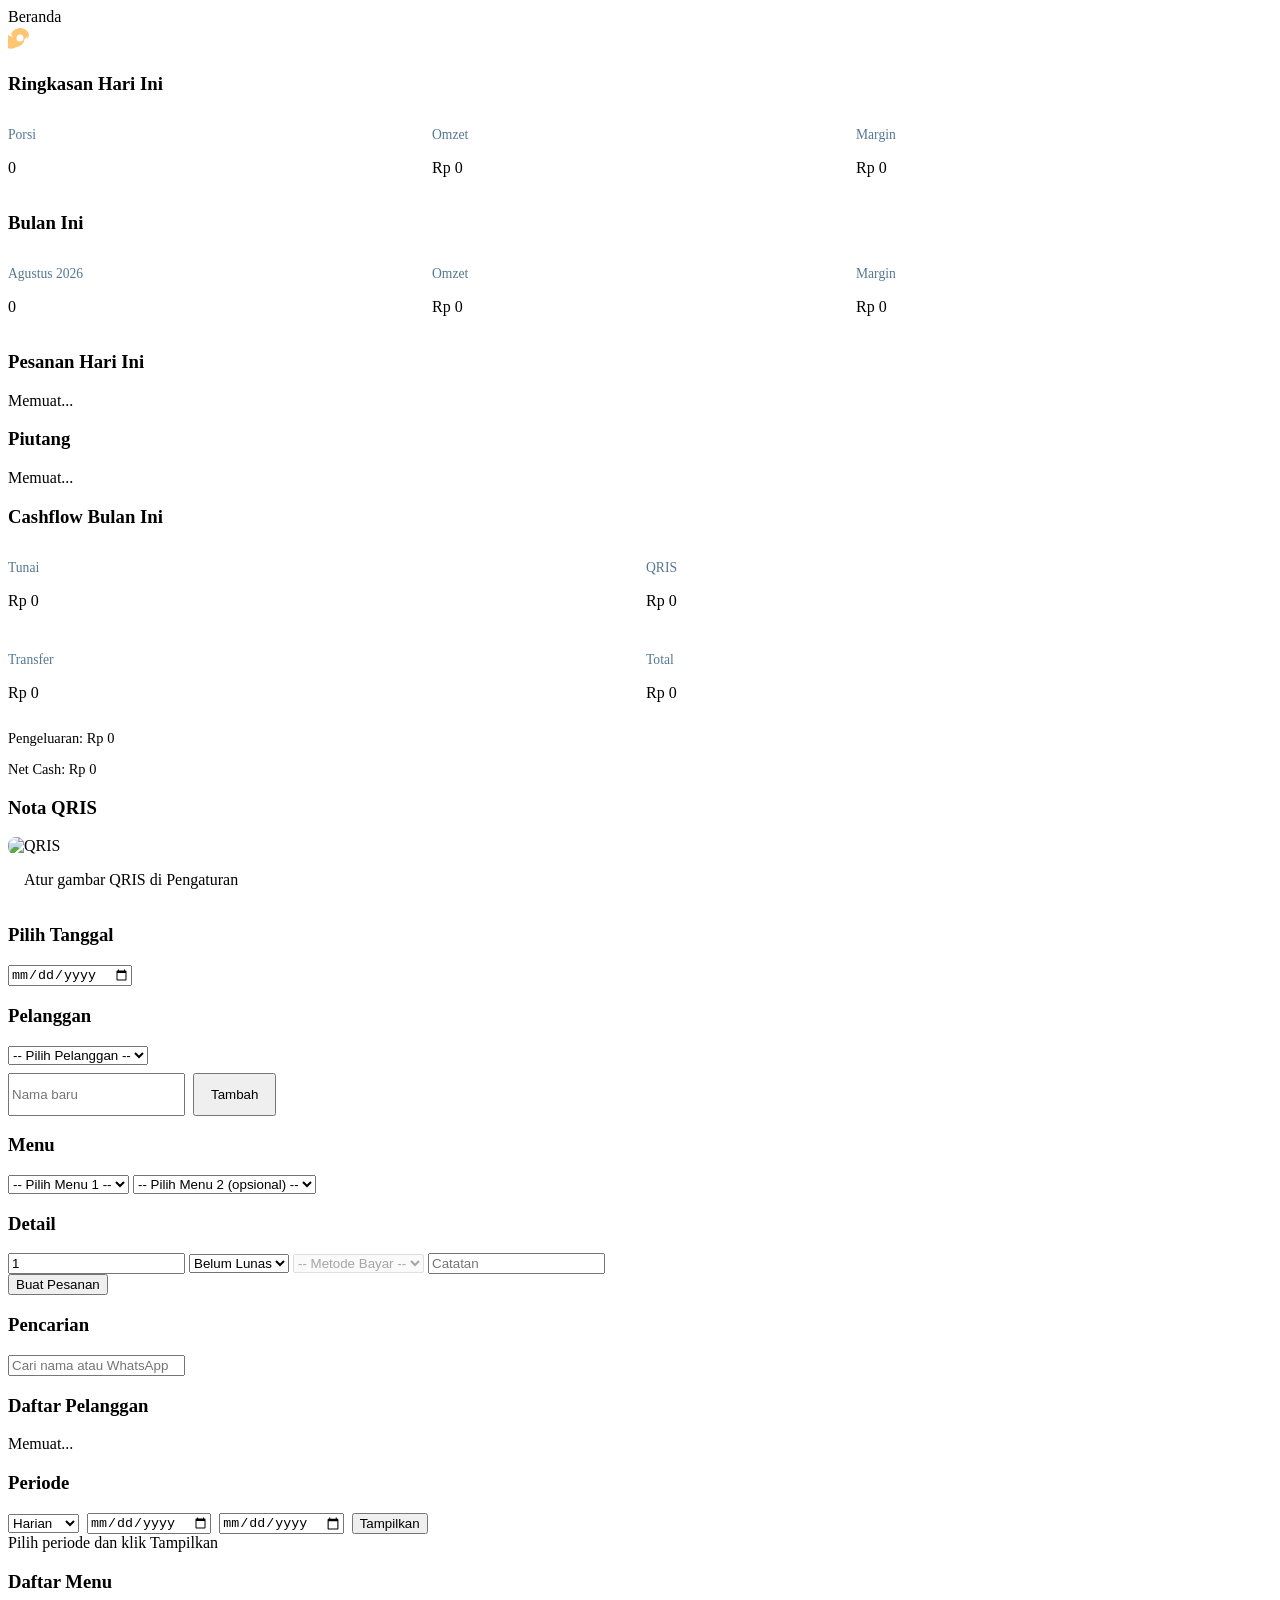
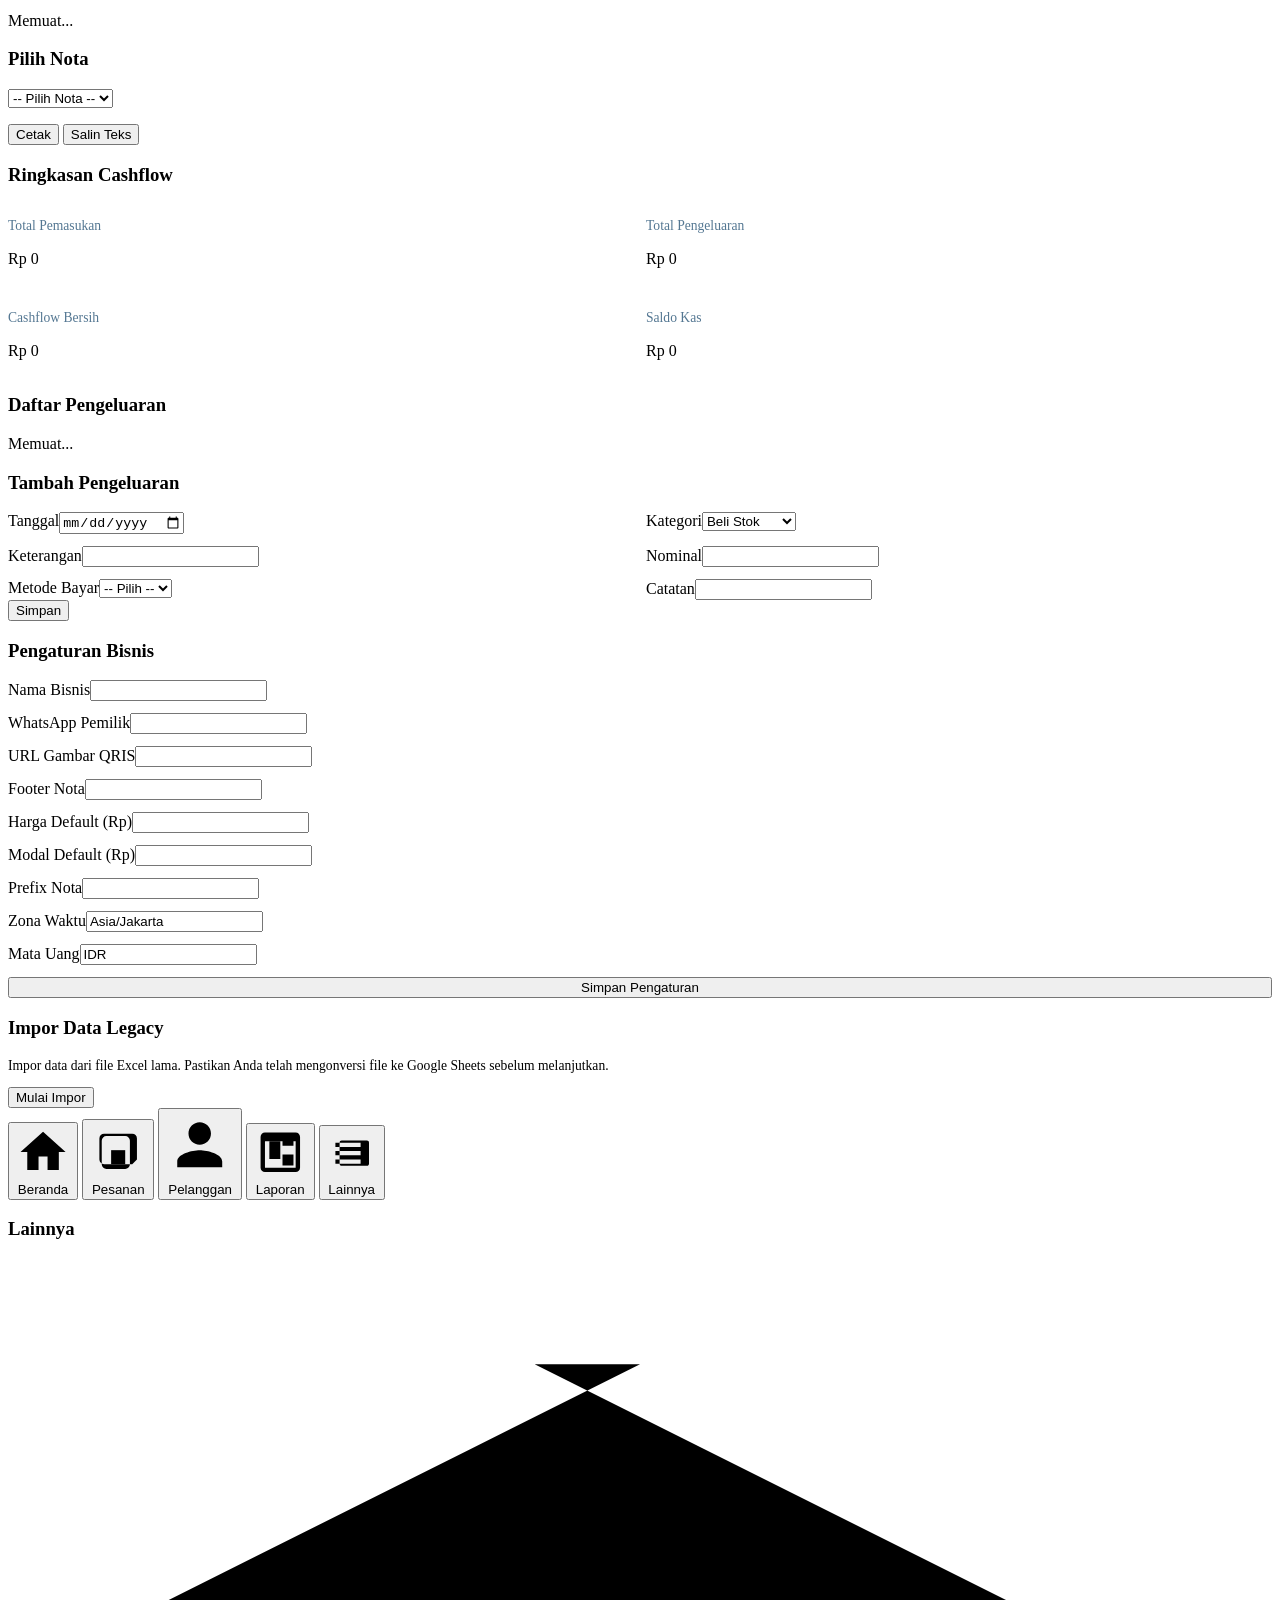
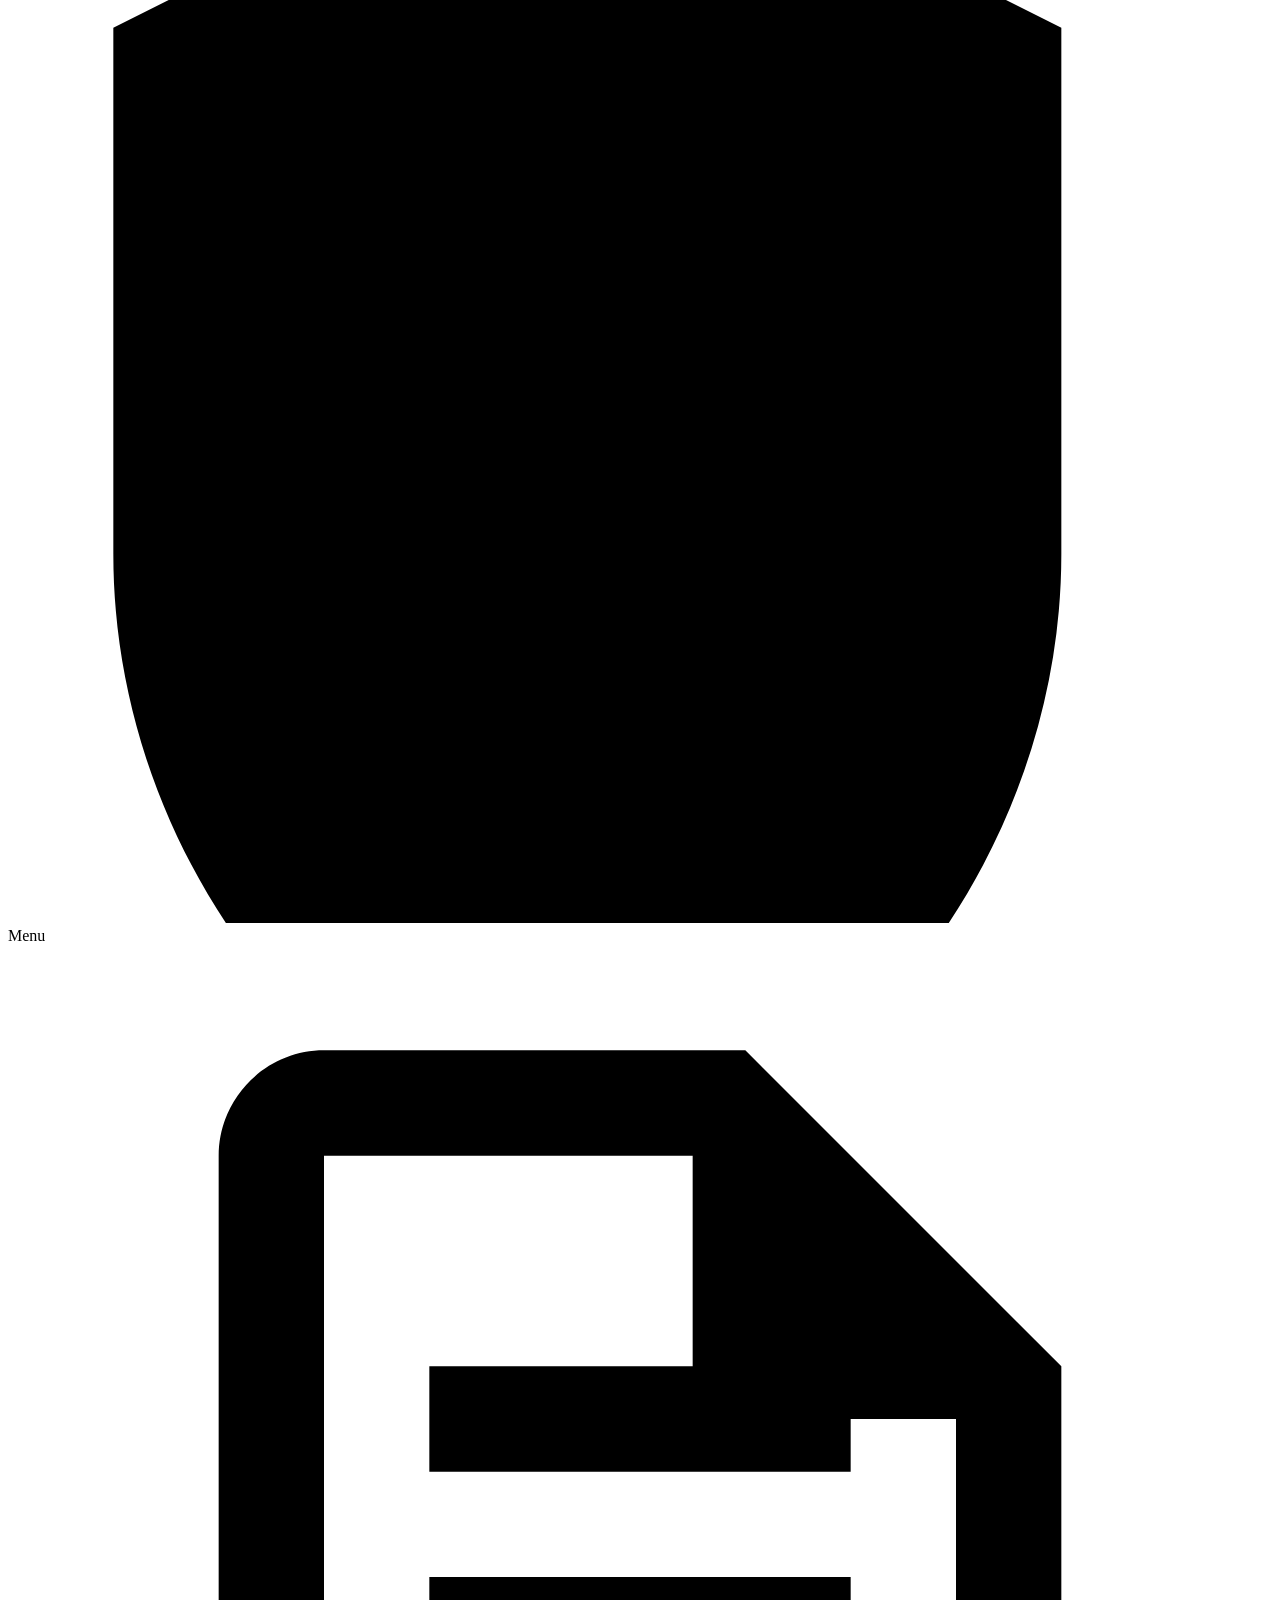
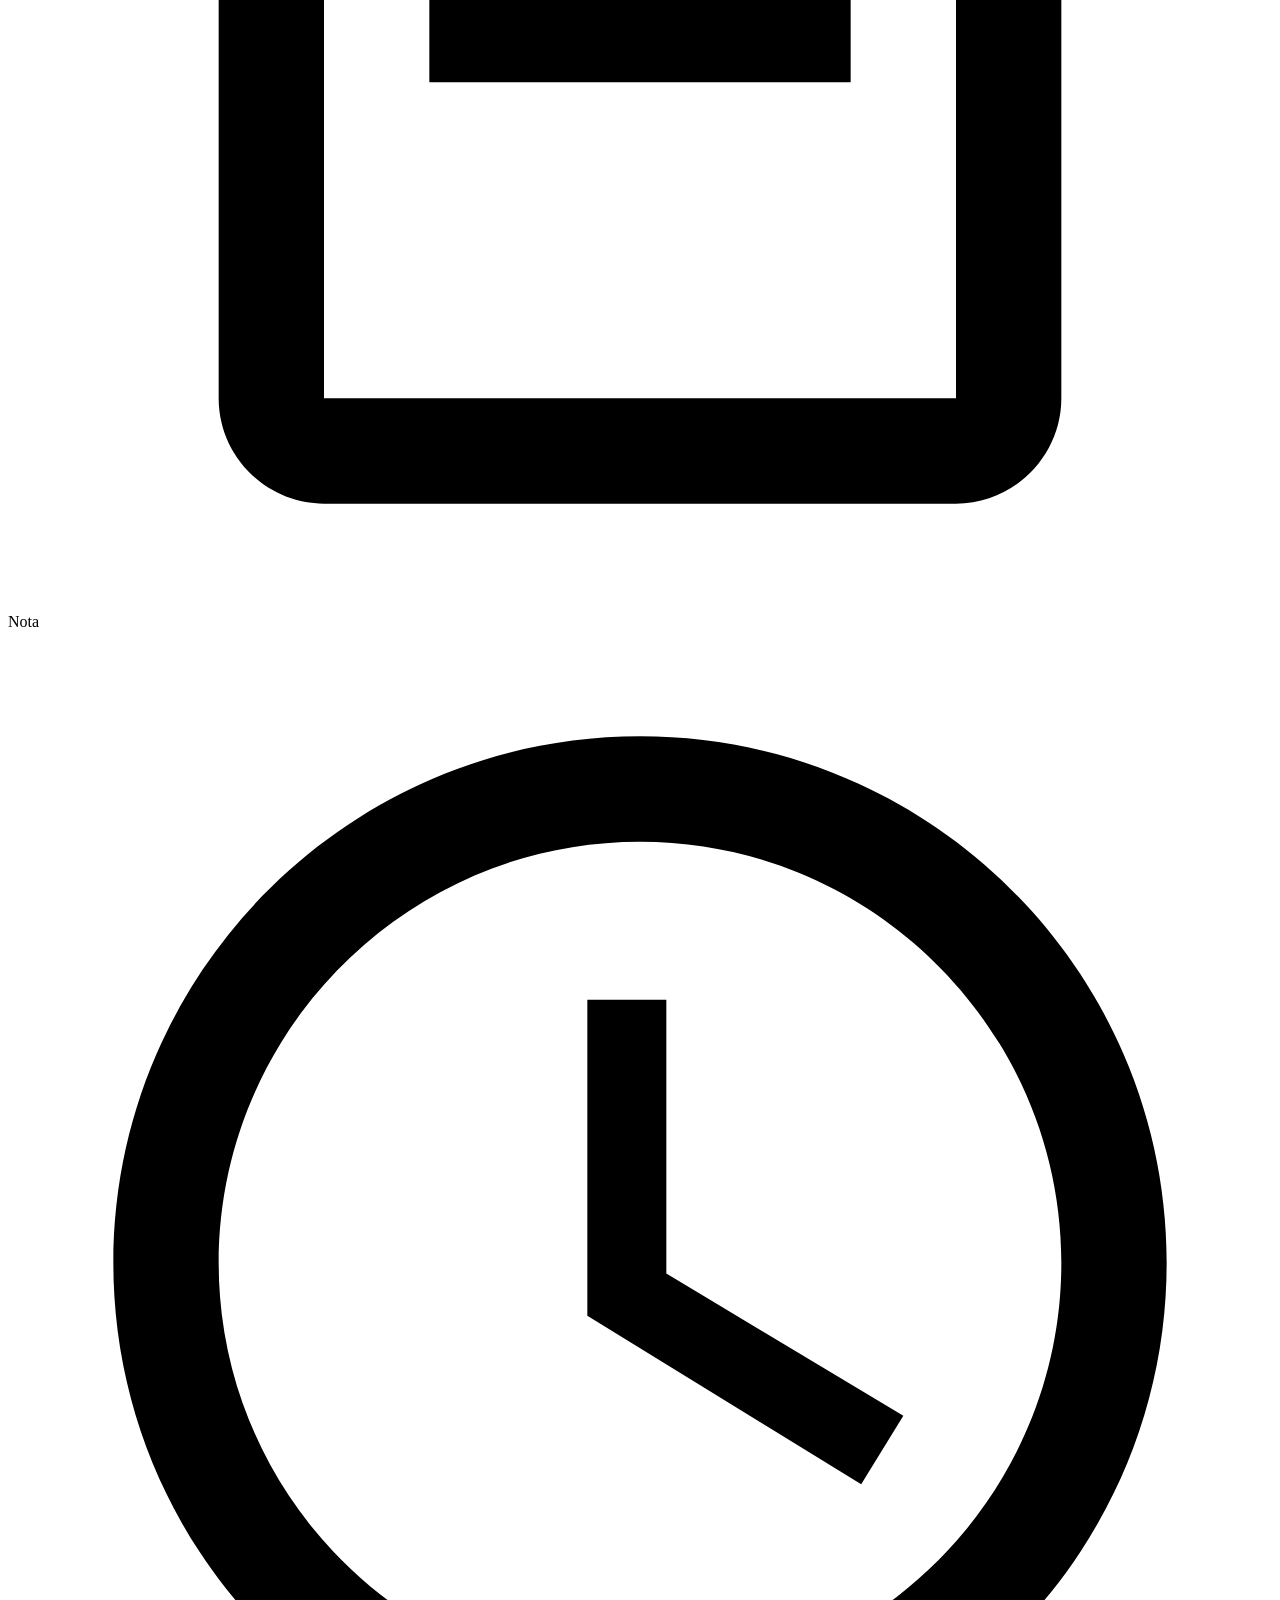
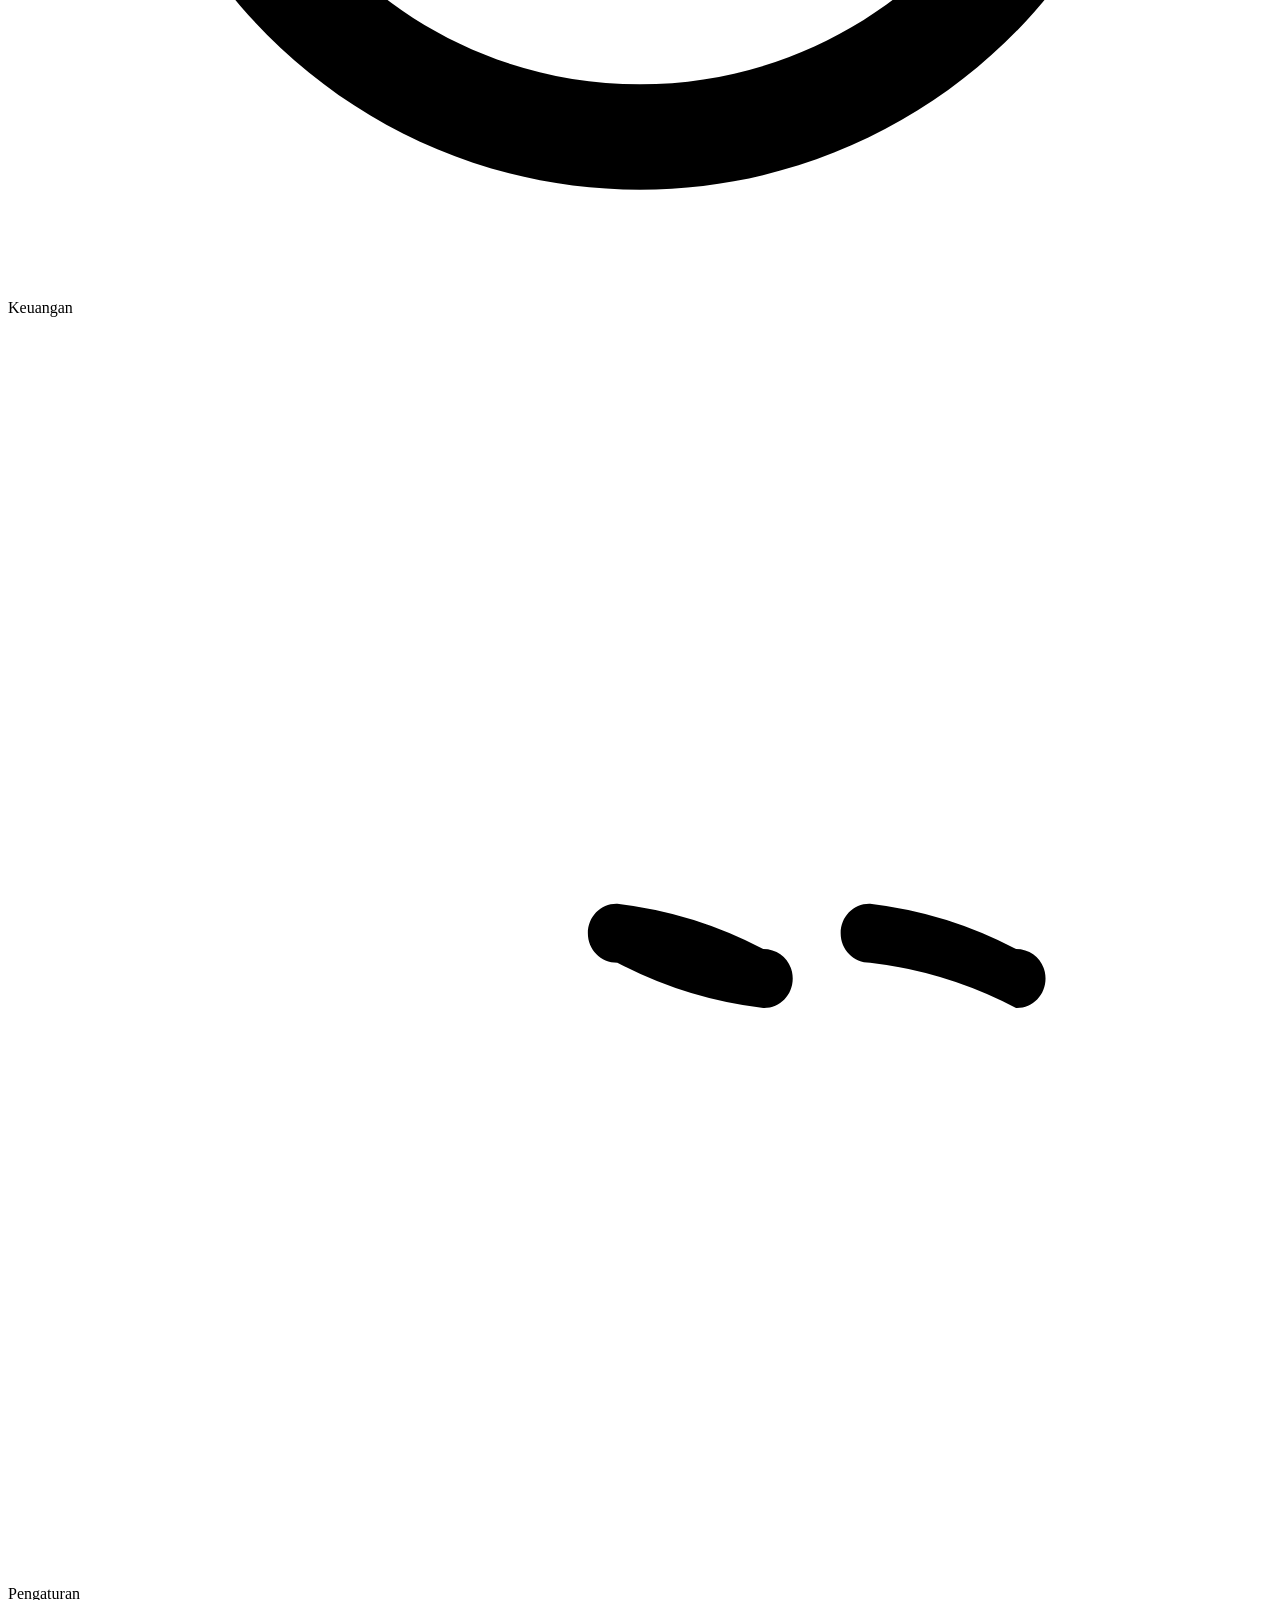
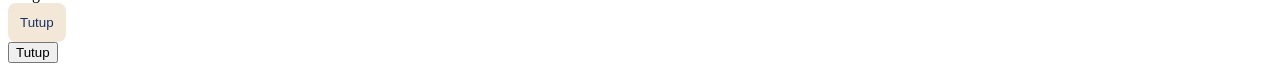
==== index.html @ a987863e "initiation of project, and revise the project into several pages" ====
<!DOCTYPE html>
<html lang="id">
<head>
  <meta charset="UTF-8">
  <meta name="viewport" content="width=device-width, initial-scale=1, viewport-fit=cover">
  <title>Nasi Cokot Daisafa</title>
  <?!= include('CSS.html'); ?>
</head>
<body>
<div id="wrapper">
  <header>
    <div class="title" id="page-title">Beranda</div>
    <div class="right">
      <button class="icon-btn" id="btn-settings" style="background:none;border:none;color:#FFC570;padding:0;cursor:pointer;">
        <svg viewBox="0 0 24 24" width="24" height="24" fill="currentColor"><path d="M12 15.5A3.5 3.5 0 0 1 8.5 12 3.5 3.5 0 0 1 12 8.5a3.5 3.5 0 0 1 3.5 3.5 3.5 3.5 0 0 1-3.5 3.5m7.43-2A8.96 8.96 0 0 0 21 8.43 8.96 8.96 0 0 0 8.43 3 8.96 8.96 0 0 0 3 8.43 8.96 8.96 0 0 1 5.24 10.77 8.96 8.96 0 0 1-2.57 5.43A8.96 8.96 0 0 0 8.43 21a8.96 8.96 0 0 0 5.57-2.57 8.96 8.96 0 0 0 2.57-5.43A8.96 8.96 0 0 0 19.43 10.5z"/></svg>
      </button>
    </div>
  </header>

  <main class="content" id="content">
    <!-- Beranda -->
    <section class="page active" id="page-beranda">
      <div class="card">
        <h3>Ringkasan Hari Ini</h3>
        <div style="display:grid;grid-template-columns:repeat(3,1fr);gap:.5rem;">
          <div><p style="color:#547792;font-size:.85rem;">Porsi</p><p class="money" id="today-portions">0</p></div>
          <div><p style="color:#547792;font-size:.85rem;">Omzet</p><p class="money" id="today-omzet">Rp 0</p></div>
          <div><p style="color:#547792;font-size:.85rem;">Margin</p><p class="money" id="today-margin">Rp 0</p></div>
        </div>
      </div>
      <div class="card">
        <h3>Bulan Ini</h3>
        <div style="display:grid;grid-template-columns:repeat(3,1fr);gap:.5rem;">
          <div><p style="color:#547792;font-size:.85rem;" id="month-label">Agustus 2026</p><p class="money" id="month-portions">0</p></div>
          <div><p style="color:#547792;font-size:.85rem;">Omzet</p><p class="money" id="month-omzet">Rp 0</p></div>
          <div><p style="color:#547792;font-size:.85rem;">Margin</p><p class="money" id="month-margin">Rp 0</p></div>
        </div>
      </div>
      <div class="card">
        <h3>Pesanan Hari Ini</h3>
        <div id="today-orders-summary">Memuat...</div>
      </div>
      <div class="card">
        <h3>Piutang</h3>
        <div class="receivables-list" id="receivables-list">
          <p class="text-muted text-center">Memuat...</p>
        </div>
      </div>
      <div class="card">
        <h3>Cashflow Bulan Ini</h3>
        <div style="display:grid;grid-template-columns:repeat(2,1fr);gap:.75rem;">
          <div><p style="color:#547792;font-size:.85rem;">Tunai</p><p class="money" id="cash-tunai">Rp 0</p></div>
          <div><p style="color:#547792;font-size:.85rem;">QRIS</p><p class="money" id="cash-qris">Rp 0</p></div>
          <div><p style="color:#547792;font-size:.85rem;">Transfer</p><p class="money" id="cash-transfer">Rp 0</p></div>
          <div><p style="color:#547792;font-size:.85rem;">Total</p><p class="money" id="cash-total">Rp 0</p></div>
        </div>
        <p style="margin-top:.75rem;font-size:.9rem;">Pengeluaran: <span class="money neg" id="expenses-month">Rp 0</span></p>
        <p style="font-size:.9rem;">Net Cash: <span class="money" id="net-cash-month">Rp 0</span></p>
      </div>
      <div class="card">
        <h3>Nota QRIS</h3>
        <div id="qris-container" class="text-center">
          <img id="qris-image" src="" alt="QRIS" class="hidden" style="max-width:160px;border-radius:8px;">
          <div id="qris-placeholder" class="text-muted" style="padding:1rem;">
            Atur gambar QRIS di Pengaturan
          </div>
        </div>
      </div>
    </section>

    <!-- Pesanan -->
    <section class="page hidden" id="page-pesanan">
      <div class="card">
        <h3>Pilih Tanggal</h3>
        <input type="date" id="order-date" class="date-input">
      </div>
      <div class="card">
        <h3>Pelanggan</h3>
        <select id="customer-select">
          <option value="">-- Pilih Pelanggan --</option>
        </select>
        <div style="display:flex;gap:.5rem;margin-top:.5rem;">
          <input type="text" id="new-customer-name" placeholder="Nama baru">
          <button class="primary" id="btn-add-customer" style="width:auto;padding:.75rem 1rem;">Tambah</button>
        </div>
      </div>
      <div class="card">
        <h3>Menu</h3>
        <select id="menu1-select">
          <option value="">-- Pilih Menu 1 --</option>
        </select>
        <select id="menu2-select">
          <option value="">-- Pilih Menu 2 (opsional) --</option>
        </select>
      </div>
      <div class="card">
        <h3>Detail</h3>
        <input type="number" id="order-qty" value="1" min="1" placeholder="Qty">
        <select id="order-status">
          <option value="Belum Lunas">Belum Lunas</option>
          <option value="Lunas">Lunas</option>
        </select>
        <select id="order-method" disabled>
          <option value="">-- Metode Bayar --</option>
          <option value="Tunai">Tunai</option>
          <option value="QRIS">QRIS</option>
          <option value="Transfer">Transfer</option>
        </select>
        <input type="text" id="order-notes" placeholder="Catatan">
      </div>
      <button class="primary" id="btn-save-order">Buat Pesanan</button>
    </section>

    <!-- Pelanggan -->
    <section class="page hidden" id="page-pelanggan">
      <div class="card">
        <h3>Pencarian</h3>
        <input type="text" id="customer-search" placeholder="Cari nama atau WhatsApp">
      </div>
      <div class="card">
        <h3>Daftar Pelanggan</h3>
        <div id="customer-list">Memuat...</div>
      </div>
    </section>

    <!-- Laporan -->
    <section class="page hidden" id="page-laporan">
      <div class="card">
        <h3>Periode</h3>
        <div style="display:flex;gap:.5rem;align-items:center;flex-wrap:wrap;">
          <select id="report-period">
            <option value="daily">Harian</option>
            <option value="monthly">Bulanan</option>
          </select>
          <input type="month" id="report-month" style="display:none;">
          <input type="date" id="report-from" placeholder="Dari">
          <input type="date" id="report-to" placeholder="Sampai">
          <button class="primary" id="btn-load-report">Tampilkan</button>
        </div>
      </div>
      <div class="report" id="report-table">Pilih periode dan klik Tampilkan</div>
    </section>

    <!-- Menu -->
    <section class="page hidden" id="page-menu">
      <div class="card">
        <h3>Daftar Menu</h3>
        <div id="menu-list">Memuat...</div>
      </div>
    </section>

    <!-- Nota -->
    <section class="page hidden" id="page-nota">
      <div class="card">
        <h3>Pilih Nota</h3>
        <select id="nota-select">
          <option value="">-- Pilih Nota --</option>
        </select>
      </div>
      <div id="nota-receipt" class="receipt hidden"></div>
      <div style="margin-top:1rem;">
        <button class="primary" id="btn-print-receipt">Cetak</button>
        <button class="primary mt1" id="btn-copy-receipt">Salin Teks</button>
      </div>
    </section>

    <!-- Keuangan -->
    <section class="page hidden" id="page-keuangan">
      <div class="card">
        <h3>Ringkasan Cashflow</h3>
        <div style="display:grid;grid-template-columns:repeat(2,1fr);gap:.75rem;">
          <div><p style="color:#547792;font-size:.85rem;">Total Pemasukan</p><p class="money" id="total-income">Rp 0</p></div>
          <div><p style="color:#547792;font-size:.85rem;">Total Pengeluaran</p><p class="money neg" id="total-expenses">Rp 0</p></div>
          <div><p style="color:#547792;font-size:.85rem;">Cashflow Bersih</p><p class="money" id="net-cash">Rp 0</p></div>
          <div><p style="color:#547792;font-size:.85rem;">Saldo Kas</p><p class="money" id="cash-balance">Rp 0</p></div>
        </div>
      </div>
      <div class="card">
        <h3>Daftar Pengeluaran</h3>
        <div id="expenses-list">Memuat...</div>
      </div>
      <div class="card">
        <h3>Tambah Pengeluaran</h3>
        <div style="display:grid;grid-template-columns:repeat(2,1fr);gap:.75rem;">
          <div><label>Tanggal</label><input type="date" id="exp-date"></div>
          <div><label>Kategori</label><select id="exp-category">
            <option value="Beli Stok">Beli Stok</option>
            <option value="Operasional">Operasional</option>
            <option value="Lainnya">Lainnya</option>
          </select></div>
          <div><label>Keterangan</label><input type="text" id="exp-desc"></div>
          <div><label>Nominal</label><input type="number" id="exp-amount" min="0"></div>
          <div><label>Metode Bayar</label><select id="exp-method">
            <option value="">-- Pilih --</option>
            <option value="Tunai">Tunai</option>
            <option value="QRIS">QRIS</option>
            <option value="Transfer">Transfer</option>
          </select></div>
          <div><label>Catatan</label><input type="text" id="exp-notes"></div>
        </div>
        <button class="primary mt1" id="btn-save-expense">Simpan</button>
      </div>
    </section>

    <!-- Pengaturan -->
    <section class="page hidden" id="page-pengaturan">
      <div class="card">
        <h3>Pengaturan Bisnis</h3>
        <div style="display:grid;gap:.75rem;">
          <div><label>Nama Bisnis</label><input type="text" id="setting-business_name"></div>
          <div><label>WhatsApp Pemilik</label><input type="tel" id="setting-owner_whatsapp"></div>
          <div><label>URL Gambar QRIS</label><input type="url" id="setting-qris_url"></div>
          <div><label>Footer Nota</label><input type="text" id="setting-invoice_footer"></div>
          <div><label>Harga Default (Rp)</label><input type="number" id="setting-default_price" min="1"></div>
          <div><label>Modal Default (Rp)</label><input type="number" id="setting-default_cost" min="0"></div>
          <div><label>Prefix Nota</label><input type="text" id="setting-invoice_prefix"></div>
          <div><label>Zona Waktu</label><input type="text" id="setting-timezone" value="Asia/Jakarta"></div>
          <div><label>Mata Uang</label><input type="text" id="setting-currency" value="IDR"></div>
          <button class="primary mt1" id="btn-save-settings">Simpan Pengaturan</button>
        </div>
      </div>
      <div class="card">
        <h3>Impor Data Legacy</h3>
        <p class="text-muted" style="font-size:.85rem;">Impor data dari file Excel lama. Pastikan Anda telah mengonversi file ke Google Sheets sebelum melanjutkan.</p>
        <button class="primary mt1" id="btn-import-legacy">Mulai Impor</button>
        <div id="import-status" class="mt1 text-center hidden"></div>
      </div>
    </section>
  </main>

  <nav id="bottom-nav">
    <button data-page="beranda" class="nav-btn active">
      <svg class="icon" viewBox="0 0 24 24" fill="currentColor"><path d="M10 20v-6h4v6h5v-8h3L12 3 2 12h3v8z"/></svg>
      <span>Beranda</span>
    </button>
    <button data-page="pesanan" class="nav-btn">
      <svg class="icon" viewBox="0 0 24 24" fill="currentColor"><path d="M17 18a2 2 0 0 1-2 2H7a2 2 0 0 1-2-2V8a2 2 0 0 1 2-2h8a2 2 0 0 1 2 2v10zm3-2V7a2 2 0 0 0-2-2H6a2 2 0 0 0-2 2v9a2 2 0 0 0 2 2h12z"/><path d="M9 12h6v6H9z"/></svg>
      <span>Pesanan</span>
    </button>
    <button data-page="pelanggan" class="nav-btn">
      <svg class="icon" viewBox="0 0 24 24" fill="currentColor"><path d="M12 12c2.21 0 4-1.79 4-4s-1.79-4-4-4-4 1.79-4 4 1.79 4 4 4zm0 2c-2.67 0-8 1.34-8 4v2h16v-2c0-2.66-5.33-4-8-4z"/></svg>
      <span>Pelanggan</span>
    </button>
    <button data-page="laporan" class="nav-btn">
      <svg class="icon" viewBox="0 0 24 24" fill="currentColor"><path d="M19 3H5c-1.1 0-2 .9-2 2v14c0 1.1.9 2 2 2h14c1.1 0 2-.9 2-2V5c0-1.1-.9-2-2-2zm0 16H5V7h14v12z"/><path d="M7 10h5v5H7zm6-6h5v5h-5zM7 7h5v5H7zm6 6h5v5h-5z"/></svg>
      <span>Laporan</span>
    </button>
    <button data-page="lainnya" class="nav-btn">
      <svg class="icon" viewBox="0 0 24 24" fill="currentColor"><path d="M4 11h12v2H4zm0 4h12v2H4zm0-8h12v2H4zM19 6H7c-.6 0-1 .4-1 1v10c0 .6.4 1 1 1h12c.6 0 1-.4 1-1V7c0-.6-.4-1-1-1z"/></svg>
      <span>Lainnya</span>
    </button>
  </nav>

  <div id="sheet-lainnya" class="sheet">
    <h3>Lainnya</h3>
    <div class="grid">
      <div class="tile" data-page="menu">
        <svg class="icon" viewBox="0 0 24 24"><path d="M12 2L2 7v10c0 5.55 3.84 10.74 9 12 5.16-1.26 9-6.45 9-12V7l-10-5z"/></svg>
        <span>Menu</span>
      </div>
      <div class="tile" data-page="nota">
        <svg class="icon" viewBox="0 0 24 24"><path d="M14 2H6c-1.1 0-2 .9-2 2v16c0 1.1.9 2 2 2h12c1.1 0 2-.9 2-2V8l-6-6zm4 18H6V4h7v5h5v11z"/><path d="M8 12h8v2H8zm0-4h8v2H8z"/></svg>
        <span>Nota</span>
      </div>
      <div class="tile" data-page="keuangan">
        <svg class="icon" viewBox="0 0 24 24"><path d="M12 2C6.48 2 2 6.48 2 12s4.48 10 10 10 10-4.48 10-10S17.52 2 12 2zm0 18c-4.41 0-8-3.59-8-8s3.59-8 8-8 8 3.59 8 8-3.59 8-8 8zm.5-13H11v6l5.2 3.2.8-1.3-4.5-2.7z"/></svg>
        <span>Keuangan</span>
      </div>
      <div class="tile" data-page="pengaturan">
        <svg class="icon" viewBox="0 0 24 24"><path d="M19.14 12a7.94 7.94 0 0 0-2.77-.86c-.31-.01-.56.24-.56.56 0 .31.24.56.56.56a7.94 7.94 0 0 1 2.77.86c.31.01.56-.24.56-.56 0-.31-.24-.56-.56-.56zm-4.8 0a7.94 7.94 0 0 0-2.77-.86c-.31-.01-.56.24-.56.56 0 .31.24.56.56.56a7.94 7.94 0 0 0 2.77.86c.31.01.56-.24.56-.56 0-.31-.24-.56-.56-.56z"/></svg>
        <span>Pengaturan</span>
      </div>
    </div>
    <button class="primary mt1" id="btn-close-sheet" style="background:#F3E8D8;color:#1A3263;border:none;padding:.75rem;border-radius:8px;cursor:pointer;">Tutup</button>
  </div>

  <div id="toast"></div>

  <div id="modal-backdrop" class="hidden"></div>
  <div id="modal" class="hidden">
    <div class="card">
      <div id="modal-content"></div>
      <button class="primary mt1" id="btn-modal-close">Tutup</button>
    </div>
  </div>
</div>

<?!= include('JS_Core.html'); ?>
<?!= include('JS_Pages.html'); ?>
<script>
/* ---------- App Initialization ---------- */
function appInit() {
  // Load data on init
  app.loadComponent();

  // Setup global event listeners
  setupGlobalListeners();

  // Initial render
  app.renderAll();
}

function setupGlobalListeners() {
  // Bottom navigation
  document.querySelectorAll('.nav-btn').forEach(btn => {
    btn.addEventListener('click', (e) => {
      const target = e.currentTarget.dataset.page;
      app.navigate(target);
    });
  });

  // Lainnya sheet
  document.querySelectorAll('.tile').forEach(tile => {
    tile.addEventListener('click', (e) => {
      const target = e.currentTarget.dataset.page;
      app.navigate(target);
    });
  });

  const closeSheet = document.getElementById('btn-close-sheet');
  if (closeSheet) {
    closeSheet.addEventListener('click', () => {
      app.showSheet(false);
    });
  }

  // Settings button
  const settingsBtn = document.getElementById('btn-settings');
  if (settingsBtn) {
    settingsBtn.addEventListener('click', () => {
      app.navigate('pengaturan');
    });
  }

  // Modal close
  const modalClose = document.getElementById('btn-modal-close');
  if (modalClose) {
    modalClose.addEventListener('click', () => {
      document.getElementById('modal-backdrop').classList.add('hidden');
      document.getElementById('modal').classList.add('hidden');
    });
  }
  const backdrop = document.getElementById('modal-backdrop');
  if (backdrop) {
    backdrop.addEventListener('click', () => {
      backdrop.classList.add('hidden');
      document.getElementById('modal').classList.add('hidden');
    });
  }

  // Print receipt
  const printBtn = document.getElementById('btn-print-receipt');
  if (printBtn) {
    printBtn.addEventListener('click', () => {
      window.print();
    });
  }

  // Copy receipt text
  const copyBtn = document.getElementById('btn-copy-receipt');
  if (copyBtn) {
    copyBtn.addEventListener('click', () => {
      const receipt = document.getElementById('nota-receipt');
      if (!receipt || receipt.classList.contains('hidden')) {
        app.showToast('Pilih nota terlebih dahulu');
        return;
      }
      const text = receipt.textContent;
      if (navigator.clipboard && navigator.clipboard.writeText) {
        navigator.clipboard.writeText(text).then(() => {
          app.showToast('Teks nota disalin');
        });
      } else {
        const textarea = document.createElement('textarea');
        textarea.value = text;
        textarea.style.position = 'absolute';
        textarea.style.left = '-9999px';
        document.body.appendChild(textarea);
        textarea.select();
        try {
          document.execCommand('copy');
          app.showToast('Teks nota disalin');
        } catch (err) {
          app.showToast('Gagal menyalin teks');
        }
        document.body.removeChild(textarea);
      }
    });
  }
}

// Initialize on DOMContentLoaded
document.addEventListener('DOMContentLoaded', () => {
  appInit();
});

// Handle hash-based navigation
window.addEventListener('hashchange', () => {
  const hash = window.location.hash.replace('#', '');
  if (hash) {
    app.navigate(hash);
  }
});
</script>
</body>
</html>
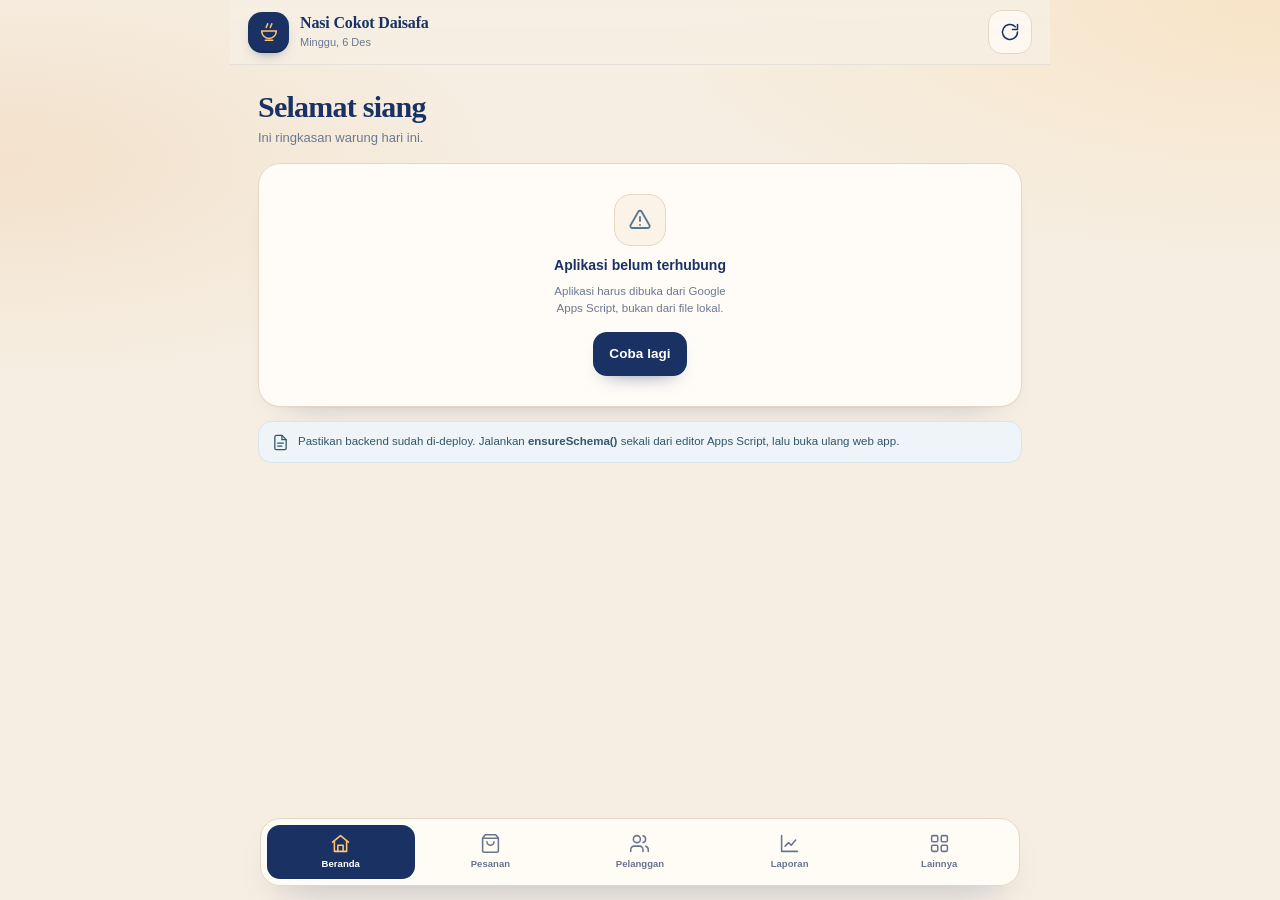
==== commit 0ddd166a: "handled the html form not appearing" ====
--- a/index.html
+++ b/index.html
@@ -1,406 +1,6867 @@
 <!DOCTYPE html>
 <html lang="id">
+
 <head>
   <meta charset="UTF-8">
   <meta name="viewport" content="width=device-width, initial-scale=1, viewport-fit=cover">
+  <meta name="theme-color" content="#1A3263">
+  <meta name="color-scheme" content="light">
   <title>Nasi Cokot Daisafa</title>
-  <?!= include('CSS.html'); ?>
+  <style>
+    /* Nasi Cokot Daisafa — frontend satu file */
+    :root {
+      --navy: #1A3263;
+      --navy-deep: #13264a;
+      --blue: #547792;
+      --sand: #EFD2B0;
+      --amber: #FFC570;
+      --cream: #F6EEE2;
+      --paper: #FFFCF7;
+      --paper-2: #FBF3E7;
+      --paper-3: #F4E8D7;
+      --ink: #182742;
+      --muted: #6C7890;
+      --line: #E6D7C3;
+      --line-strong: #D8C4AA;
+      --danger: #A33F33;
+      --danger-soft: #FBE9E5;
+      --success: #2D6A4F;
+      --success-soft: #E8F2EC;
+      --radius-xl: 26px;
+      --radius-lg: 22px;
+      --radius-md: 16px;
+      --radius-sm: 12px;
+      --font-body: -apple-system, BlinkMacSystemFont, "Segoe UI", Roboto, "Helvetica Neue", Arial, sans-serif;
+      --font-display: Georgia, "Times New Roman", serif;
+      --font-mono: ui-monospace, SFMono-Regular, Menlo, Consolas, "Liberation Mono", monospace;
+      --shadow-card: 0 1px 0 rgba(26, 50, 99, .03), 0 18px 34px -30px rgba(26, 50, 99, .45);
+    }
+
+    *,
+    *::before,
+    *::after {
+      box-sizing: border-box
+    }
+
+    html {
+      height: 100%;
+      background: var(--cream);
+      -webkit-text-size-adjust: 100%
+    }
+
+    body {
+      height: 100%;
+      margin: 0;
+      color: var(--ink);
+      font-family: var(--font-body);
+      font-size: 15px;
+      line-height: 1.45;
+      background:
+        radial-gradient(72% 42% at 100% 0%, rgba(255, 197, 112, .24), transparent 68%),
+        radial-gradient(58% 36% at 0% 18%, rgba(239, 210, 176, .45), transparent 66%),
+        var(--cream);
+      -webkit-font-smoothing: antialiased;
+      text-rendering: optimizeLegibility;
+      overflow-x: hidden;
+    }
+
+    body::before {
+      content: "";
+      position: fixed;
+      inset: 0;
+      z-index: -1;
+      pointer-events: none;
+      background-image: radial-gradient(rgba(84, 119, 146, .16) .65px, transparent .65px);
+      background-size: 13px 13px;
+      opacity: .32;
+    }
+
+    h1,
+    h2,
+    h3,
+    h4,
+    p {
+      margin: 0
+    }
+
+    button {
+      font: inherit;
+      color: inherit;
+      background: none;
+      border: 0;
+      padding: 0;
+      cursor: pointer;
+      touch-action: manipulation
+    }
+
+    a {
+      color: inherit;
+      touch-action: manipulation
+    }
+
+    input,
+    select,
+    textarea {
+      font: inherit;
+      font-size: 16px;
+      color: var(--ink)
+    }
+
+    svg {
+      display: block
+    }
+
+    img {
+      max-width: 100%
+    }
+
+    ::selection {
+      background: var(--amber);
+      color: var(--navy)
+    }
+
+    :focus-visible {
+      outline: 3px solid var(--amber);
+      outline-offset: 2px
+    }
+
+    [hidden] {
+      display: none !important
+    }
+
+    .svg-sprite {
+      position: absolute;
+      width: 0;
+      height: 0;
+      overflow: hidden
+    }
+
+    .ic {
+      width: 22px;
+      height: 22px;
+      flex: none;
+      stroke: currentColor;
+      fill: none;
+      stroke-width: 1.8;
+      stroke-linecap: round;
+      stroke-linejoin: round
+    }
+
+    .sr-only {
+      position: absolute;
+      width: 1px;
+      height: 1px;
+      padding: 0;
+      margin: -1px;
+      overflow: hidden;
+      clip: rect(0, 0, 0, 0);
+      white-space: nowrap;
+      border: 0
+    }
+
+    .app {
+      width: 100%;
+      max-width: 820px;
+      margin: 0 auto;
+      padding: 0 0 calc(104px + env(safe-area-inset-bottom));
+      min-height: 100%
+    }
+
+    .main {
+      padding: 0 18px
+    }
+
+    .page {
+      display: none;
+      padding-bottom: 26px
+    }
+
+    .page.active {
+      display: block;
+      animation: pageIn .2s ease both
+    }
+
+    @keyframes pageIn {
+      from {
+        opacity: 0;
+        transform: translateY(6px)
+      }
+
+      to {
+        opacity: 1;
+        transform: none
+      }
+    }
+
+    @keyframes fadeIn {
+      from {
+        opacity: 0
+      }
+
+      to {
+        opacity: 1
+      }
+    }
+
+    @keyframes sheetUp {
+      from {
+        opacity: 0;
+        transform: translateY(28px)
+      }
+
+      to {
+        opacity: 1;
+        transform: none
+      }
+    }
+
+    @keyframes toastIn {
+      from {
+        opacity: 0;
+        transform: translateY(-8px) scale(.98)
+      }
+
+      to {
+        opacity: 1;
+        transform: none
+      }
+    }
+
+    @keyframes spin {
+      to {
+        transform: rotate(360deg)
+      }
+    }
+
+    @keyframes shimmer {
+      0% {
+        background-position: 100% 0
+      }
+
+      100% {
+        background-position: -100% 0
+      }
+    }
+
+    /* Topbar */
+    .topbar {
+      position: sticky;
+      top: 0;
+      z-index: 40;
+      display: flex;
+      align-items: center;
+      gap: 11px;
+      padding: calc(10px + env(safe-area-inset-top)) 18px 10px;
+      background: linear-gradient(to bottom, rgba(246, 238, 226, .98), rgba(246, 238, 226, .9));
+      -webkit-backdrop-filter: blur(18px);
+      backdrop-filter: blur(18px);
+      border-bottom: 1px solid rgba(26, 50, 99, .08);
+    }
+
+    .brand-mark {
+      width: 41px;
+      height: 41px;
+      flex: none;
+      border-radius: 14px;
+      display: grid;
+      place-items: center;
+      background: var(--navy);
+      color: var(--amber);
+      box-shadow: inset 0 -2px 0 rgba(0, 0, 0, .18), 0 6px 14px -8px rgba(26, 50, 99, .7);
+    }
+
+    .brand-mark .ic {
+      width: 22px;
+      height: 22px;
+      stroke-width: 1.7
+    }
+
+    .brand-copy {
+      flex: 1;
+      min-width: 0
+    }
+
+    .brand-name {
+      font-family: var(--font-display);
+      font-size: 16px;
+      font-weight: 600;
+      line-height: 1.2;
+      color: var(--navy);
+      letter-spacing: -.01em;
+      white-space: nowrap;
+      overflow: hidden;
+      text-overflow: ellipsis;
+    }
+
+    .brand-sub {
+      margin-top: 2px;
+      font-size: 11px;
+      color: var(--muted);
+      white-space: nowrap;
+      overflow: hidden;
+      text-overflow: ellipsis
+    }
+
+    .topbar .icon-btn {
+      flex: none
+    }
+
+    .icon-btn {
+      width: 44px;
+      height: 44px;
+      min-height: 44px;
+      border-radius: 14px;
+      display: inline-grid;
+      place-items: center;
+      color: var(--navy);
+      background: rgba(255, 252, 247, .72);
+      border: 1px solid var(--line);
+      transition: background .15s, transform .15s;
+    }
+
+    .icon-btn:active {
+      transform: scale(.96);
+      background: var(--paper-3)
+    }
+
+    .icon-btn .ic {
+      width: 20px;
+      height: 20px
+    }
+
+    /* Page headings */
+    .page-head {
+      display: flex;
+      align-items: flex-end;
+      justify-content: space-between;
+      gap: 12px;
+      padding: 20px 0 16px
+    }
+
+    .page-head .title-group {
+      min-width: 0
+    }
+
+    .page-head h1 {
+      font-family: var(--font-display);
+      font-size: 30px;
+      font-weight: 600;
+      line-height: 1.05;
+      letter-spacing: -.025em;
+      color: var(--navy)
+    }
+
+    .page-head p {
+      margin-top: 6px;
+      font-size: 13px;
+      line-height: 1.45;
+      color: var(--muted);
+      max-width: 36ch
+    }
+
+    .page-head .head-action {
+      flex: none
+    }
+
+    /* Layout helpers */
+    .stack {
+      display: flex;
+      flex-direction: column;
+      gap: 14px
+    }
+
+    .home-top {
+      display: flex;
+      flex-direction: column;
+      gap: 14px
+    }
+
+    .two-col {
+      display: flex;
+      flex-direction: column;
+      gap: 14px
+    }
+
+    .sec-head {
+      display: flex;
+      align-items: flex-end;
+      justify-content: space-between;
+      gap: 12px;
+      margin: 24px 2px 10px
+    }
+
+    .sec-head h2 {
+      font-family: var(--font-display);
+      font-size: 20px;
+      font-weight: 600;
+      line-height: 1.2;
+      letter-spacing: -.015em;
+      color: var(--navy)
+    }
+
+    .sec-head .sec-meta {
+      font-size: 11.5px;
+      color: var(--muted);
+      text-align: right;
+      line-height: 1.3
+    }
+
+    .card {
+      background: var(--paper);
+      border: 1px solid var(--line);
+      border-radius: var(--radius-lg);
+      box-shadow: var(--shadow-card);
+    }
+
+    .card-pad {
+      padding: 16px
+    }
+
+    .card-head {
+      display: flex;
+      align-items: flex-start;
+      justify-content: space-between;
+      gap: 12px;
+      padding: 16px 16px 12px
+    }
+
+    .card-head h2 {
+      font-family: var(--font-display);
+      font-size: 19px;
+      font-weight: 600;
+      letter-spacing: -.015em;
+      color: var(--navy)
+    }
+
+    .card-head .card-sub {
+      margin-top: 3px;
+      font-size: 12px;
+      color: var(--muted)
+    }
+
+    /* Buttons */
+    .btn {
+      display: inline-flex;
+      align-items: center;
+      justify-content: center;
+      gap: 7px;
+      min-height: 44px;
+      padding: 0 15px;
+      border-radius: 14px;
+      border: 1px solid transparent;
+      font-size: 13.5px;
+      font-weight: 650;
+      line-height: 1.1;
+      letter-spacing: .005em;
+      white-space: nowrap;
+      transition: transform .14s, background .15s, box-shadow .15s;
+    }
+
+    .btn:active {
+      transform: translateY(1px) scale(.99)
+    }
+
+    .btn .ic {
+      width: 18px;
+      height: 18px;
+      stroke-width: 2
+    }
+
+    .btn-primary {
+      background: var(--navy);
+      color: #fff;
+      box-shadow: 0 10px 20px -14px rgba(26, 50, 99, .75)
+    }
+
+    .btn-primary:active {
+      background: var(--navy-deep)
+    }
+
+    .btn-amber {
+      background: var(--amber);
+      color: var(--navy);
+      box-shadow: 0 9px 18px -14px rgba(160, 105, 20, .75)
+    }
+
+    .btn-soft {
+      background: var(--paper-3);
+      color: var(--navy);
+      border-color: var(--line)
+    }
+
+    .btn-ghost {
+      background: transparent;
+      color: var(--navy);
+      border-color: var(--line)
+    }
+
+    .btn-danger {
+      background: var(--danger-soft);
+      color: var(--danger);
+      border-color: #F0CEC8
+    }
+
+    .btn-block {
+      width: 100%
+    }
+
+    .btn-sm {
+      padding: 0 12px;
+      font-size: 12.5px
+    }
+
+    .btn[disabled] {
+      opacity: .5;
+      pointer-events: none
+    }
+
+    .btn.is-busy {
+      pointer-events: none;
+      opacity: .8
+    }
+
+    .btn.is-busy::before {
+      content: "";
+      width: 14px;
+      height: 14px;
+      border-radius: 50%;
+      border: 2px solid currentColor;
+      border-right-color: transparent;
+      animation: spin .7s linear infinite;
+    }
+
+    .link-btn {
+      display: inline-flex;
+      align-items: center;
+      gap: 5px;
+      min-height: 44px;
+      color: var(--blue);
+      font-size: 12.5px;
+      font-weight: 650;
+    }
+
+    .link-btn .ic {
+      width: 16px;
+      height: 16px
+    }
+
+    .text-link {
+      color: var(--blue);
+      text-decoration: underline;
+      text-underline-offset: 2px;
+      font-weight: 600;
+      min-height: 32px
+    }
+
+    /* Badges and chips */
+    .badge {
+      display: inline-flex;
+      align-items: center;
+      gap: 4px;
+      min-height: 22px;
+      padding: 3px 8px;
+      border-radius: 999px;
+      font-size: 10.5px;
+      font-weight: 700;
+      letter-spacing: .025em;
+      white-space: nowrap;
+    }
+
+    .badge-paid {
+      background: var(--success-soft);
+      color: var(--success)
+    }
+
+    .badge-unpaid {
+      background: #FFF0D6;
+      color: #82530C
+    }
+
+    .badge-cancel {
+      background: var(--danger-soft);
+      color: var(--danger)
+    }
+
+    .badge-neutral {
+      background: #EFF3F6;
+      color: var(--blue)
+    }
+
+    .badge-mix {
+      background: #FFE7BE;
+      color: #6B460B
+    }
+
+    .badge-single {
+      background: #EEF3F7;
+      color: var(--blue)
+    }
+
+    .chips {
+      display: flex;
+      flex-wrap: wrap;
+      gap: 6px
+    }
+
+    .chip {
+      display: inline-flex;
+      align-items: baseline;
+      gap: 5px;
+      padding: 4px 8px;
+      border-radius: 9px;
+      background: var(--paper-2);
+      border: 1px solid var(--line);
+      color: var(--navy);
+      font-size: 11.5px;
+      font-weight: 600;
+      line-height: 1.2;
+    }
+
+    .chip b {
+      font-size: 12px;
+      font-weight: 800
+    }
+
+    .chip.mix {
+      background: #FFF1D8;
+      border-color: #F0D8AD
+    }
+
+    .chip.more {
+      background: transparent;
+      border-style: dashed;
+      color: var(--muted)
+    }
+
+    /* Hero */
+    .hero {
+      position: relative;
+      overflow: hidden;
+      isolation: isolate;
+      border-radius: var(--radius-xl);
+      padding: 19px;
+      background: linear-gradient(145deg, #1e3a72 0%, var(--navy) 52%, #142746 100%);
+      color: #fff;
+      box-shadow: 0 22px 38px -28px rgba(20, 39, 70, .8);
+    }
+
+    .hero::before {
+      content: "";
+      position: absolute;
+      right: -58px;
+      top: -64px;
+      width: 190px;
+      height: 190px;
+      border-radius: 50%;
+      border: 1px solid rgba(255, 197, 112, .22);
+      box-shadow: 0 0 0 26px rgba(255, 197, 112, .045), 0 0 0 54px rgba(255, 197, 112, .028);
+      z-index: -1;
+    }
+
+    .hero::after {
+      content: "";
+      position: absolute;
+      left: -36px;
+      bottom: -80px;
+      width: 180px;
+      height: 180px;
+      border-radius: 50%;
+      background: radial-gradient(circle, rgba(255, 197, 112, .2), transparent 68%);
+      z-index: -1;
+    }
+
+    .hero-top {
+      display: flex;
+      align-items: flex-start;
+      justify-content: space-between;
+      gap: 12px
+    }
+
+    .hero-date {
+      font-size: 11.5px;
+      color: rgba(255, 255, 255, .62);
+      letter-spacing: .01em
+    }
+
+    .hero-kicker {
+      font-size: 12.5px;
+      color: var(--sand);
+      font-weight: 600
+    }
+
+    .hero-mark {
+      width: 38px;
+      height: 38px;
+      border-radius: 12px;
+      display: grid;
+      place-items: center;
+      background: rgba(255, 255, 255, .09);
+      border: 1px solid rgba(255, 255, 255, .13);
+      color: var(--amber);
+    }
+
+    .hero-mark .ic {
+      width: 21px;
+      height: 21px
+    }
+
+    .hero-number-row {
+      display: flex;
+      align-items: baseline;
+      gap: 8px;
+      margin-top: 13px
+    }
+
+    .hero-number {
+      font-size: 53px;
+      font-weight: 800;
+      letter-spacing: -.055em;
+      line-height: .95;
+      font-variant-numeric: tabular-nums
+    }
+
+    .hero-unit {
+      font-size: 13px;
+      color: rgba(255, 255, 255, .7);
+      font-weight: 600
+    }
+
+    .hero-orders {
+      margin-left: auto;
+      padding: 4px 9px;
+      border-radius: 999px;
+      background: rgba(255, 197, 112, .16);
+      border: 1px solid rgba(255, 197, 112, .28);
+      color: var(--amber);
+      font-size: 11px;
+      font-weight: 700;
+      white-space: nowrap;
+    }
+
+    .hero-stats {
+      display: grid;
+      grid-template-columns: 1fr 1fr;
+      gap: 12px;
+      margin-top: 16px;
+      padding-top: 14px;
+      border-top: 1px solid rgba(255, 255, 255, .14)
+    }
+
+    .hero-stat span {
+      display: block;
+      font-size: 10.5px;
+      color: rgba(255, 255, 255, .6);
+      font-weight: 600
+    }
+
+    .hero-stat strong {
+      display: block;
+      margin-top: 2px;
+      font-size: 17px;
+      font-weight: 750;
+      letter-spacing: -.01em;
+      font-variant-numeric: tabular-nums
+    }
+
+    .hero-stat strong.accent {
+      color: var(--amber)
+    }
+
+    /* Month card */
+    .month-card {
+      position: relative;
+      overflow: hidden;
+      background: linear-gradient(150deg, #F3D9BA 0%, var(--sand) 58%, #E8C6A0 100%);
+      border: 1px solid #E3C49C;
+      border-radius: var(--radius-lg);
+      padding: 17px;
+      box-shadow: 0 16px 30px -28px rgba(120, 82, 35, .55);
+    }
+
+    .month-card::after {
+      content: "";
+      position: absolute;
+      right: -40px;
+      bottom: -70px;
+      width: 150px;
+      height: 150px;
+      border-radius: 50%;
+      border: 1px solid rgba(26, 50, 99, .13);
+      box-shadow: 0 0 0 20px rgba(26, 50, 99, .035);
+      pointer-events: none;
+    }
+
+    .month-label {
+      font-size: 11.5px;
+      font-weight: 650;
+      color: rgba(26, 50, 99, .65)
+    }
+
+    .month-name {
+      font-family: var(--font-display);
+      font-size: 24px;
+      font-weight: 600;
+      letter-spacing: -.02em;
+      color: var(--navy);
+      margin-top: 1px;
+      line-height: 1.15
+    }
+
+    .month-stats {
+      display: grid;
+      grid-template-columns: repeat(3, 1fr);
+      gap: 8px;
+      margin-top: 16px;
+      position: relative;
+      z-index: 1
+    }
+
+    .month-stat {
+      border-left: 1px solid rgba(26, 50, 99, .16);
+      padding-left: 9px;
+      min-width: 0
+    }
+
+    .month-stat:first-child {
+      border-left: 0;
+      padding-left: 0
+    }
+
+    .month-stat span {
+      display: block;
+      font-size: 9.5px;
+      font-weight: 650;
+      color: rgba(26, 50, 99, .6)
+    }
+
+    .month-stat strong {
+      display: block;
+      margin-top: 2px;
+      font-size: 14.5px;
+      font-weight: 750;
+      color: var(--navy);
+      letter-spacing: -.015em;
+      font-variant-numeric: tabular-nums;
+      white-space: nowrap;
+      overflow: hidden;
+      text-overflow: ellipsis
+    }
+
+    /* Summary card */
+    .summary-card {
+      padding: 2px 15px
+    }
+
+    .summary-row {
+      display: flex;
+      align-items: flex-start;
+      gap: 6px;
+      padding: 10px 0
+    }
+
+    .summary-row+.summary-row {
+      border-top: 1px solid var(--line)
+    }
+
+    .summary-main {
+      flex: 1;
+      min-width: 0;
+      text-align: left;
+      min-height: 44px;
+      padding: 2px 0;
+      display: block
+    }
+
+    .summary-top {
+      display: flex;
+      align-items: flex-start;
+      justify-content: space-between;
+      gap: 10px
+    }
+
+    .summary-day {
+      display: flex;
+      align-items: center;
+      gap: 7px;
+      min-width: 0
+    }
+
+    .day-pill {
+      display: inline-flex;
+      align-items: center;
+      padding: 3px 7px;
+      border-radius: 7px;
+      background: var(--paper-3);
+      color: var(--navy);
+      font-size: 10px;
+      font-weight: 750;
+      letter-spacing: .02em;
+      white-space: nowrap;
+    }
+
+    .day-pill.tomorrow {
+      background: #EAF0F4;
+      color: var(--blue)
+    }
+
+    .summary-date {
+      font-size: 11.5px;
+      color: var(--muted);
+      white-space: nowrap;
+      overflow: hidden;
+      text-overflow: ellipsis
+    }
+
+    .summary-total {
+      display: flex;
+      align-items: baseline;
+      gap: 4px;
+      flex: none
+    }
+
+    .summary-total strong {
+      font-size: 22px;
+      font-weight: 800;
+      color: var(--navy);
+      letter-spacing: -.03em;
+      font-variant-numeric: tabular-nums
+    }
+
+    .summary-total span {
+      font-size: 10.5px;
+      color: var(--muted);
+      font-weight: 600
+    }
+
+    .summary-main .chips {
+      margin-top: 7px
+    }
+
+    .summary-copy {
+      flex: none;
+      margin-top: 2px
+    }
+
+    .summary-empty {
+      padding: 10px 0 12px;
+      font-size: 12.5px;
+      color: var(--muted)
+    }
+
+    /* Unpaid */
+    .unpaid-card {
+      overflow: hidden;
+      padding: 0
+    }
+
+    .unpaid-head {
+      display: flex;
+      align-items: flex-start;
+      justify-content: space-between;
+      gap: 12px;
+      padding: 15px 15px 11px
+    }
+
+    .unpaid-head h2 {
+      font-family: var(--font-display);
+      font-size: 19px;
+      font-weight: 600;
+      color: var(--navy);
+      letter-spacing: -.015em
+    }
+
+    .unpaid-head .card-sub {
+      margin-top: 2px;
+      font-size: 11.5px;
+      color: var(--muted)
+    }
+
+    .unpaid-total {
+      font-size: 13.5px;
+      font-weight: 750;
+      color: var(--danger);
+      font-variant-numeric: tabular-nums;
+      white-space: nowrap
+    }
+
+    .unpaid-row {
+      display: flex;
+      align-items: center;
+      gap: 10px;
+      padding: 11px 14px;
+      border-top: 1px solid var(--line)
+    }
+
+    .avatar {
+      width: 38px;
+      height: 38px;
+      flex: none;
+      border-radius: 12px;
+      display: grid;
+      place-items: center;
+      background: var(--sand);
+      color: var(--navy);
+      font-size: 13px;
+      font-weight: 800;
+      letter-spacing: -.02em;
+    }
+
+    .avatar.alt {
+      background: #DCE8ED;
+      color: #32566B
+    }
+
+    .avatar.soft {
+      background: var(--paper-3);
+      color: var(--blue)
+    }
+
+    .unpaid-main {
+      flex: 1;
+      min-width: 0
+    }
+
+    .unpaid-name {
+      font-size: 13px;
+      font-weight: 700;
+      color: var(--navy);
+      white-space: nowrap;
+      overflow: hidden;
+      text-overflow: ellipsis
+    }
+
+    .unpaid-meta {
+      display: flex;
+      align-items: center;
+      gap: 6px;
+      margin-top: 2px;
+      font-size: 10.5px;
+      color: var(--muted);
+      flex-wrap: wrap
+    }
+
+    .unpaid-meta .dot {
+      width: 3px;
+      height: 3px;
+      border-radius: 50%;
+      background: var(--line-strong)
+    }
+
+    .unpaid-side {
+      display: flex;
+      flex-direction: column;
+      align-items: flex-end;
+      gap: 4px;
+      flex: none
+    }
+
+    .unpaid-amount {
+      font-size: 12.5px;
+      font-weight: 750;
+      color: var(--danger);
+      font-variant-numeric: tabular-nums
+    }
+
+    .wa-btn {
+      display: inline-flex;
+      align-items: center;
+      justify-content: center;
+      gap: 4px;
+      min-height: 44px;
+      padding: 0 9px;
+      border-radius: 11px;
+      background: #EFF5EF;
+      border: 1px solid #D6E5D8;
+      color: #2A6244;
+      font-size: 10.5px;
+      font-weight: 750;
+      text-decoration: none;
+    }
+
+    .wa-btn .ic {
+      width: 16px;
+      height: 16px
+    }
+
+    .wa-btn:active {
+      background: #E4EFE5
+    }
+
+    .wa-missing {
+      font-size: 10px;
+      color: var(--muted)
+    }
+
+    /* QRIS */
+    .qris-card {
+      display: flex;
+      gap: 14px;
+      align-items: center;
+      padding: 15px
+    }
+
+    .qris-thumb {
+      width: 104px;
+      height: 104px;
+      flex: none;
+      border-radius: 16px;
+      overflow: hidden;
+      background: #fff;
+      border: 1px solid var(--line);
+      padding: 7px;
+      display: grid;
+      place-items: center;
+    }
+
+    .qris-thumb img {
+      width: 100%;
+      height: 100%;
+      object-fit: contain
+    }
+
+    .qris-placeholder {
+      width: 100%;
+      height: 100%;
+      border-radius: 10px;
+      display: flex;
+      flex-direction: column;
+      align-items: center;
+      justify-content: center;
+      gap: 4px;
+      background: repeating-linear-gradient(45deg, #F7EFE3 0 7px, #F2E5D3 7px 14px);
+      color: var(--blue);
+      text-align: center;
+    }
+
+    .qris-placeholder .ic {
+      width: 30px;
+      height: 30px
+    }
+
+    .qris-placeholder span {
+      font-size: 8.5px;
+      font-weight: 650;
+      line-height: 1.2;
+      max-width: 64px
+    }
+
+    .qris-copy {
+      flex: 1;
+      min-width: 0
+    }
+
+    .qris-copy h2 {
+      font-family: var(--font-display);
+      font-size: 18px;
+      font-weight: 600;
+      color: var(--navy);
+      letter-spacing: -.015em
+    }
+
+    .qris-copy p {
+      margin-top: 3px;
+      font-size: 11.5px;
+      line-height: 1.45;
+      color: var(--muted)
+    }
+
+    .qris-copy .link-btn {
+      margin-top: 1px;
+      min-height: 36px
+    }
+
+    .qris-card.has-error .qris-thumb {
+      display: none
+    }
+
+    /* Money banners */
+    .receivable-card {
+      display: flex;
+      align-items: center;
+      justify-content: space-between;
+      gap: 12px;
+      padding: 16px;
+      background: linear-gradient(135deg, #FFF9EE, #F9EAD4);
+      border-color: #EAD4B3;
+    }
+
+    .receivable-label {
+      font-size: 11.5px;
+      font-weight: 650;
+      color: #7B623E
+    }
+
+    .receivable-amount {
+      margin-top: 2px;
+      font-size: 25px;
+      font-weight: 800;
+      letter-spacing: -.035em;
+      color: var(--navy);
+      font-variant-numeric: tabular-nums
+    }
+
+    .receivable-count {
+      flex: none;
+      padding: 5px 9px;
+      border-radius: 999px;
+      background: rgba(26, 50, 99, .08);
+      color: var(--navy);
+      font-size: 10.5px;
+      font-weight: 700
+    }
+
+    .cash-card {
+      padding: 16px
+    }
+
+    .cash-row {
+      display: flex;
+      align-items: center;
+      justify-content: space-between;
+      gap: 12px;
+      padding: 5px 0;
+      font-size: 12.5px
+    }
+
+    .cash-row span {
+      color: var(--muted)
+    }
+
+    .cash-row strong {
+      font-weight: 700;
+      color: var(--navy);
+      font-variant-numeric: tabular-nums
+    }
+
+    .cash-total {
+      border-top: 1px solid var(--line);
+      margin-top: 6px;
+      padding-top: 9px
+    }
+
+    .cash-total span {
+      color: var(--navy);
+      font-weight: 700
+    }
+
+    .cash-total strong {
+      font-size: 17px;
+      font-weight: 800;
+      letter-spacing: -.02em
+    }
+
+    .cash-net {
+      margin-top: 11px;
+      padding: 11px 12px;
+      border-radius: 13px;
+      background: #FFF1D7;
+      border: 1px solid #F0D8AD
+    }
+
+    .cash-net .cash-row {
+      padding: 2px 0
+    }
+
+    .cash-net .cash-row span {
+      color: #7B5B24
+    }
+
+    .cash-net .cash-row strong {
+      color: var(--navy)
+    }
+
+    @media(min-width:700px) {
+      .main {
+        padding: 0 28px
+      }
+
+      .page-head {
+        padding-top: 26px
+      }
+
+      .home-top {
+        display: grid;
+        grid-template-columns: 1.25fr .75fr;
+        gap: 14px;
+        align-items: stretch
+      }
+
+      .month-card {
+        display: flex;
+        flex-direction: column;
+        justify-content: space-between
+      }
+
+      .two-col {
+        display: grid;
+        grid-template-columns: 1fr 1fr;
+        gap: 14px
+      }
+    }
+
+    /* Date controls */
+    .date-card {
+      display: flex;
+      align-items: center;
+      gap: 7px;
+      padding: 9px
+    }
+
+    .date-field {
+      flex: 1;
+      min-width: 0;
+      position: relative
+    }
+
+    .date-field input {
+      width: 100%;
+      height: 48px;
+      min-height: 48px;
+      padding: 0 12px;
+      border-radius: 12px;
+      border: 1px solid var(--line);
+      background: var(--paper-2);
+      color: var(--navy);
+      font-weight: 650;
+      appearance: none;
+      -webkit-appearance: none;
+    }
+
+    .date-quick {
+      display: flex;
+      gap: 7px;
+      margin-top: 9px
+    }
+
+    .date-quick button {
+      min-height: 44px;
+      padding: 0 14px;
+      border-radius: 12px;
+      border: 1px solid var(--line);
+      background: rgba(255, 252, 247, .7);
+      color: var(--blue);
+      font-size: 12px;
+      font-weight: 650;
+    }
+
+    .date-quick button:active {
+      background: var(--paper-3)
+    }
+
+    /* Order board */
+    .board-card {
+      padding: 15px;
+      margin-top: 14px
+    }
+
+    .board-top {
+      display: flex;
+      align-items: flex-start;
+      justify-content: space-between;
+      gap: 12px
+    }
+
+    .board-date {
+      font-size: 11.5px;
+      color: var(--muted)
+    }
+
+    .board-title {
+      font-family: var(--font-display);
+      font-size: 21px;
+      font-weight: 600;
+      letter-spacing: -.02em;
+      color: var(--navy);
+      margin-top: 1px
+    }
+
+    .board-total {
+      display: flex;
+      align-items: baseline;
+      gap: 4px;
+      flex: none
+    }
+
+    .board-total strong {
+      font-size: 28px;
+      font-weight: 800;
+      letter-spacing: -.04em;
+      color: var(--navy);
+      font-variant-numeric: tabular-nums
+    }
+
+    .board-total span {
+      font-size: 10.5px;
+      color: var(--muted);
+      font-weight: 600
+    }
+
+    .board-actions {
+      display: flex;
+      gap: 7px;
+      margin-top: 12px;
+      padding-top: 11px;
+      border-top: 1px solid var(--line)
+    }
+
+    .order-list {
+      display: flex;
+      flex-direction: column;
+      gap: 10px
+    }
+
+    .order-row {
+      padding: 14px;
+      background: var(--paper);
+      border: 1px solid var(--line);
+      border-radius: 18px;
+      box-shadow: var(--shadow-card)
+    }
+
+    .order-row.is-cancelled {
+      opacity: .72;
+      background: var(--paper-2)
+    }
+
+    .order-row-top {
+      display: flex;
+      align-items: flex-start;
+      justify-content: space-between;
+      gap: 12px
+    }
+
+    .order-invoice {
+      font-family: var(--font-mono);
+      font-size: 10px;
+      font-weight: 600;
+      color: var(--blue);
+      letter-spacing: .015em
+    }
+
+    .order-customer {
+      font-size: 15px;
+      font-weight: 750;
+      color: var(--navy);
+      letter-spacing: -.01em;
+      margin-top: 2px;
+      line-height: 1.25
+    }
+
+    .order-amount {
+      font-size: 15px;
+      font-weight: 800;
+      color: var(--navy);
+      font-variant-numeric: tabular-nums;
+      flex: none;
+      letter-spacing: -.015em
+    }
+
+    .order-row.is-cancelled .order-amount {
+      text-decoration: line-through;
+      color: var(--muted)
+    }
+
+    .order-meta {
+      display: flex;
+      align-items: center;
+      gap: 7px;
+      flex-wrap: wrap;
+      margin-top: 5px;
+      font-size: 11.5px;
+      color: var(--muted)
+    }
+
+    .order-meta strong {
+      color: var(--navy);
+      font-weight: 700
+    }
+
+    .order-badges {
+      display: flex;
+      gap: 5px;
+      flex-wrap: wrap;
+      margin-top: 9px
+    }
+
+    .order-note {
+      margin-top: 8px;
+      padding: 7px 9px;
+      border-radius: 9px;
+      background: var(--paper-2);
+      font-size: 11.5px;
+      color: var(--muted);
+      line-height: 1.4;
+      word-break: break-word
+    }
+
+    .order-actions {
+      display: flex;
+      align-items: center;
+      gap: 4px;
+      margin-top: 10px;
+      padding-top: 7px;
+      border-top: 1px dashed var(--line);
+      flex-wrap: wrap
+    }
+
+    .row-action {
+      display: inline-flex;
+      align-items: center;
+      justify-content: center;
+      gap: 5px;
+      min-height: 44px;
+      padding: 0 10px;
+      border-radius: 10px;
+      color: var(--blue);
+      font-size: 12px;
+      font-weight: 650;
+    }
+
+    .row-action .ic {
+      width: 16px;
+      height: 16px
+    }
+
+    .row-action:active {
+      background: var(--paper-2)
+    }
+
+    .row-action.danger {
+      color: var(--danger);
+      margin-left: auto
+    }
+
+    /* Forms */
+    .form {
+      display: flex;
+      flex-direction: column;
+      gap: 15px
+    }
+
+    .field {
+      display: flex;
+      flex-direction: column;
+      gap: 6px;
+      min-width: 0
+    }
+
+    .field>label,
+    .field-label {
+      font-size: 11.5px;
+      font-weight: 700;
+      color: var(--blue);
+      letter-spacing: .015em
+    }
+
+    .field-hint {
+      font-size: 11px;
+      color: var(--muted);
+      line-height: 1.4
+    }
+
+    .input,
+    .select,
+    .textarea {
+      width: 100%;
+      min-height: 50px;
+      padding: 12px 13px;
+      border-radius: 13px;
+      border: 1px solid var(--line);
+      background: var(--paper);
+      color: var(--navy);
+      outline: none;
+      box-shadow: inset 0 1px 2px rgba(26, 50, 99, .04);
+      transition: border-color .15s, box-shadow .15s;
+      appearance: none;
+      -webkit-appearance: none;
+    }
+
+    .textarea {
+      min-height: 88px;
+      resize: vertical;
+      line-height: 1.45
+    }
+
+    .select {
+      background-image: linear-gradient(45deg, transparent 50%, var(--blue) 50%), linear-gradient(135deg, var(--blue) 50%, transparent 50%);
+      background-position: calc(100% - 17px) 22px, calc(100% - 12px) 22px;
+      background-size: 5px 5px, 5px 5px;
+      background-repeat: no-repeat;
+      padding-right: 34px;
+    }
+
+    .input:focus,
+    .select:focus,
+    .textarea:focus {
+      border-color: var(--blue);
+      box-shadow: 0 0 0 3px rgba(255, 197, 112, .32)
+    }
+
+    .input::placeholder,
+    .textarea::placeholder {
+      color: #98A2B3
+    }
+
+    .form-grid {
+      display: grid;
+      grid-template-columns: 1fr 1fr;
+      gap: 11px
+    }
+
+    .stepper {
+      display: flex;
+      align-items: center;
+      gap: 8px;
+      max-width: 170px
+    }
+
+    .stepper button {
+      width: 44px;
+      height: 44px;
+      min-height: 44px;
+      border-radius: 12px;
+      border: 1px solid var(--line);
+      background: var(--paper-2);
+      color: var(--navy);
+      display: grid;
+      place-items: center;
+    }
+
+    .stepper button:active {
+      background: var(--paper-3)
+    }
+
+    .stepper input {
+      width: 64px;
+      height: 44px;
+      min-height: 44px;
+      text-align: center;
+      font-size: 18px;
+      font-weight: 750;
+      border: 1px solid var(--line);
+      border-radius: 12px;
+      background: var(--paper);
+      color: var(--navy);
+      -moz-appearance: textfield;
+      appearance: textfield;
+    }
+
+    .stepper input::-webkit-outer-spin-button,
+    .stepper input::-webkit-inner-spin-button {
+      -webkit-appearance: none;
+      margin: 0
+    }
+
+    .segmented {
+      display: flex;
+      gap: 4px;
+      padding: 4px;
+      border-radius: 14px;
+      background: var(--paper-3);
+      border: 1px solid var(--line)
+    }
+
+    .segmented button {
+      flex: 1;
+      min-height: 44px;
+      padding: 0 8px;
+      border-radius: 10px;
+      color: var(--blue);
+      font-size: 12.5px;
+      font-weight: 650;
+      white-space: nowrap;
+      transition: background .15s, color .15s, box-shadow .15s;
+    }
+
+    .segmented button.active {
+      background: var(--paper);
+      color: var(--navy);
+      box-shadow: 0 2px 7px rgba(26, 50, 99, .1)
+    }
+
+    .switch-row {
+      display: flex;
+      align-items: center;
+      justify-content: space-between;
+      gap: 12px;
+      min-height: 44px;
+      padding: 2px 0
+    }
+
+    .switch-copy strong {
+      display: block;
+      font-size: 13px;
+      color: var(--navy)
+    }
+
+    .switch-copy span {
+      display: block;
+      font-size: 11px;
+      color: var(--muted);
+      margin-top: 1px
+    }
+
+    .switch {
+      position: relative;
+      display: inline-flex;
+      flex: none;
+      width: 52px;
+      height: 32px;
+      cursor: pointer
+    }
+
+    .switch input {
+      position: absolute;
+      opacity: 0;
+      width: 100%;
+      height: 100%;
+      margin: 0;
+      cursor: pointer
+    }
+
+    .switch-track {
+      width: 52px;
+      height: 32px;
+      border-radius: 999px;
+      background: #DED0BD;
+      transition: background .18s;
+      position: relative;
+      pointer-events: none
+    }
+
+    .switch-track::after {
+      content: "";
+      position: absolute;
+      top: 3px;
+      left: 3px;
+      width: 26px;
+      height: 26px;
+      border-radius: 50%;
+      background: #fff;
+      box-shadow: 0 2px 4px rgba(26, 50, 99, .2);
+      transition: transform .18s
+    }
+
+    .switch input:checked+.switch-track {
+      background: var(--navy)
+    }
+
+    .switch input:checked+.switch-track::after {
+      transform: translateX(20px);
+      background: var(--amber)
+    }
+
+    .combo {
+      position: relative
+    }
+
+    .input-icon {
+      position: relative
+    }
+
+    .input-icon .ic {
+      position: absolute;
+      left: 13px;
+      top: 50%;
+      transform: translateY(-50%);
+      width: 18px;
+      height: 18px;
+      color: var(--muted);
+      pointer-events: none
+    }
+
+    .input-icon .input {
+      padding-left: 40px
+    }
+
+    .combo-results {
+      display: flex;
+      flex-direction: column;
+      gap: 2px;
+      margin-top: 6px;
+      max-height: 210px;
+      overflow-y: auto;
+      overscroll-behavior: contain;
+      border: 1px solid var(--line);
+      border-radius: 13px;
+      background: var(--paper);
+      padding: 4px
+    }
+
+    .combo-item {
+      display: flex;
+      align-items: center;
+      gap: 9px;
+      min-height: 48px;
+      padding: 7px 8px;
+      border-radius: 9px;
+      text-align: left;
+      width: 100%;
+    }
+
+    .combo-item:active,
+    .combo-item:hover {
+      background: var(--paper-2)
+    }
+
+    .combo-item .avatar {
+      width: 32px;
+      height: 32px;
+      border-radius: 9px;
+      font-size: 11px
+    }
+
+    .combo-item strong {
+      display: block;
+      font-size: 12.5px;
+      color: var(--navy);
+      font-weight: 700
+    }
+
+    .combo-item span {
+      display: block;
+      font-size: 10.5px;
+      color: var(--muted);
+      margin-top: 1px
+    }
+
+    .combo-empty {
+      padding: 11px 9px;
+      font-size: 12px;
+      color: var(--muted)
+    }
+
+    .selected-person {
+      display: flex;
+      align-items: center;
+      gap: 9px;
+      padding: 9px 10px;
+      border-radius: 13px;
+      background: var(--paper-2);
+      border: 1px solid var(--line)
+    }
+
+    .selected-person .avatar {
+      width: 34px;
+      height: 34px;
+      border-radius: 10px;
+      font-size: 11px
+    }
+
+    .selected-person-info {
+      flex: 1;
+      min-width: 0
+    }
+
+    .selected-person-info strong {
+      display: block;
+      font-size: 13px;
+      color: var(--navy);
+      overflow: hidden;
+      text-overflow: ellipsis;
+      white-space: nowrap
+    }
+
+    .selected-person-info span {
+      display: block;
+      font-size: 10.5px;
+      color: var(--muted);
+      margin-top: 1px
+    }
+
+    .selected-person .icon-btn {
+      width: 36px;
+      height: 36px;
+      min-height: 36px;
+      border: 0;
+      background: transparent;
+      color: var(--muted)
+    }
+
+    .quick-add {
+      margin-top: 8px;
+      padding: 11px;
+      border-radius: 13px;
+      border: 1px dashed var(--line-strong);
+      background: rgba(251, 243, 231, .6);
+      display: flex;
+      flex-direction: column;
+      gap: 9px
+    }
+
+    .quick-add-actions {
+      display: flex;
+      align-items: center;
+      justify-content: space-between;
+      gap: 8px
+    }
+
+    .estimate {
+      display: flex;
+      align-items: center;
+      justify-content: space-between;
+      gap: 12px;
+      padding: 12px 13px;
+      border-radius: 13px;
+      background: var(--navy);
+      color: #fff;
+    }
+
+    .estimate span {
+      font-size: 11.5px;
+      color: rgba(255, 255, 255, .7)
+    }
+
+    .estimate strong {
+      font-size: 19px;
+      font-weight: 800;
+      color: var(--amber);
+      font-variant-numeric: tabular-nums;
+      letter-spacing: -.02em
+    }
+
+    /* Customers */
+    .search-wrap {
+      position: relative;
+      margin-bottom: 14px
+    }
+
+    .search-wrap .ic {
+      position: absolute;
+      left: 14px;
+      top: 50%;
+      transform: translateY(-50%);
+      width: 19px;
+      height: 19px;
+      color: var(--muted);
+      pointer-events: none
+    }
+
+    .search-wrap input {
+      width: 100%;
+      min-height: 50px;
+      padding: 12px 14px 12px 43px;
+      border-radius: 15px;
+      border: 1px solid var(--line);
+      background: var(--paper);
+      color: var(--navy);
+      box-shadow: 0 8px 20px -22px rgba(26, 50, 99, .4);
+    }
+
+    .search-wrap input:focus {
+      border-color: var(--blue);
+      outline: none;
+      box-shadow: 0 0 0 3px rgba(255, 197, 112, .3)
+    }
+
+    .cust-list {
+      padding: 0;
+      overflow: hidden
+    }
+
+    .cust-row {
+      display: flex;
+      align-items: stretch;
+      border-top: 1px solid var(--line)
+    }
+
+    .cust-row:first-child {
+      border-top: 0
+    }
+
+    .cust-main {
+      flex: 1;
+      min-width: 0;
+      display: flex;
+      align-items: center;
+      gap: 10px;
+      padding: 12px 6px 12px 14px;
+      text-align: left;
+      min-height: 64px
+    }
+
+    .cust-main:active {
+      background: var(--paper-2)
+    }
+
+    .cust-info {
+      flex: 1;
+      min-width: 0
+    }
+
+    .cust-name {
+      font-size: 13.5px;
+      font-weight: 750;
+      color: var(--navy);
+      white-space: nowrap;
+      overflow: hidden;
+      text-overflow: ellipsis
+    }
+
+    .cust-sub {
+      display: flex;
+      align-items: center;
+      gap: 5px;
+      margin-top: 2px;
+      font-size: 10.5px;
+      color: var(--muted);
+      flex-wrap: wrap
+    }
+
+    .cust-sub .dot {
+      width: 3px;
+      height: 3px;
+      border-radius: 50%;
+      background: var(--line-strong)
+    }
+
+    .cust-stats {
+      text-align: right;
+      flex: none;
+      padding-left: 4px
+    }
+
+    .cust-spent {
+      font-size: 12px;
+      font-weight: 750;
+      color: var(--navy);
+      font-variant-numeric: tabular-nums
+    }
+
+    .cust-last {
+      font-size: 9.5px;
+      color: var(--muted);
+      margin-top: 2px
+    }
+
+    .cust-merge {
+      width: 44px;
+      flex: none;
+      display: grid;
+      place-items: center;
+      color: var(--blue);
+      border-left: 1px solid var(--line)
+    }
+
+    .cust-merge .ic {
+      width: 17px;
+      height: 17px
+    }
+
+    .cust-merge:active {
+      background: var(--paper-2)
+    }
+
+    .cust-inactive {
+      opacity: .62
+    }
+
+    /* Menu */
+    .menu-list {
+      display: flex;
+      flex-direction: column;
+      gap: 10px
+    }
+
+    .menu-row {
+      padding: 14px;
+      border-radius: 18px;
+      background: var(--paper);
+      border: 1px solid var(--line);
+      box-shadow: var(--shadow-card)
+    }
+
+    .menu-row.inactive {
+      opacity: .66
+    }
+
+    .menu-top {
+      display: flex;
+      align-items: flex-start;
+      justify-content: space-between;
+      gap: 10px
+    }
+
+    .menu-name {
+      font-size: 14.5px;
+      font-weight: 750;
+      color: var(--navy);
+      letter-spacing: -.01em
+    }
+
+    .menu-short {
+      font-size: 10.5px;
+      color: var(--muted);
+      margin-top: 2px
+    }
+
+    .menu-edit {
+      flex: none
+    }
+
+    .menu-metrics {
+      display: grid;
+      grid-template-columns: repeat(3, 1fr);
+      gap: 8px;
+      margin-top: 11px;
+      padding-top: 10px;
+      border-top: 1px dashed var(--line)
+    }
+
+    .menu-metric span {
+      display: block;
+      font-size: 9.5px;
+      color: var(--muted);
+      font-weight: 600
+    }
+
+    .menu-metric strong {
+      display: block;
+      margin-top: 1px;
+      font-size: 12.5px;
+      color: var(--navy);
+      font-weight: 750;
+      font-variant-numeric: tabular-nums;
+      white-space: nowrap
+    }
+
+    .menu-metric strong.gain {
+      color: var(--success)
+    }
+
+    .menu-foot {
+      display: flex;
+      align-items: center;
+      justify-content: space-between;
+      gap: 8px;
+      margin-top: 9px;
+      font-size: 10.5px;
+      color: var(--muted)
+    }
+
+    /* Nota and receipt */
+    .nota-layout {
+      display: flex;
+      flex-direction: column;
+      gap: 18px
+    }
+
+    .nota-tools {
+      padding: 13px;
+      display: flex;
+      flex-direction: column;
+      gap: 10px
+    }
+
+    .nota-search {
+      display: flex;
+      gap: 7px
+    }
+
+    .nota-search .input-icon {
+      flex: 1;
+      min-width: 0
+    }
+
+    .nota-dates {
+      display: grid;
+      grid-template-columns: 1fr 1fr;
+      gap: 8px
+    }
+
+    .nota-list {
+      padding: 0;
+      overflow: hidden;
+      max-height: 430px;
+      overflow-y: auto;
+      overscroll-behavior: contain
+    }
+
+    .nota-row {
+      display: flex;
+      align-items: center;
+      gap: 10px;
+      width: 100%;
+      text-align: left;
+      padding: 11px 13px;
+      border-top: 1px solid var(--line);
+      min-height: 58px
+    }
+
+    .nota-row:first-child {
+      border-top: 0
+    }
+
+    .nota-row:active {
+      background: var(--paper-2)
+    }
+
+    .nota-row.active {
+      background: #FFF1D7;
+      box-shadow: inset 3px 0 0 var(--amber)
+    }
+
+    .nota-row-main {
+      flex: 1;
+      min-width: 0
+    }
+
+    .nota-row-invoice {
+      font-family: var(--font-mono);
+      font-size: 10px;
+      color: var(--blue);
+      font-weight: 600
+    }
+
+    .nota-row-name {
+      font-size: 12.5px;
+      font-weight: 700;
+      color: var(--navy);
+      margin-top: 1px;
+      white-space: nowrap;
+      overflow: hidden;
+      text-overflow: ellipsis
+    }
+
+    .nota-row-side {
+      text-align: right;
+      flex: none
+    }
+
+    .nota-row-amount {
+      font-size: 12px;
+      font-weight: 750;
+      color: var(--navy);
+      font-variant-numeric: tabular-nums
+    }
+
+    .nota-row-date {
+      font-size: 9.5px;
+      color: var(--muted);
+      margin-top: 1px
+    }
+
+    .receipt-shell {
+      display: flex;
+      flex-direction: column;
+      gap: 10px
+    }
+
+    .receipt-toolbar {
+      display: flex;
+      gap: 8px;
+      justify-content: center;
+      flex-wrap: wrap
+    }
+
+    .receipt-wrap {
+      display: flex;
+      justify-content: center;
+      padding: 12px 0 4px
+    }
+
+    .receipt {
+      position: relative;
+      width: min(80mm, 100%);
+      background: #fff;
+      color: #141414;
+      font-family: var(--font-mono);
+      font-size: 11.5px;
+      line-height: 1.55;
+      padding: 6mm 5mm;
+      box-shadow: 0 20px 44px -28px rgba(26, 50, 99, .55);
+      border-top: 1px dashed #9a9a9a;
+      border-bottom: 1px dashed #9a9a9a;
+    }
+
+    .receipt-brand {
+      text-align: center;
+      font-size: 16px;
+      font-weight: 800;
+      letter-spacing: .055em;
+      text-transform: uppercase;
+      line-height: 1.25
+    }
+
+    .receipt-kicker {
+      text-align: center;
+      font-size: 9.5px;
+      letter-spacing: .18em;
+      text-transform: uppercase;
+      color: #555;
+      margin-top: 2px
+    }
+
+    .receipt-sep {
+      border-top: 1px dashed #8c8c8c;
+      margin: 8px 0
+    }
+
+    .receipt-row {
+      display: flex;
+      justify-content: space-between;
+      gap: 10px;
+      font-size: 10.5px;
+      line-height: 1.55
+    }
+
+    .receipt-row span:last-child {
+      text-align: right;
+      word-break: break-word
+    }
+
+    .receipt-label {
+      font-size: 11px;
+      font-weight: 700;
+      word-break: break-word
+    }
+
+    .receipt-line {
+      display: flex;
+      justify-content: space-between;
+      gap: 10px;
+      font-size: 10.5px;
+      margin-top: 1px
+    }
+
+    .receipt-total {
+      display: flex;
+      justify-content: space-between;
+      align-items: baseline;
+      gap: 10px;
+      font-size: 14px;
+      font-weight: 800
+    }
+
+    .receipt-total strong {
+      font-size: 15px
+    }
+
+    .receipt-status {
+      text-align: center;
+      font-size: 10.5px;
+      font-weight: 700;
+      letter-spacing: .08em
+    }
+
+    .receipt-status.unpaid {
+      color: #8a5a00
+    }
+
+    .receipt-status.paid {
+      color: #1f5c3f
+    }
+
+    .receipt-notes {
+      font-size: 10px;
+      color: #333;
+      white-space: pre-wrap;
+      word-break: break-word
+    }
+
+    .receipt-thanks {
+      text-align: center;
+      font-size: 10.5px;
+      margin-top: 9px;
+      white-space: pre-wrap;
+      word-break: break-word
+    }
+
+    .receipt-wa {
+      text-align: center;
+      font-size: 9.5px;
+      color: #555;
+      margin-top: 3px
+    }
+
+    .receipt-stamp {
+      position: absolute;
+      top: 38%;
+      left: 50%;
+      transform: translate(-50%, -50%) rotate(-14deg);
+      border: 2px solid #a33f33;
+      color: #a33f33;
+      font-size: 17px;
+      font-weight: 800;
+      letter-spacing: .2em;
+      padding: 3px 10px;
+      border-radius: 4px;
+      opacity: .8;
+    }
+
+    /* Finance */
+    .fin-hero {
+      padding: 17px;
+      border-radius: var(--radius-lg);
+      color: #fff;
+      background: linear-gradient(145deg, #1e3a72, var(--navy) 65%, #142746);
+      box-shadow: 0 20px 36px -30px rgba(20, 39, 70, .85);
+    }
+
+    .fin-hero .fin-label {
+      font-size: 11.5px;
+      color: rgba(255, 255, 255, .62);
+      font-weight: 600
+    }
+
+    .fin-total {
+      margin-top: 3px;
+      font-size: 31px;
+      font-weight: 800;
+      letter-spacing: -.04em;
+      color: var(--amber);
+      font-variant-numeric: tabular-nums
+    }
+
+    .fin-breakdown {
+      display: grid;
+      grid-template-columns: repeat(3, 1fr);
+      gap: 8px;
+      margin-top: 14px;
+      padding-top: 12px;
+      border-top: 1px solid rgba(255, 255, 255, .14)
+    }
+
+    .fin-breakdown span {
+      display: block;
+      font-size: 9.5px;
+      color: rgba(255, 255, 255, .58)
+    }
+
+    .fin-breakdown strong {
+      display: block;
+      margin-top: 1px;
+      font-size: 12.5px;
+      color: #fff;
+      font-weight: 700;
+      font-variant-numeric: tabular-nums;
+      white-space: nowrap
+    }
+
+    .fin-rows {
+      display: flex;
+      flex-direction: column;
+      gap: 10px
+    }
+
+    .fin-mini {
+      display: flex;
+      align-items: center;
+      justify-content: space-between;
+      gap: 12px;
+      padding: 13px 15px
+    }
+
+    .fin-mini span {
+      font-size: 12px;
+      color: var(--muted)
+    }
+
+    .fin-mini strong {
+      font-size: 15px;
+      font-weight: 800;
+      color: var(--navy);
+      font-variant-numeric: tabular-nums
+    }
+
+    .fin-mini strong.negative {
+      color: var(--danger)
+    }
+
+    .fin-toolbar {
+      display: flex;
+      align-items: flex-end;
+      justify-content: space-between;
+      gap: 10px;
+      margin: 20px 2px 10px;
+      flex-wrap: wrap
+    }
+
+    .fin-toolbar h2 {
+      font-family: var(--font-display);
+      font-size: 20px;
+      font-weight: 600;
+      color: var(--navy)
+    }
+
+    .fin-toolbar .field {
+      width: 150px
+    }
+
+    .fin-toolbar .input {
+      min-height: 44px;
+      padding: 8px 10px;
+      font-size: 14px
+    }
+
+    .expense-list {
+      padding: 0;
+      overflow: hidden
+    }
+
+    .expense-row {
+      display: flex;
+      align-items: center;
+      gap: 10px;
+      width: 100%;
+      padding: 12px 14px;
+      text-align: left;
+      border-top: 1px solid var(--line);
+      min-height: 60px
+    }
+
+    .expense-row:first-child {
+      border-top: 0
+    }
+
+    .expense-row:active {
+      background: var(--paper-2)
+    }
+
+    .expense-icon {
+      width: 36px;
+      height: 36px;
+      flex: none;
+      border-radius: 11px;
+      background: #FFF0D6;
+      color: #86581A;
+      display: grid;
+      place-items: center
+    }
+
+    .expense-icon .ic {
+      width: 17px;
+      height: 17px
+    }
+
+    .expense-main {
+      flex: 1;
+      min-width: 0
+    }
+
+    .expense-desc {
+      font-size: 12.5px;
+      font-weight: 700;
+      color: var(--navy);
+      white-space: nowrap;
+      overflow: hidden;
+      text-overflow: ellipsis
+    }
+
+    .expense-meta {
+      font-size: 10px;
+      color: var(--muted);
+      margin-top: 2px;
+      display: flex;
+      gap: 6px;
+      flex-wrap: wrap
+    }
+
+    .expense-amount {
+      flex: none;
+      font-size: 12.5px;
+      font-weight: 800;
+      color: var(--danger);
+      font-variant-numeric: tabular-nums
+    }
+
+    .expense-total {
+      display: flex;
+      align-items: center;
+      justify-content: space-between;
+      padding: 11px 14px;
+      background: var(--paper-2);
+      border-top: 1px solid var(--line);
+      font-size: 11.5px;
+      color: var(--muted)
+    }
+
+    .expense-total strong {
+      font-size: 13px;
+      color: var(--navy);
+      font-variant-numeric: tabular-nums
+    }
+
+    /* Report */
+    .report-controls {
+      padding: 13px;
+      display: flex;
+      flex-direction: column;
+      gap: 11px
+    }
+
+    .report-controls .segmented {
+      max-width: 280px
+    }
+
+    .report-presets {
+      display: flex;
+      gap: 6px;
+      flex-wrap: wrap
+    }
+
+    .report-presets button {
+      min-height: 44px;
+      padding: 0 12px;
+      border-radius: 11px;
+      border: 1px solid var(--line);
+      background: var(--paper-2);
+      color: var(--blue);
+      font-size: 11.5px;
+      font-weight: 650;
+    }
+
+    .report-presets button:active {
+      background: var(--paper-3)
+    }
+
+    .report-range {
+      display: grid;
+      grid-template-columns: 1fr 1fr;
+      gap: 9px
+    }
+
+    .report-range .field {
+      gap: 4px
+    }
+
+    .report-range .input {
+      min-height: 46px;
+      padding: 9px 10px;
+      font-size: 14.5px
+    }
+
+    .report-totals {
+      display: flex;
+      flex-direction: column;
+      gap: 8px;
+      margin-bottom: 12px
+    }
+
+    .report-hero {
+      display: grid;
+      grid-template-columns: 1.2fr 1fr;
+      gap: 10px
+    }
+
+    .report-big {
+      padding: 14px;
+      border-radius: 18px;
+      background: var(--navy);
+      color: #fff
+    }
+
+    .report-big span {
+      font-size: 10.5px;
+      color: rgba(255, 255, 255, .62)
+    }
+
+    .report-big strong {
+      display: block;
+      margin-top: 2px;
+      font-size: 23px;
+      font-weight: 800;
+      color: var(--amber);
+      letter-spacing: -.03em;
+      font-variant-numeric: tabular-nums
+    }
+
+    .report-side {
+      padding: 12px 14px;
+      border-radius: 18px;
+      background: var(--paper);
+      border: 1px solid var(--line);
+      display: flex;
+      flex-direction: column;
+      justify-content: center;
+      gap: 6px
+    }
+
+    .report-side div {
+      display: flex;
+      justify-content: space-between;
+      gap: 8px;
+      font-size: 10.5px;
+      color: var(--muted)
+    }
+
+    .report-side strong {
+      font-size: 11.5px;
+      color: var(--navy);
+      font-variant-numeric: tabular-nums
+    }
+
+    .table-wrap {
+      overflow-x: auto;
+      border: 1px solid var(--line);
+      border-radius: 18px;
+      background: var(--paper);
+      box-shadow: var(--shadow-card)
+    }
+
+    .report-table {
+      width: 100%;
+      border-collapse: collapse;
+      font-size: 12px
+    }
+
+    .report-table th {
+      padding: 10px 9px;
+      text-align: right;
+      font-size: 9.5px;
+      font-weight: 700;
+      color: var(--blue);
+      letter-spacing: .02em;
+      background: var(--paper-2);
+      border-bottom: 1px solid var(--line);
+      white-space: nowrap;
+    }
+
+    .report-table th:first-child,
+    .report-table td:first-child {
+      text-align: left
+    }
+
+    .report-table td {
+      padding: 10px 9px;
+      text-align: right;
+      border-top: 1px solid var(--line);
+      color: var(--navy);
+      font-variant-numeric: tabular-nums;
+      white-space: nowrap
+    }
+
+    .report-table tbody tr:first-child td {
+      border-top: 0
+    }
+
+    .report-table td:first-child {
+      font-weight: 650
+    }
+
+    .report-table td.neg {
+      color: var(--danger)
+    }
+
+    .report-table tfoot td {
+      background: var(--navy);
+      color: #fff;
+      font-weight: 750;
+      border-top: 0
+    }
+
+    .report-table tfoot td:first-child {
+      color: var(--amber)
+    }
+
+    /* Settings */
+    .settings-form {
+      display: flex;
+      flex-direction: column;
+      gap: 14px
+    }
+
+    .form-card {
+      padding: 16px
+    }
+
+    .form-card-head {
+      margin-bottom: 13px
+    }
+
+    .form-card-head h2 {
+      font-family: var(--font-display);
+      font-size: 19px;
+      font-weight: 600;
+      color: var(--navy);
+      letter-spacing: -.015em
+    }
+
+    .form-card-head p {
+      font-size: 11.5px;
+      color: var(--muted);
+      margin-top: 3px;
+      line-height: 1.4
+    }
+
+    .settings-fields {
+      display: flex;
+      flex-direction: column;
+      gap: 13px
+    }
+
+    .import-card {
+      padding: 16px;
+      border-style: dashed;
+      border-color: var(--line-strong);
+      background: rgba(251, 243, 231, .55)
+    }
+
+    .import-head {
+      display: flex;
+      align-items: flex-start;
+      gap: 10px
+    }
+
+    .import-icon {
+      width: 38px;
+      height: 38px;
+      flex: none;
+      border-radius: 12px;
+      background: var(--paper-3);
+      color: var(--navy);
+      display: grid;
+      place-items: center
+    }
+
+    .import-head h2 {
+      font-family: var(--font-display);
+      font-size: 18px;
+      font-weight: 600;
+      color: var(--navy)
+    }
+
+    .import-head p {
+      font-size: 11.5px;
+      color: var(--muted);
+      margin-top: 3px;
+      line-height: 1.45
+    }
+
+    .import-status {
+      display: inline-flex;
+      align-items: center;
+      gap: 5px;
+      margin-top: 10px;
+      padding: 4px 8px;
+      border-radius: 999px;
+      background: var(--paper-3);
+      color: var(--blue);
+      font-size: 10px;
+      font-weight: 700
+    }
+
+    .import-status.done {
+      background: var(--success-soft);
+      color: var(--success)
+    }
+
+    .app-info {
+      padding: 14px 16px;
+      font-size: 10.5px;
+      color: var(--muted);
+      line-height: 1.6;
+      text-align: center
+    }
+
+    .app-info strong {
+      color: var(--blue)
+    }
+
+    /* More sheet */
+    .more-grid {
+      display: grid;
+      grid-template-columns: 1fr 1fr;
+      gap: 9px
+    }
+
+    .more-item {
+      min-height: 104px;
+      padding: 13px;
+      border-radius: 16px;
+      background: var(--paper-2);
+      border: 1px solid var(--line);
+      text-align: left;
+      display: flex;
+      flex-direction: column;
+      align-items: flex-start;
+      gap: 9px;
+    }
+
+    .more-item:active {
+      background: var(--paper-3)
+    }
+
+    .more-icon {
+      width: 38px;
+      height: 38px;
+      border-radius: 12px;
+      background: var(--sand);
+      color: var(--navy);
+      display: grid;
+      place-items: center
+    }
+
+    .more-icon .ic {
+      width: 19px;
+      height: 19px
+    }
+
+    .more-item strong {
+      display: block;
+      font-size: 13px;
+      color: var(--navy);
+      font-weight: 750
+    }
+
+    .more-item span {
+      display: block;
+      font-size: 10px;
+      color: var(--muted);
+      margin-top: 1px;
+      line-height: 1.3
+    }
+
+    .sheet-foot {
+      margin-top: 14px;
+      text-align: center;
+      font-size: 10px;
+      color: var(--muted)
+    }
+
+    /* Modals, toast, nav, states */
+    #modalRoot {
+      position: relative;
+      z-index: 1000
+    }
+
+    .modal-overlay {
+      position: fixed;
+      inset: 0;
+      z-index: 1000;
+      display: flex;
+      align-items: flex-end;
+      justify-content: center;
+      background: rgba(13, 25, 46, .5);
+      -webkit-backdrop-filter: blur(3px);
+      backdrop-filter: blur(3px);
+      animation: fadeIn .16s ease both;
+      overscroll-behavior: contain;
+    }
+
+    .modal {
+      width: 100%;
+      max-width: 560px;
+      max-height: calc(100% - 10px);
+      display: flex;
+      flex-direction: column;
+      background: var(--paper);
+      border-radius: 24px 24px 0 0;
+      overflow: hidden;
+      box-shadow: 0 -20px 60px rgba(8, 18, 36, .3);
+      animation: sheetUp .22s cubic-bezier(.2, .8, .2, 1) both;
+    }
+
+    .modal-head {
+      display: flex;
+      align-items: flex-start;
+      gap: 10px;
+      padding: 16px 16px 12px;
+      border-bottom: 1px solid var(--line);
+      flex: none
+    }
+
+    .modal-title-wrap {
+      flex: 1;
+      min-width: 0
+    }
+
+    .modal-kicker {
+      font-size: 10.5px;
+      font-weight: 700;
+      color: var(--blue);
+      margin-bottom: 2px
+    }
+
+    .modal-head h2 {
+      font-family: var(--font-display);
+      font-size: 22px;
+      font-weight: 600;
+      line-height: 1.15;
+      letter-spacing: -.02em;
+      color: var(--navy)
+    }
+
+    .modal-sub {
+      margin-top: 4px;
+      font-size: 11.5px;
+      color: var(--muted);
+      line-height: 1.4
+    }
+
+    .modal-close {
+      flex: none;
+      width: 40px;
+      height: 40px;
+      min-height: 40px;
+      border: 0;
+      background: var(--paper-2)
+    }
+
+    .modal-body {
+      padding: 15px 16px;
+      overflow-y: auto;
+      -webkit-overflow-scrolling: touch;
+      overscroll-behavior: contain;
+      flex: 1;
+      min-height: 0
+    }
+
+    .modal-foot {
+      display: flex;
+      align-items: center;
+      gap: 8px;
+      padding: 11px 16px calc(11px + env(safe-area-inset-bottom));
+      border-top: 1px solid var(--line);
+      background: rgba(255, 252, 247, .97);
+      flex: none;
+    }
+
+    .modal-foot .btn {
+      flex: 1
+    }
+
+    .modal.small {
+      max-width: 460px
+    }
+
+    .modal-loading {
+      display: flex;
+      flex-direction: column;
+      align-items: center;
+      gap: 12px;
+      padding: 34px 10px;
+      color: var(--muted);
+      font-size: 12.5px;
+      text-align: center
+    }
+
+    .modal-loading .spinner {
+      width: 24px;
+      height: 24px;
+      border-width: 3px;
+      color: var(--blue)
+    }
+
+    .scroll-locked {
+      overflow: hidden !important
+    }
+
+    body.scroll-locked {
+      position: fixed;
+      width: 100%
+    }
+
+    .toast-root {
+      position: fixed;
+      top: calc(10px + env(safe-area-inset-top));
+      left: 50%;
+      transform: translateX(-50%);
+      z-index: 2000;
+      display: flex;
+      flex-direction: column;
+      gap: 7px;
+      width: min(calc(100% - 24px), 440px);
+      pointer-events: none;
+    }
+
+    .toast {
+      pointer-events: auto;
+      display: flex;
+      align-items: flex-start;
+      gap: 9px;
+      padding: 11px 13px;
+      border-radius: 14px;
+      background: var(--navy);
+      color: #fff;
+      box-shadow: 0 14px 30px -16px rgba(8, 18, 36, .55);
+      animation: toastIn .2s ease both;
+      font-size: 12.5px;
+      line-height: 1.4;
+    }
+
+    .toast .ic {
+      width: 18px;
+      height: 18px;
+      flex: none;
+      margin-top: 1px;
+      color: var(--amber)
+    }
+
+    .toast-success {
+      background: #245844
+    }
+
+    .toast-success .ic {
+      color: #B7E4C7
+    }
+
+    .toast-error {
+      background: #7E3028
+    }
+
+    .toast-error .ic {
+      color: #FFD5CC
+    }
+
+    .toast-info {
+      background: var(--navy)
+    }
+
+    .spinner {
+      width: 18px;
+      height: 18px;
+      border-radius: 50%;
+      border: 2px solid currentColor;
+      border-right-color: transparent;
+      animation: spin .7s linear infinite;
+      display: inline-block
+    }
+
+    .loading-block {
+      padding: 32px 16px;
+      display: flex;
+      flex-direction: column;
+      align-items: center;
+      gap: 10px;
+      color: var(--muted);
+      font-size: 12px;
+      text-align: center
+    }
+
+    .loading-block .spinner {
+      color: var(--blue)
+    }
+
+    .empty {
+      display: flex;
+      flex-direction: column;
+      align-items: center;
+      text-align: center;
+      padding: 30px 18px;
+      gap: 7px
+    }
+
+    .empty-icon {
+      width: 52px;
+      height: 52px;
+      border-radius: 17px;
+      background: var(--paper-2);
+      border: 1px solid var(--line);
+      color: var(--blue);
+      display: grid;
+      place-items: center;
+      margin-bottom: 2px
+    }
+
+    .empty-icon .ic {
+      width: 24px;
+      height: 24px
+    }
+
+    .empty h3 {
+      font-size: 14px;
+      font-weight: 750;
+      color: var(--navy);
+      margin: 0
+    }
+
+    .empty p {
+      font-size: 11.5px;
+      line-height: 1.5;
+      color: var(--muted);
+      margin: 0;
+      max-width: 31ch
+    }
+
+    .empty .btn {
+      margin-top: 8px
+    }
+
+    .alert {
+      display: flex;
+      align-items: flex-start;
+      gap: 9px;
+      padding: 11px 13px;
+      border-radius: 13px;
+      background: #FFF4DF;
+      border: 1px solid #F0D9B4;
+      color: #7A4C12;
+      font-size: 11.5px;
+      line-height: 1.45
+    }
+
+    .alert .ic {
+      width: 17px;
+      height: 17px;
+      flex: none;
+      margin-top: 1px
+    }
+
+    .alert-error {
+      background: var(--danger-soft);
+      border-color: #F0CEC7;
+      color: #8B2F24
+    }
+
+    .alert-info {
+      background: #EEF4F7;
+      border-color: #D8E5EB;
+      color: #32566B
+    }
+
+    .alert .link-btn {
+      color: inherit;
+      text-decoration: underline;
+      min-height: 30px;
+      font-size: 11.5px
+    }
+
+    .skeleton {
+      border-radius: var(--radius-lg);
+      border: 1px solid rgba(230, 215, 195, .7);
+      background: linear-gradient(90deg, #EFE2D1 25%, #F8F0E5 37%, #EFE2D1 63%);
+      background-size: 400% 100%;
+      animation: shimmer 1.5s ease infinite;
+    }
+
+    .skel-hero {
+      height: 204px
+    }
+
+    .skel-month {
+      height: 154px
+    }
+
+    .skel-line {
+      height: 64px;
+      border-radius: 16px
+    }
+
+    .skel-section {
+      height: 140px
+    }
+
+    .copy-area {
+      width: 100%;
+      min-height: 210px;
+      padding: 12px;
+      border-radius: 13px;
+      border: 1px solid var(--line);
+      background: #fff;
+      color: #222;
+      font-family: var(--font-mono);
+      font-size: 12px;
+      line-height: 1.55;
+      resize: vertical;
+    }
+
+    .summary-preview {
+      font-family: var(--font-mono);
+      font-size: 11.5px;
+      line-height: 1.55;
+      white-space: pre-wrap;
+      word-break: break-word;
+      padding: 12px;
+      border-radius: 12px;
+      background: var(--paper-2);
+      border: 1px solid var(--line);
+      color: var(--navy);
+      max-height: 45vh;
+      overflow: auto
+    }
+
+    /* Bottom nav */
+    .bottom-nav {
+      position: fixed;
+      left: 0;
+      right: 0;
+      bottom: 0;
+      z-index: 50;
+      display: grid;
+      grid-template-columns: repeat(5, 1fr);
+      gap: 2px;
+      padding: 7px 7px max(7px, env(safe-area-inset-bottom));
+      background: rgba(255, 252, 247, .96);
+      -webkit-backdrop-filter: blur(20px);
+      backdrop-filter: blur(20px);
+      border-top: 1px solid rgba(26, 50, 99, .1);
+      box-shadow: 0 -12px 30px -26px rgba(26, 50, 99, .5);
+    }
+
+    .nav-item {
+      min-height: 54px;
+      display: flex;
+      flex-direction: column;
+      align-items: center;
+      justify-content: center;
+      gap: 3px;
+      border-radius: 13px;
+      color: #69758C;
+      font-size: 9.5px;
+      font-weight: 650;
+      letter-spacing: .005em;
+      transition: background .16s, color .16s;
+    }
+
+    .nav-item .ic {
+      width: 21px;
+      height: 21px;
+      stroke-width: 1.75
+    }
+
+    .nav-item.active {
+      background: var(--navy);
+      color: #fff
+    }
+
+    .nav-item.active .ic {
+      color: var(--amber)
+    }
+
+    .nav-item:active {
+      background: var(--paper-3)
+    }
+
+    .nav-item.active:active {
+      background: var(--navy-deep)
+    }
+
+    @media(min-width:700px) {
+      .app {
+        padding-bottom: 120px
+      }
+
+      .bottom-nav {
+        left: 50%;
+        right: auto;
+        transform: translateX(-50%);
+        width: min(calc(100% - 32px), 760px);
+        bottom: 14px;
+        border: 1px solid var(--line);
+        border-radius: 20px;
+        box-shadow: 0 18px 38px -22px rgba(26, 50, 99, .4);
+        padding: 6px;
+      }
+
+      .modal-overlay {
+        align-items: center;
+        padding: 22px
+      }
+
+      .modal {
+        border-radius: 24px;
+        max-height: calc(100% - 44px)
+      }
+
+      .modal.sheet {
+        border-radius: 24px
+      }
+
+      .modal-foot {
+        padding-bottom: 11px
+      }
+    }
+
+    /* Print: hanya nota */
+    @media print {
+      @page {
+        size: 80mm auto;
+        margin: 0
+      }
+
+      html,
+      body {
+        height: auto !important;
+        background: #fff !important;
+        overflow: visible !important;
+        position: static !important
+      }
+
+      body * {
+        visibility: hidden !important
+      }
+
+      .receipt,
+      .receipt * {
+        visibility: visible !important
+      }
+
+      .receipt {
+        position: absolute !important;
+        left: 0;
+        top: 0;
+        width: 80mm !important;
+        max-width: none !important;
+        margin: 0 !important;
+        padding: 4mm !important;
+        box-shadow: none !important;
+        border: 0 !important;
+        background: #fff !important;
+        color: #000 !important;
+      }
+
+      .receipt-stamp {
+        opacity: 1
+      }
+    }
+
+    @media(prefers-reduced-motion:reduce) {
+
+      *,
+      *::before,
+      *::after {
+        animation-duration: .001ms !important;
+        animation-iteration-count: 1 !important;
+        transition-duration: .001ms !important;
+        scroll-behavior: auto !important
+      }
+    }
+
+    .check-row {
+      display: flex;
+      align-items: flex-start;
+      gap: 10px;
+      min-height: 44px;
+      font-size: 12.5px;
+      color: var(--navy);
+      cursor: pointer
+    }
+
+    .check-row input {
+      width: 22px;
+      height: 22px;
+      flex: none;
+      margin: 0;
+      accent-color: var(--navy)
+    }
+
+    /*__CSS_MORE2__*/
+  </style>
 </head>
+
 <body>
-<div id="wrapper">
-  <header>
-    <div class="title" id="page-title">Beranda</div>
-    <div class="right">
-      <button class="icon-btn" id="btn-settings" style="background:none;border:none;color:#FFC570;padding:0;cursor:pointer;">
-        <svg viewBox="0 0 24 24" width="24" height="24" fill="currentColor"><path d="M12 15.5A3.5 3.5 0 0 1 8.5 12 3.5 3.5 0 0 1 12 8.5a3.5 3.5 0 0 1 3.5 3.5 3.5 3.5 0 0 1-3.5 3.5m7.43-2A8.96 8.96 0 0 0 21 8.43 8.96 8.96 0 0 0 8.43 3 8.96 8.96 0 0 0 3 8.43 8.96 8.96 0 0 1 5.24 10.77 8.96 8.96 0 0 1-2.57 5.43A8.96 8.96 0 0 0 8.43 21a8.96 8.96 0 0 0 5.57-2.57 8.96 8.96 0 0 0 2.57-5.43A8.96 8.96 0 0 0 19.43 10.5z"/></svg>
+  <svg class="svg-sprite" xmlns="http://www.w3.org/2000/svg" aria-hidden="true" focusable="false">
+    <symbol id="i-home" viewBox="0 0 24 24">
+      <path d="M3 10.5 12 3l9 7.5" />
+      <path d="M5 9.5V21h14V9.5" />
+      <path d="M9 21v-7h6v7" />
+    </symbol>
+    <symbol id="i-bag" viewBox="0 0 24 24">
+      <path d="M6 2 3 6v14a2 2 0 0 0 2 2h14a2 2 0 0 0 2-2V6l-3-4Z" />
+      <path d="M3 6h18" />
+      <path d="M16 10a4 4 0 0 1-8 0" />
+    </symbol>
+    <symbol id="i-users" viewBox="0 0 24 24">
+      <path d="M16 21v-2a4 4 0 0 0-4-4H6a4 4 0 0 0-4 4v2" />
+      <circle cx="9" cy="7" r="4" />
+      <path d="M22 21v-2a4 4 0 0 0-3-3.87" />
+      <path d="M16 3.13a4 4 0 0 1 0 7.75" />
+    </symbol>
+    <symbol id="i-chart" viewBox="0 0 24 24">
+      <path d="M3 3v18h18" />
+      <path d="m7 15 4-4 3 3 5-6" />
+    </symbol>
+    <symbol id="i-grid" viewBox="0 0 24 24">
+      <rect x="3" y="3" width="7" height="7" rx="1.5" />
+      <rect x="14" y="3" width="7" height="7" rx="1.5" />
+      <rect x="3" y="14" width="7" height="7" rx="1.5" />
+      <rect x="14" y="14" width="7" height="7" rx="1.5" />
+    </symbol>
+    <symbol id="i-bowl" viewBox="0 0 24 24">
+      <path d="M4 11h16a8 8 0 0 1-16 0Z" />
+      <path d="M9 7c0-1.8 1.5-2.1 1.5-4" />
+      <path d="M13.5 7c0-1.8 1.5-2.1 1.5-4" />
+      <path d="M8 21h8" />
+    </symbol>
+    <symbol id="i-receipt" viewBox="0 0 24 24">
+      <path d="M6 3h12v18l-2-1.4L14 21l-2-1.4L10 21l-2-1.4L6 21Z" />
+      <path d="M9 7h6M9 11h6M9 15h4" />
+    </symbol>
+    <symbol id="i-wallet" viewBox="0 0 24 24">
+      <path d="M20 7H5a2 2 0 0 1 0-4h13v4" />
+      <path d="M3 5v14a2 2 0 0 0 2 2h15a1 1 0 0 0 1-1V8a1 1 0 0 0-1-1H5" />
+      <path d="M16 13h2" />
+    </symbol>
+    <symbol id="i-sliders" viewBox="0 0 24 24">
+      <path d="M4 6h7M15 6h5M4 12h3M11 12h9M4 18h11M19 18h1" />
+      <circle cx="13" cy="6" r="2" />
+      <circle cx="9" cy="12" r="2" />
+      <circle cx="17" cy="18" r="2" />
+    </symbol>
+    <symbol id="i-refresh" viewBox="0 0 24 24">
+      <path d="M21 12a9 9 0 1 1-2.64-6.36" />
+      <path d="M21 3v6h-6" />
+    </symbol>
+    <symbol id="i-copy" viewBox="0 0 24 24">
+      <rect x="9" y="9" width="12" height="12" rx="2" />
+      <path d="M5 15H4a1 1 0 0 1-1-1V4a1 1 0 0 1 1-1h10a1 1 0 0 1 1 1v1" />
+    </symbol>
+    <symbol id="i-wa" viewBox="0 0 24 24">
+      <path d="M20.5 11.6a8.5 8.5 0 0 1-12.7 7.5L3 20.5l1.4-4.7A8.5 8.5 0 1 1 20.5 11.6Z" />
+      <path
+        d="M8.8 8.2c.2-.4.4-.4.6-.4h.5c.2 0 .3.1.4.3l.7 1.6c.1.2 0 .4-.1.5l-.4.5c-.1.2-.1.3 0 .5.6 1 1.4 1.8 2.4 2.3.2.1.4.1.5-.1l.5-.6c.1-.2.3-.2.5-.1l1.5.7c.3.1.3.3.3.4 0 .4-.2 1.1-.6 1.5-.4.4-1 .7-1.7.7-1.4 0-3.3-.9-4.8-2.3-1.5-1.5-2.3-3.4-2.3-4.8 0-.7.3-1.3.7-1.7Z" />
+    </symbol>
+    <symbol id="i-chevron-right" viewBox="0 0 24 24">
+      <path d="m9 18 6-6-6-6" />
+    </symbol>
+    <symbol id="i-chevron-left" viewBox="0 0 24 24">
+      <path d="m15 18-6-6 6-6" />
+    </symbol>
+    <symbol id="i-plus" viewBox="0 0 24 24">
+      <path d="M12 5v14M5 12h14" />
+    </symbol>
+    <symbol id="i-minus" viewBox="0 0 24 24">
+      <path d="M5 12h14" />
+    </symbol>
+    <symbol id="i-search" viewBox="0 0 24 24">
+      <circle cx="11" cy="11" r="7" />
+      <path d="m20 20-3.5-3.5" />
+    </symbol>
+    <symbol id="i-calendar" viewBox="0 0 24 24">
+      <rect x="3" y="5" width="18" height="16" rx="2" />
+      <path d="M16 3v4M8 3v4M3 10h18" />
+    </symbol>
+    <symbol id="i-x" viewBox="0 0 24 24">
+      <path d="M18 6 6 18M6 6l12 12" />
+    </symbol>
+    <symbol id="i-check" viewBox="0 0 24 24">
+      <path d="m4 12 5 5L20 6" />
+    </symbol>
+    <symbol id="i-alert" viewBox="0 0 24 24">
+      <path d="M10.3 3.7 2.4 17.5A2 2 0 0 0 4.1 20h15.8a2 2 0 0 0 1.7-2.5L13.7 3.7a2 2 0 0 0-3.4 0Z" />
+      <path d="M12 9v4M12 17h.01" />
+    </symbol>
+    <symbol id="i-printer" viewBox="0 0 24 24">
+      <path d="M6 9V3h12v6" />
+      <path d="M6 18H4a2 2 0 0 1-2-2v-5a2 2 0 0 1 2-2h16a2 2 0 0 1 2 2v5a2 2 0 0 1-2 2h-2" />
+      <rect x="6" y="14" width="12" height="8" rx="1" />
+    </symbol>
+    <symbol id="i-phone" viewBox="0 0 24 24">
+      <path
+        d="M22 16.9v3a2 2 0 0 1-2.2 2 19.8 19.8 0 0 1-8.6-3.1 19.5 19.5 0 0 1-6-6A19.8 19.8 0 0 1 2.1 4.2 2 2 0 0 1 4.1 2h3a2 2 0 0 1 2 1.7c.1 1 .4 1.9.7 2.8a2 2 0 0 1-.5 2.1L8.1 9.9a16 16 0 0 0 6 6l1.3-1.3a2 2 0 0 1 2.1-.5c.9.3 1.8.6 2.8.7a2 2 0 0 1 1.7 2.1Z" />
+    </symbol>
+    <symbol id="i-merge" viewBox="0 0 24 24">
+      <path d="M7 3v5a4 4 0 0 0 4 4h9" />
+      <path d="m17 8 4 4-4 4" />
+      <path d="M7 21v-5" />
+    </symbol>
+    <symbol id="i-edit" viewBox="0 0 24 24">
+      <path d="M12 20h9" />
+      <path d="M16.5 3.5a2.1 2.1 0 0 1 3 3L7 19l-4 1 1-4Z" />
+    </symbol>
+    <symbol id="i-clock" viewBox="0 0 24 24">
+      <circle cx="12" cy="12" r="9" />
+      <path d="M12 7v5l3 2" />
+    </symbol>
+    <symbol id="i-qris" viewBox="0 0 24 24">
+      <rect x="3" y="3" width="6" height="6" rx="1" />
+      <rect x="15" y="3" width="6" height="6" rx="1" />
+      <rect x="3" y="15" width="6" height="6" rx="1" />
+      <path d="M15 15h2v2h-2zM19 15h2M15 19h2M19 19h2v2h-2M11 3v3M3 11h3M11 11h2" />
+    </symbol>
+    <symbol id="i-coins" viewBox="0 0 24 24">
+      <ellipse cx="9" cy="6" rx="6" ry="3" />
+      <path d="M3 6v4c0 1.7 2.7 3 6 3s6-1.3 6-3V6" />
+      <path d="M3 10v4c0 1.7 2.7 3 6 3 1.2 0 2.3-.15 3.2-.4" />
+      <ellipse cx="16" cy="15" rx="5" ry="2.5" />
+      <path d="M11 15v3c0 1.4 2.2 2.5 5 2.5s5-1.1 5-2.5v-3" />
+    </symbol>
+    <symbol id="i-file" viewBox="0 0 24 24">
+      <path d="M14 2H6a2 2 0 0 0-2 2v16a2 2 0 0 0 2 2h12a2 2 0 0 0 2-2V8Z" />
+      <path d="M14 2v6h6M8 13h8M8 17h6" />
+    </symbol>
+    <symbol id="i-more" viewBox="0 0 24 24">
+      <circle cx="5" cy="12" r="1.4" />
+      <circle cx="12" cy="12" r="1.4" />
+      <circle cx="19" cy="12" r="1.4" />
+    </symbol>
+  </svg>
+
+  <div class="app">
+    <header class="topbar">
+      <div class="brand-mark" aria-hidden="true"><svg class="ic">
+          <use href="#i-bowl"></use>
+        </svg></div>
+      <div class="brand-copy">
+        <p class="brand-name" id="brandName">Nasi Cokot Daisafa</p>
+        <p class="brand-sub" id="brandDate">Memuat tanggal…</p>
+      </div>
+      <button class="icon-btn" type="button" data-action="refresh" aria-label="Muat ulang data">
+        <svg class="ic">
+          <use href="#i-refresh"></use>
+        </svg>
       </button>
-    </div>
-  </header>
-
-  <main class="content" id="content">
-    <!-- Beranda -->
-    <section class="page active" id="page-beranda">
-      <div class="card">
-        <h3>Ringkasan Hari Ini</h3>
-        <div style="display:grid;grid-template-columns:repeat(3,1fr);gap:.5rem;">
-          <div><p style="color:#547792;font-size:.85rem;">Porsi</p><p class="money" id="today-portions">0</p></div>
-          <div><p style="color:#547792;font-size:.85rem;">Omzet</p><p class="money" id="today-omzet">Rp 0</p></div>
-          <div><p style="color:#547792;font-size:.85rem;">Margin</p><p class="money" id="today-margin">Rp 0</p></div>
-        </div>
-      </div>
-      <div class="card">
-        <h3>Bulan Ini</h3>
-        <div style="display:grid;grid-template-columns:repeat(3,1fr);gap:.5rem;">
-          <div><p style="color:#547792;font-size:.85rem;" id="month-label">Agustus 2026</p><p class="money" id="month-portions">0</p></div>
-          <div><p style="color:#547792;font-size:.85rem;">Omzet</p><p class="money" id="month-omzet">Rp 0</p></div>
-          <div><p style="color:#547792;font-size:.85rem;">Margin</p><p class="money" id="month-margin">Rp 0</p></div>
-        </div>
-      </div>
-      <div class="card">
-        <h3>Pesanan Hari Ini</h3>
-        <div id="today-orders-summary">Memuat...</div>
-      </div>
-      <div class="card">
-        <h3>Piutang</h3>
-        <div class="receivables-list" id="receivables-list">
-          <p class="text-muted text-center">Memuat...</p>
-        </div>
-      </div>
-      <div class="card">
-        <h3>Cashflow Bulan Ini</h3>
-        <div style="display:grid;grid-template-columns:repeat(2,1fr);gap:.75rem;">
-          <div><p style="color:#547792;font-size:.85rem;">Tunai</p><p class="money" id="cash-tunai">Rp 0</p></div>
-          <div><p style="color:#547792;font-size:.85rem;">QRIS</p><p class="money" id="cash-qris">Rp 0</p></div>
-          <div><p style="color:#547792;font-size:.85rem;">Transfer</p><p class="money" id="cash-transfer">Rp 0</p></div>
-          <div><p style="color:#547792;font-size:.85rem;">Total</p><p class="money" id="cash-total">Rp 0</p></div>
-        </div>
-        <p style="margin-top:.75rem;font-size:.9rem;">Pengeluaran: <span class="money neg" id="expenses-month">Rp 0</span></p>
-        <p style="font-size:.9rem;">Net Cash: <span class="money" id="net-cash-month">Rp 0</span></p>
-      </div>
-      <div class="card">
-        <h3>Nota QRIS</h3>
-        <div id="qris-container" class="text-center">
-          <img id="qris-image" src="" alt="QRIS" class="hidden" style="max-width:160px;border-radius:8px;">
-          <div id="qris-placeholder" class="text-muted" style="padding:1rem;">
-            Atur gambar QRIS di Pengaturan
+    </header>
+
+    <main class="main">
+      <section class="page active" id="page-beranda" data-page="beranda">
+        <div class="page-head">
+          <div class="title-group">
+            <h1 id="greetingTitle">Halo</h1>
+            <p>Ini ringkasan warung hari ini.</p>
           </div>
         </div>
-      </div>
-    </section>
-
-    <!-- Pesanan -->
-    <section class="page hidden" id="page-pesanan">
-      <div class="card">
-        <h3>Pilih Tanggal</h3>
-        <input type="date" id="order-date" class="date-input">
-      </div>
-      <div class="card">
-        <h3>Pelanggan</h3>
-        <select id="customer-select">
-          <option value="">-- Pilih Pelanggan --</option>
-        </select>
-        <div style="display:flex;gap:.5rem;margin-top:.5rem;">
-          <input type="text" id="new-customer-name" placeholder="Nama baru">
-          <button class="primary" id="btn-add-customer" style="width:auto;padding:.75rem 1rem;">Tambah</button>
+        <div id="homeContent">
+          <div class="stack">
+            <div class="skeleton skel-hero"></div>
+            <div class="skeleton skel-month"></div>
+            <div class="skeleton skel-section"></div>
+            <div class="skeleton skel-section"></div>
+          </div>
         </div>
-      </div>
-      <div class="card">
-        <h3>Menu</h3>
-        <select id="menu1-select">
-          <option value="">-- Pilih Menu 1 --</option>
-        </select>
-        <select id="menu2-select">
-          <option value="">-- Pilih Menu 2 (opsional) --</option>
-        </select>
-      </div>
-      <div class="card">
-        <h3>Detail</h3>
-        <input type="number" id="order-qty" value="1" min="1" placeholder="Qty">
-        <select id="order-status">
-          <option value="Belum Lunas">Belum Lunas</option>
-          <option value="Lunas">Lunas</option>
-        </select>
-        <select id="order-method" disabled>
-          <option value="">-- Metode Bayar --</option>
-          <option value="Tunai">Tunai</option>
-          <option value="QRIS">QRIS</option>
-          <option value="Transfer">Transfer</option>
-        </select>
-        <input type="text" id="order-notes" placeholder="Catatan">
-      </div>
-      <button class="primary" id="btn-save-order">Buat Pesanan</button>
-    </section>
-
-    <!-- Pelanggan -->
-    <section class="page hidden" id="page-pelanggan">
-      <div class="card">
-        <h3>Pencarian</h3>
-        <input type="text" id="customer-search" placeholder="Cari nama atau WhatsApp">
-      </div>
-      <div class="card">
-        <h3>Daftar Pelanggan</h3>
-        <div id="customer-list">Memuat...</div>
-      </div>
-    </section>
-
-    <!-- Laporan -->
-    <section class="page hidden" id="page-laporan">
-      <div class="card">
-        <h3>Periode</h3>
-        <div style="display:flex;gap:.5rem;align-items:center;flex-wrap:wrap;">
-          <select id="report-period">
-            <option value="daily">Harian</option>
-            <option value="monthly">Bulanan</option>
-          </select>
-          <input type="month" id="report-month" style="display:none;">
-          <input type="date" id="report-from" placeholder="Dari">
-          <input type="date" id="report-to" placeholder="Sampai">
-          <button class="primary" id="btn-load-report">Tampilkan</button>
+      </section>
+
+      <section class="page" id="page-pesanan" data-page="pesanan">
+        <div class="page-head">
+          <div class="title-group">
+            <h1>Pesanan</h1>
+            <p>Atur pesanan berdasarkan tanggal kirim.</p>
+          </div>
+          <button class="btn btn-amber" type="button" data-action="new-order">
+            <svg class="ic">
+              <use href="#i-plus"></use>
+            </svg>Baru
+          </button>
         </div>
-      </div>
-      <div class="report" id="report-table">Pilih periode dan klik Tampilkan</div>
-    </section>
-
-    <!-- Menu -->
-    <section class="page hidden" id="page-menu">
-      <div class="card">
-        <h3>Daftar Menu</h3>
-        <div id="menu-list">Memuat...</div>
-      </div>
-    </section>
-
-    <!-- Nota -->
-    <section class="page hidden" id="page-nota">
-      <div class="card">
-        <h3>Pilih Nota</h3>
-        <select id="nota-select">
-          <option value="">-- Pilih Nota --</option>
-        </select>
-      </div>
-      <div id="nota-receipt" class="receipt hidden"></div>
-      <div style="margin-top:1rem;">
-        <button class="primary" id="btn-print-receipt">Cetak</button>
-        <button class="primary mt1" id="btn-copy-receipt">Salin Teks</button>
-      </div>
-    </section>
-
-    <!-- Keuangan -->
-    <section class="page hidden" id="page-keuangan">
-      <div class="card">
-        <h3>Ringkasan Cashflow</h3>
-        <div style="display:grid;grid-template-columns:repeat(2,1fr);gap:.75rem;">
-          <div><p style="color:#547792;font-size:.85rem;">Total Pemasukan</p><p class="money" id="total-income">Rp 0</p></div>
-          <div><p style="color:#547792;font-size:.85rem;">Total Pengeluaran</p><p class="money neg" id="total-expenses">Rp 0</p></div>
-          <div><p style="color:#547792;font-size:.85rem;">Cashflow Bersih</p><p class="money" id="net-cash">Rp 0</p></div>
-          <div><p style="color:#547792;font-size:.85rem;">Saldo Kas</p><p class="money" id="cash-balance">Rp 0</p></div>
+        <div class="card date-card">
+          <button class="icon-btn" type="button" data-action="prev-date" aria-label="Hari sebelumnya">
+            <svg class="ic">
+              <use href="#i-chevron-left"></use>
+            </svg>
+          </button>
+          <div class="date-field">
+            <label class="sr-only" for="orderDate">Tanggal pesanan</label>
+            <input type="date" id="orderDate" autocomplete="off">
+          </div>
+          <button class="icon-btn" type="button" data-action="next-date" aria-label="Hari berikutnya">
+            <svg class="ic">
+              <use href="#i-chevron-right"></use>
+            </svg>
+          </button>
         </div>
-      </div>
-      <div class="card">
-        <h3>Daftar Pengeluaran</h3>
-        <div id="expenses-list">Memuat...</div>
-      </div>
-      <div class="card">
-        <h3>Tambah Pengeluaran</h3>
-        <div style="display:grid;grid-template-columns:repeat(2,1fr);gap:.75rem;">
-          <div><label>Tanggal</label><input type="date" id="exp-date"></div>
-          <div><label>Kategori</label><select id="exp-category">
-            <option value="Beli Stok">Beli Stok</option>
-            <option value="Operasional">Operasional</option>
-            <option value="Lainnya">Lainnya</option>
-          </select></div>
-          <div><label>Keterangan</label><input type="text" id="exp-desc"></div>
-          <div><label>Nominal</label><input type="number" id="exp-amount" min="0"></div>
-          <div><label>Metode Bayar</label><select id="exp-method">
-            <option value="">-- Pilih --</option>
-            <option value="Tunai">Tunai</option>
-            <option value="QRIS">QRIS</option>
-            <option value="Transfer">Transfer</option>
-          </select></div>
-          <div><label>Catatan</label><input type="text" id="exp-notes"></div>
+        <div class="date-quick">
+          <button type="button" data-action="date-today">Hari ini</button>
+          <button type="button" data-action="date-tomorrow">Besok</button>
         </div>
-        <button class="primary mt1" id="btn-save-expense">Simpan</button>
-      </div>
-    </section>
-
-    <!-- Pengaturan -->
-    <section class="page hidden" id="page-pengaturan">
-      <div class="card">
-        <h3>Pengaturan Bisnis</h3>
-        <div style="display:grid;gap:.75rem;">
-          <div><label>Nama Bisnis</label><input type="text" id="setting-business_name"></div>
-          <div><label>WhatsApp Pemilik</label><input type="tel" id="setting-owner_whatsapp"></div>
-          <div><label>URL Gambar QRIS</label><input type="url" id="setting-qris_url"></div>
-          <div><label>Footer Nota</label><input type="text" id="setting-invoice_footer"></div>
-          <div><label>Harga Default (Rp)</label><input type="number" id="setting-default_price" min="1"></div>
-          <div><label>Modal Default (Rp)</label><input type="number" id="setting-default_cost" min="0"></div>
-          <div><label>Prefix Nota</label><input type="text" id="setting-invoice_prefix"></div>
-          <div><label>Zona Waktu</label><input type="text" id="setting-timezone" value="Asia/Jakarta"></div>
-          <div><label>Mata Uang</label><input type="text" id="setting-currency" value="IDR"></div>
-          <button class="primary mt1" id="btn-save-settings">Simpan Pengaturan</button>
+        <div id="orderBoardArea"></div>
+        <div class="sec-head">
+          <h2>Daftar pesanan</h2>
+          <span class="sec-meta" id="orderCountLabel"></span>
         </div>
-      </div>
-      <div class="card">
-        <h3>Impor Data Legacy</h3>
-        <p class="text-muted" style="font-size:.85rem;">Impor data dari file Excel lama. Pastikan Anda telah mengonversi file ke Google Sheets sebelum melanjutkan.</p>
-        <button class="primary mt1" id="btn-import-legacy">Mulai Impor</button>
-        <div id="import-status" class="mt1 text-center hidden"></div>
-      </div>
-    </section>
-  </main>
-
-  <nav id="bottom-nav">
-    <button data-page="beranda" class="nav-btn active">
-      <svg class="icon" viewBox="0 0 24 24" fill="currentColor"><path d="M10 20v-6h4v6h5v-8h3L12 3 2 12h3v8z"/></svg>
-      <span>Beranda</span>
-    </button>
-    <button data-page="pesanan" class="nav-btn">
-      <svg class="icon" viewBox="0 0 24 24" fill="currentColor"><path d="M17 18a2 2 0 0 1-2 2H7a2 2 0 0 1-2-2V8a2 2 0 0 1 2-2h8a2 2 0 0 1 2 2v10zm3-2V7a2 2 0 0 0-2-2H6a2 2 0 0 0-2 2v9a2 2 0 0 0 2 2h12z"/><path d="M9 12h6v6H9z"/></svg>
-      <span>Pesanan</span>
-    </button>
-    <button data-page="pelanggan" class="nav-btn">
-      <svg class="icon" viewBox="0 0 24 24" fill="currentColor"><path d="M12 12c2.21 0 4-1.79 4-4s-1.79-4-4-4-4 1.79-4 4 1.79 4 4 4zm0 2c-2.67 0-8 1.34-8 4v2h16v-2c0-2.66-5.33-4-8-4z"/></svg>
-      <span>Pelanggan</span>
-    </button>
-    <button data-page="laporan" class="nav-btn">
-      <svg class="icon" viewBox="0 0 24 24" fill="currentColor"><path d="M19 3H5c-1.1 0-2 .9-2 2v14c0 1.1.9 2 2 2h14c1.1 0 2-.9 2-2V5c0-1.1-.9-2-2-2zm0 16H5V7h14v12z"/><path d="M7 10h5v5H7zm6-6h5v5h-5zM7 7h5v5H7zm6 6h5v5h-5z"/></svg>
-      <span>Laporan</span>
-    </button>
-    <button data-page="lainnya" class="nav-btn">
-      <svg class="icon" viewBox="0 0 24 24" fill="currentColor"><path d="M4 11h12v2H4zm0 4h12v2H4zm0-8h12v2H4zM19 6H7c-.6 0-1 .4-1 1v10c0 .6.4 1 1 1h12c.6 0 1-.4 1-1V7c0-.6-.4-1-1-1z"/></svg>
-      <span>Lainnya</span>
-    </button>
-  </nav>
-
-  <div id="sheet-lainnya" class="sheet">
-    <h3>Lainnya</h3>
-    <div class="grid">
-      <div class="tile" data-page="menu">
-        <svg class="icon" viewBox="0 0 24 24"><path d="M12 2L2 7v10c0 5.55 3.84 10.74 9 12 5.16-1.26 9-6.45 9-12V7l-10-5z"/></svg>
-        <span>Menu</span>
-      </div>
-      <div class="tile" data-page="nota">
-        <svg class="icon" viewBox="0 0 24 24"><path d="M14 2H6c-1.1 0-2 .9-2 2v16c0 1.1.9 2 2 2h12c1.1 0 2-.9 2-2V8l-6-6zm4 18H6V4h7v5h5v11z"/><path d="M8 12h8v2H8zm0-4h8v2H8z"/></svg>
-        <span>Nota</span>
-      </div>
-      <div class="tile" data-page="keuangan">
-        <svg class="icon" viewBox="0 0 24 24"><path d="M12 2C6.48 2 2 6.48 2 12s4.48 10 10 10 10-4.48 10-10S17.52 2 12 2zm0 18c-4.41 0-8-3.59-8-8s3.59-8 8-8 8 3.59 8 8-3.59 8-8 8zm.5-13H11v6l5.2 3.2.8-1.3-4.5-2.7z"/></svg>
-        <span>Keuangan</span>
-      </div>
-      <div class="tile" data-page="pengaturan">
-        <svg class="icon" viewBox="0 0 24 24"><path d="M19.14 12a7.94 7.94 0 0 0-2.77-.86c-.31-.01-.56.24-.56.56 0 .31.24.56.56.56a7.94 7.94 0 0 1 2.77.86c.31.01.56-.24.56-.56 0-.31-.24-.56-.56-.56zm-4.8 0a7.94 7.94 0 0 0-2.77-.86c-.31-.01-.56.24-.56.56 0 .31.24.56.56.56a7.94 7.94 0 0 0 2.77.86c.31.01.56-.24.56-.56 0-.31-.24-.56-.56-.56z"/></svg>
-        <span>Pengaturan</span>
-      </div>
-    </div>
-    <button class="primary mt1" id="btn-close-sheet" style="background:#F3E8D8;color:#1A3263;border:none;padding:.75rem;border-radius:8px;cursor:pointer;">Tutup</button>
+        <div id="orderListArea"></div>
+      </section>
+
+      <section class="page" id="page-pelanggan" data-page="pelanggan">
+        <div class="page-head">
+          <div class="title-group">
+            <h1>Pelanggan</h1>
+            <p>Simpan kontak dan riwayat belanja.</p>
+          </div>
+          <button class="btn btn-amber" type="button" data-action="new-customer">
+            <svg class="ic">
+              <use href="#i-plus"></use>
+            </svg>Tambah
+          </button>
+        </div>
+        <div class="search-wrap">
+          <svg class="ic">
+            <use href="#i-search"></use>
+          </svg>
+          <label class="sr-only" for="custSearch">Cari pelanggan</label>
+          <input type="search" id="custSearch" placeholder="Cari nama atau WhatsApp" autocomplete="off">
+        </div>
+        <div id="custListArea"></div>
+      </section>
+
+      <section class="page" id="page-laporan" data-page="laporan">
+        <div class="page-head">
+          <div class="title-group">
+            <h1>Laporan</h1>
+            <p>Omzet, margin, dan kas per periode.</p>
+          </div>
+        </div>
+        <div class="card report-controls">
+          <div class="segmented" id="reportPeriodSegment" role="group" aria-label="Jenis laporan">
+            <button type="button" data-value="daily" class="active">Harian</button>
+            <button type="button" data-value="monthly">Bulanan</button>
+          </div>
+          <div id="reportDailyControls">
+            <div class="report-presets">
+              <button type="button" data-report-preset="7">7 hari</button>
+              <button type="button" data-report-preset="30">30 hari</button>
+              <button type="button" data-report-preset="month">Bulan ini</button>
+            </div>
+            <div class="report-range" style="margin-top:9px">
+              <div class="field">
+                <label for="reportFrom">Dari</label>
+                <input class="input" type="date" id="reportFrom">
+              </div>
+              <div class="field">
+                <label for="reportTo">Sampai</label>
+                <input class="input" type="date" id="reportTo">
+              </div>
+            </div>
+          </div>
+          <div id="reportMonthlyControls" hidden>
+            <div class="field">
+              <label for="reportMonth">Bulan</label>
+              <input class="input" type="month" id="reportMonth">
+            </div>
+          </div>
+        </div>
+        <div style="margin-top:14px" id="reportArea"></div>
+      </section>
+
+      <section class="page" id="page-menu" data-page="menu">
+        <div class="page-head">
+          <div class="title-group">
+            <h1>Menu</h1>
+            <p>Harga jual, modal, dan urutan menu.</p>
+          </div>
+        </div>
+        <div id="menuListArea"></div>
+      </section>
+
+      <section class="page" id="page-nota" data-page="nota">
+        <div class="page-head">
+          <div class="title-group">
+            <h1>Nota</h1>
+            <p>Cetak nota thermal atau salin teksnya.</p>
+          </div>
+        </div>
+        <div class="nota-layout">
+          <div>
+            <div class="card nota-tools">
+              <form class="nota-search" id="notaSearchForm">
+                <div class="input-icon">
+                  <svg class="ic">
+                    <use href="#i-search"></use>
+                  </svg>
+                  <label class="sr-only" for="notaSearch">Cari nota</label>
+                  <input class="input" type="search" id="notaSearch" placeholder="Cari nomor nota atau nama"
+                    autocomplete="off">
+                </div>
+                <button class="btn btn-primary" type="submit">Cari</button>
+              </form>
+              <div class="nota-dates">
+                <div class="field">
+                  <label for="notaFrom">Dari</label>
+                  <input class="input" type="date" id="notaFrom">
+                </div>
+                <div class="field">
+                  <label for="notaTo">Sampai</label>
+                  <input class="input" type="date" id="notaTo">
+                </div>
+              </div>
+            </div>
+            <div class="sec-head">
+              <h2>Pilih pesanan</h2>
+              <span class="sec-meta" id="notaCountLabel"></span>
+            </div>
+            <div id="notaListArea"></div>
+          </div>
+          <div class="nota-preview">
+            <div id="notaReceiptArea">
+              <div class="card empty">
+                <div class="empty-icon"><svg class="ic">
+                    <use href="#i-receipt"></use>
+                  </svg></div>
+                <h3>Belum ada nota dipilih</h3>
+                <p>Pilih pesanan di daftar untuk melihat nota thermal.</p>
+              </div>
+            </div>
+          </div>
+        </div>
+      </section>
+
+      <section class="page" id="page-keuangan" data-page="keuangan">
+        <div class="page-head">
+          <div class="title-group">
+            <h1>Keuangan</h1>
+            <p>Kas masuk dan pengeluaran warung.</p>
+          </div>
+          <button class="btn btn-amber" type="button" data-action="new-expense">
+            <svg class="ic">
+              <use href="#i-plus"></use>
+            </svg>Pengeluaran
+          </button>
+        </div>
+        <div id="financeSummary"></div>
+        <div class="fin-toolbar">
+          <div>
+            <h2>Pengeluaran</h2>
+          </div>
+          <div class="field">
+            <label for="finMonth">Bulan</label>
+            <input class="input" type="month" id="finMonth">
+          </div>
+        </div>
+        <div id="expenseListArea"></div>
+      </section>
+
+      <section class="page" id="page-pengaturan" data-page="pengaturan">
+        <div class="page-head">
+          <div class="title-group">
+            <h1>Pengaturan</h1>
+            <p>Profil usaha, QRIS, dan data lama.</p>
+          </div>
+        </div>
+        <div id="settingsContent">
+          <div class="loading-block"><span class="spinner"></span>Memuat pengaturan…</div>
+        </div>
+      </section>
+    </main>
+
+    <nav class="bottom-nav" aria-label="Navigasi utama">
+      <button class="nav-item active" type="button" data-nav="beranda" aria-label="Beranda">
+        <svg class="ic">
+          <use href="#i-home"></use>
+        </svg><span>Beranda</span>
+      </button>
+      <button class="nav-item" type="button" data-nav="pesanan" aria-label="Pesanan">
+        <svg class="ic">
+          <use href="#i-bag"></use>
+        </svg><span>Pesanan</span>
+      </button>
+      <button class="nav-item" type="button" data-nav="pelanggan" aria-label="Pelanggan">
+        <svg class="ic">
+          <use href="#i-users"></use>
+        </svg><span>Pelanggan</span>
+      </button>
+      <button class="nav-item" type="button" data-nav="laporan" aria-label="Laporan">
+        <svg class="ic">
+          <use href="#i-chart"></use>
+        </svg><span>Laporan</span>
+      </button>
+      <button class="nav-item" type="button" data-nav="more" aria-label="Menu lainnya">
+        <svg class="ic">
+          <use href="#i-grid"></use>
+        </svg><span>Lainnya</span>
+      </button>
+    </nav>
   </div>
 
-  <div id="toast"></div>
-
-  <div id="modal-backdrop" class="hidden"></div>
-  <div id="modal" class="hidden">
-    <div class="card">
-      <div id="modal-content"></div>
-      <button class="primary mt1" id="btn-modal-close">Tutup</button>
-    </div>
-  </div>
-</div>
-
-<?!= include('JS_Core.html'); ?>
-<?!= include('JS_Pages.html'); ?>
-<script>
-/* ---------- App Initialization ---------- */
-function appInit() {
-  // Load data on init
-  app.loadComponent();
-
-  // Setup global event listeners
-  setupGlobalListeners();
-
-  // Initial render
-  app.renderAll();
-}
-
-function setupGlobalListeners() {
-  // Bottom navigation
-  document.querySelectorAll('.nav-btn').forEach(btn => {
-    btn.addEventListener('click', (e) => {
-      const target = e.currentTarget.dataset.page;
-      app.navigate(target);
-    });
-  });
-
-  // Lainnya sheet
-  document.querySelectorAll('.tile').forEach(tile => {
-    tile.addEventListener('click', (e) => {
-      const target = e.currentTarget.dataset.page;
-      app.navigate(target);
-    });
-  });
-
-  const closeSheet = document.getElementById('btn-close-sheet');
-  if (closeSheet) {
-    closeSheet.addEventListener('click', () => {
-      app.showSheet(false);
-    });
-  }
-
-  // Settings button
-  const settingsBtn = document.getElementById('btn-settings');
-  if (settingsBtn) {
-    settingsBtn.addEventListener('click', () => {
-      app.navigate('pengaturan');
-    });
-  }
-
-  // Modal close
-  const modalClose = document.getElementById('btn-modal-close');
-  if (modalClose) {
-    modalClose.addEventListener('click', () => {
-      document.getElementById('modal-backdrop').classList.add('hidden');
-      document.getElementById('modal').classList.add('hidden');
-    });
-  }
-  const backdrop = document.getElementById('modal-backdrop');
-  if (backdrop) {
-    backdrop.addEventListener('click', () => {
-      backdrop.classList.add('hidden');
-      document.getElementById('modal').classList.add('hidden');
-    });
-  }
-
-  // Print receipt
-  const printBtn = document.getElementById('btn-print-receipt');
-  if (printBtn) {
-    printBtn.addEventListener('click', () => {
-      window.print();
-    });
-  }
-
-  // Copy receipt text
-  const copyBtn = document.getElementById('btn-copy-receipt');
-  if (copyBtn) {
-    copyBtn.addEventListener('click', () => {
-      const receipt = document.getElementById('nota-receipt');
-      if (!receipt || receipt.classList.contains('hidden')) {
-        app.showToast('Pilih nota terlebih dahulu');
+  <div id="modalRoot"></div>
+  <div class="toast-root" id="toastRoot" role="status" aria-live="polite" aria-atomic="false"></div>
+  <noscript>
+    <div style="padding:24px;font-family:sans-serif;background:#FFFCF7;color:#1A3263">Aplikasi ini membutuhkan
+      JavaScript.</div>
+  </noscript>
+  <script>
+    'use strict';
+
+    /* ============================================================
+       Konstanta dan state
+       ============================================================ */
+    const DAY_NAMES = ['Minggu', 'Senin', 'Selasa', 'Rabu', 'Kamis', 'Jumat', 'Sabtu'];
+    const MONTHS_SHORT = ['Jan', 'Feb', 'Mar', 'Apr', 'Mei', 'Jun', 'Jul', 'Agu', 'Sep', 'Okt', 'Nov', 'Des'];
+    const MONTHS_LONG = ['Januari', 'Februari', 'Maret', 'April', 'Mei', 'Juni', 'Juli', 'Agustus', 'September', 'Oktober', 'November', 'Desember'];
+    const PAGES = ['beranda', 'pesanan', 'pelanggan', 'laporan', 'menu', 'nota', 'keuangan', 'pengaturan'];
+    const MORE_PAGES = ['menu', 'nota', 'keuangan', 'pengaturan'];
+    const PAY_METHODS = ['Tunai', 'QRIS', 'Transfer'];
+    const EXPENSE_CATEGORIES = ['Beli Stok', 'Operasional', 'Lainnya'];
+    const IDR = (() => {
+      try {
+        return new Intl.NumberFormat('id-ID', { maximumFractionDigits: 0 });
+      } catch (err) {
+        return { format: value => String(value) };
+      }
+    })();
+
+    const TODAY0 = jakartaDate();
+    const state = {
+      ready: false,
+      bootError: null,
+      today: TODAY0,
+      tomorrow: addDays(TODAY0, 1),
+      settings: {},
+      menu: [],
+      page: 'beranda',
+      pending: 0,
+      home: { dashboard: null, todayBoard: null, tomorrowBoard: null, loading: false, errors: [] },
+      orders: { date: TODAY0, board: null, loading: false, loadedDate: null },
+      customers: { list: [], loaded: false, loading: false, query: '' },
+      report: { period: 'daily', from: addDays(TODAY0, -6), to: TODAY0, month: TODAY0.slice(0, 7), data: null, loading: false },
+      finances: { month: TODAY0.slice(0, 7), dashboard: null, expenses: [], loading: false, loaded: false },
+      nota: { orders: [], from: addDays(TODAY0, -14), to: addDays(TODAY0, 14), selected: null, model: null, loading: false, loaded: false, query: '' },
+      settingsData: null,
+      settingsLoading: false
+    };
+
+    /* ============================================================
+       Utilitas umum
+       ============================================================ */
+    function $(selector, root) {
+      return (root || document).querySelector(selector);
+    }
+    function $$(selector, root) {
+      return Array.prototype.slice.call((root || document).querySelectorAll(selector));
+    }
+    function esc(value) {
+      return String(value == null ? '' : value).replace(/[&<>"']/g, function (ch) {
+        return { '&': '&amp;', '<': '&lt;', '>': '&gt;', '"': '&quot;', "'": '&#39;' }[ch];
+      });
+    }
+    function icon(name, extraClass) {
+      return '<svg class="ic' + (extraClass ? ' ' + extraClass : '') + '" aria-hidden="true"><use href="#i-' + name + '"></use></svg>';
+    }
+    function num(value) {
+      if (typeof value === 'number') return isFinite(value) ? value : 0;
+      var raw = String(value == null ? '' : value).replace(/[^\d.-]/g, '');
+      if (!raw) return 0;
+      var parsed = Number(raw);
+      return isFinite(parsed) ? parsed : 0;
+    }
+    function int(value) {
+      return Math.round(num(value));
+    }
+    function rp(value) {
+      return 'Rp ' + IDR.format(int(value));
+    }
+    function nf(value) {
+      return IDR.format(int(value));
+    }
+    function isTrue(value) {
+      if (value === true || value === 1) return true;
+      return /^(true|ya|1|aktif|active)$/i.test(String(value == null ? '' : value).trim());
+    }
+    function initial(name) {
+      var clean = String(name || '').trim();
+      if (!clean) return '?';
+      var first = clean.replace(/[^\p{L}\p{N}]/gu, '').charAt(0);
+      return (first || clean.charAt(0) || '?').toUpperCase();
+    }
+    function clampQty(value) {
+      var parsed = Math.round(num(value));
+      return parsed > 0 ? parsed : 1;
+    }
+    function isNegative(value) {
+      return num(value) < 0;
+    }
+    function normalizePhone(value) {
+      var digits = String(value == null ? '' : value).replace(/\D/g, '');
+      if (!digits) return '';
+      if (digits.charAt(0) === '0') digits = '62' + digits.slice(1);
+      else if (digits.charAt(0) === '8') digits = '62' + digits;
+      else if (digits.slice(0, 2) !== '62') digits = '62' + digits;
+      return digits;
+    }
+    function waHref(phone, text) {
+      var normalized = normalizePhone(phone);
+      if (!normalized) return '';
+      return 'https://wa.me/' + normalized + '?text=' + encodeURIComponent(text || '');
+    }
+    function waText(phone) {
+      var normalized = normalizePhone(phone);
+      return normalized ? '+' + normalized : '';
+    }
+    function greeting() {
+      var hour = 8;
+      try {
+        hour = Number(new Intl.DateTimeFormat('en-GB', { timeZone: 'Asia/Jakarta', hour: '2-digit', hour12: false }).format(new Date()));
+      } catch (err) { }
+      hour = hour % 24;
+      if (hour < 11) return 'Selamat pagi';
+      if (hour < 15) return 'Selamat siang';
+      if (hour < 19) return 'Selamat sore';
+      return 'Selamat malam';
+    }
+
+    /* ============================================================
+       Tanggal (selalu baca bagian UTC agar tidak bergeser)
+       ============================================================ */
+    function jakartaDate() {
+      try {
+        var formatted = new Intl.DateTimeFormat('en-CA', { timeZone: 'Asia/Jakarta', year: 'numeric', month: '2-digit', day: '2-digit' }).format(new Date());
+        if (/^\d{4}-\d{2}-\d{2}$/.test(formatted)) return formatted;
+      } catch (err) { }
+      var jakarta = new Date(Date.now() + 7 * 3600 * 1000);
+      return jakarta.toISOString().slice(0, 10);
+    }
+    function parseIso(value) {
+      var match = /^(\d{4})-(\d{2})-(\d{2})/.exec(String(value == null ? '' : value));
+      if (!match) return null;
+      var date = new Date(Date.UTC(Number(match[1]), Number(match[2]) - 1, Number(match[3]), 12, 0, 0));
+      return isNaN(date.getTime()) ? null : date;
+    }
+    function isoDate(date) {
+      return date.toISOString().slice(0, 10);
+    }
+    function addDays(value, amount) {
+      var date = parseIso(value) || parseIso(TODAY0) || new Date();
+      date.setUTCDate(date.getUTCDate() + Number(amount || 0));
+      return isoDate(date);
+    }
+    function startOfMonth(value) {
+      var date = parseIso(value);
+      if (!date) date = parseIso(TODAY0);
+      return isoDate(new Date(Date.UTC(date.getUTCFullYear(), date.getUTCMonth(), 1, 12)));
+    }
+    function endOfMonth(value) {
+      var date = parseIso(value);
+      if (!date) date = parseIso(TODAY0);
+      return isoDate(new Date(Date.UTC(date.getUTCFullYear(), date.getUTCMonth() + 1, 0, 12)));
+    }
+    function fmtDateLong(value) {
+      var date = parseIso(value);
+      if (!date) return String(value || '—');
+      return DAY_NAMES[date.getUTCDay()] + ', ' + date.getUTCDate() + ' ' + MONTHS_SHORT[date.getUTCMonth()] + ' ' + date.getUTCFullYear();
+    }
+    function fmtDateShort(value) {
+      var date = parseIso(value);
+      if (!date) return String(value || '—');
+      return date.getUTCDate() + ' ' + MONTHS_SHORT[date.getUTCMonth()] + ' ' + date.getUTCFullYear();
+    }
+    function fmtDateMedium(value) {
+      var date = parseIso(value);
+      if (!date) return String(value || '—');
+      return DAY_NAMES[date.getUTCDay()] + ', ' + date.getUTCDate() + ' ' + MONTHS_SHORT[date.getUTCMonth()];
+    }
+    function fmtMonth(value) {
+      var raw = String(value || '');
+      var match = /^(\d{4})-(\d{2})/.exec(raw) || /^(\d{4})-(\d{2})-\d{2}/.exec(raw);
+      if (!match) {
+        var date = parseIso(value);
+        if (!date) return raw || '—';
+        return MONTHS_LONG[date.getUTCMonth()] + ' ' + date.getUTCFullYear();
+      }
+      return MONTHS_LONG[Number(match[2]) - 1] + ' ' + match[1];
+    }
+    function monthKey(value) {
+      var raw = String(value || '');
+      var match = /^(\d{4})-(\d{2})/.exec(raw);
+      return match ? match[1] + '-' + match[2] : String(TODAY0).slice(0, 7);
+    }
+
+    /* ============================================================
+       Normalisasi respons server
+       ============================================================ */
+    function normalizeSettings(input) {
+      if (!input) return {};
+      if (input.settings) return normalizeSettings(input.settings);
+      var output = {};
+      if (Array.isArray(input)) {
+        input.forEach(function (row) {
+          if (!row) return;
+          if (row.setting_key != null) output[row.setting_key] = row.setting_value;
+          else if (row.key != null) output[row.key] = row.value;
+        });
+        return output;
+      }
+      if (typeof input === 'object') {
+        Object.keys(input).forEach(function (key) {
+          var value = input[key];
+          output[key] = value && typeof value === 'object' && !Array.isArray(value) && 'setting_value' in value ? value.setting_value : value;
+        });
+      }
+      return output;
+    }
+    function normalizeMenu(input) {
+      var rows = [];
+      if (Array.isArray(input)) rows = input;
+      else if (input && Array.isArray(input.menu)) rows = input.menu;
+      else if (input && typeof input === 'object') rows = Object.keys(input).map(function (key) { return input[key]; });
+      return rows.filter(function (row) { return row && typeof row === 'object'; }).map(function (row) {
+        return Object.assign({}, row);
+      }).sort(function (a, b) {
+        return num(a.sort_order) - num(b.sort_order) || String(a.name || '').localeCompare(String(b.name || ''));
+      });
+    }
+    function setting(key, fallback) {
+      var value = state.settings ? state.settings[key] : '';
+      if (value === undefined || value === null || value === '') return fallback === undefined ? '' : fallback;
+      return String(value);
+    }
+    function menuById(menuId) {
+      if (!menuId) return null;
+      return state.menu.find(function (item) { return String(item.menu_id) === String(menuId); }) || null;
+    }
+    function menuLabel(menuId) {
+      var item = menuById(menuId);
+      if (!item) return menuId ? String(menuId) : '—';
+      return String(item.short_name || item.name || menuId);
+    }
+    function menuDisplay(menuId) {
+      var item = menuById(menuId);
+      if (!item) return menuId ? String(menuId) : '—';
+      return String(item.name || item.short_name || menuId);
+    }
+    function orderLabel(order) {
+      if (!order || !order.menu1_id) return 'Menu belum dipilih';
+      if (order.menu2_id) return menuLabel(order.menu1_id) + '-' + menuLabel(order.menu2_id);
+      return menuLabel(order.menu1_id);
+    }
+    function isMix(order) {
+      return Boolean(order && order.menu2_id);
+    }
+    function cashValues(dashboard) {
+      var cash = dashboard && dashboard.cash ? dashboard.cash : {};
+      return {
+        tunai: num(cash.tunai),
+        qris: num(cash.qris),
+        transfer: num(cash.transfer),
+        total: num(cash.total),
+        expenses: num(dashboard && dashboard.expenses_month),
+        net: num(dashboard && dashboard.net_cash_month)
+      };
+    }
+
+    /* ============================================================
+       Wrapper API: google.script.run + watchdog 20 detik + guard
+       ============================================================ */
+    class ApiError extends Error {
+      constructor(message, code) {
+        super(message);
+        this.name = 'ApiError';
+        this.code = code || 'INTERNAL';
+      }
+    }
+    var inflight = new Map();
+    function stableKey(value) {
+      if (value === null || typeof value !== 'object') return JSON.stringify(value);
+      if (Array.isArray(value)) return '[' + value.map(stableKey).join(',') + ']';
+      return '{' + Object.keys(value).sort().map(function (key) {
+        return JSON.stringify(key) + ':' + stableKey(value[key]);
+      }).join(',') + '}';
+    }
+    function failureMessage(reason) {
+      var raw = reason && (reason.message || String(reason));
+      if (/script function not found|not found|belum tersedia/i.test(raw || '')) return 'Fungsi backend belum tersedia. Jalankan ensureSchema() lalu deploy ulang.';
+      if (/permission|authoriz|access/i.test(raw || '')) return 'Tidak punya akses ke data. Periksa izin spreadsheet.';
+      if (/timed out|timeout/i.test(raw || '')) return 'Server terlalu lama merespons. Coba lagi.';
+      return 'Terjadi kesalahan di server. Coba lagi.';
+    }
+    function netStart() {
+      state.pending += 1;
+      document.documentElement.setAttribute('data-net', 'busy');
+    }
+    function netEnd() {
+      state.pending = Math.max(0, state.pending - 1);
+      if (state.pending === 0) document.documentElement.removeAttribute('data-net');
+    }
+    function call(action, payload) {
+      var runner = typeof google !== 'undefined' && google.script && google.script.run;
+      if (!runner) {
+        return Promise.reject(new ApiError('Aplikasi harus dibuka dari Google Apps Script, bukan dari file lokal.', 'OFFLINE'));
+      }
+      var body = payload || {};
+      var key = action + '|' + stableKey(body);
+      if (inflight.has(key)) return inflight.get(key);
+
+      var promise = new Promise(function (resolve, reject) {
+        var finished = false;
+        var timer = setTimeout(function () {
+          if (finished) return;
+          finished = true;
+          finish();
+          reject(new ApiError('Server tidak merespons dalam 20 detik. Periksa koneksi lalu coba lagi.', 'TIMEOUT'));
+        }, 20000);
+
+        function finish() {
+          clearTimeout(timer);
+          netEnd();
+          inflight.delete(key);
+        }
+
+        netStart();
+        try {
+          runner
+            .withSuccessHandler(function (response) {
+              if (finished) return;
+              finished = true;
+              finish();
+              if (response && response.ok === true) {
+                resolve(response.data === undefined ? {} : response.data);
+              } else if (response && response.ok === false) {
+                reject(new ApiError(response.message || 'Permintaan ditolak server.', response.code || 'INTERNAL'));
+              } else {
+                reject(new ApiError('Respons server tidak dikenali. Coba lagi.', 'INTERNAL'));
+              }
+            })
+            .withFailureHandler(function (reason) {
+              if (finished) return;
+              finished = true;
+              finish();
+              console.error('API gagal:', action, reason);
+              reject(new ApiError(failureMessage(reason), 'INTERNAL'));
+            })
+            .api({ action: action, payload: body });
+        } catch (err) {
+          if (!finished) {
+            finished = true;
+            finish();
+          }
+          reject(new ApiError('Tidak bisa menghubungi server. Coba lagi.', 'INTERNAL'));
+        }
+      });
+
+      inflight.set(key, promise);
+      promise.then(function () { inflight.delete(key); }, function () { inflight.delete(key); });
+      return promise;
+    }
+    function errorMessage(err) {
+      if (err instanceof ApiError) return err.message;
+      if (err && err.code === 'OFFLINE') return err.message;
+      return 'Terjadi kesalahan. Coba lagi.';
+    }
+    async function withBusy(button, fn) {
+      if (button && button.dataset.busy === '1') return undefined;
+      if (button) {
+        button.dataset.busy = '1';
+        button.classList.add('is-busy');
+        button.setAttribute('aria-busy', 'true');
+      }
+      try {
+        return await fn();
+      } catch (err) {
+        console.error(err);
+        toast(errorMessage(err), 'error', 4600);
+        return undefined;
+      } finally {
+        if (button) {
+          delete button.dataset.busy;
+          button.classList.remove('is-busy');
+          button.removeAttribute('aria-busy');
+        }
+      }
+    }
+
+    /* ============================================================
+       Toast, scroll lock, modal, konfirmasi, clipboard
+       ============================================================ */
+    function toast(message, type, duration) {
+      var root = $('#toastRoot');
+      var text = String(message == null ? '' : message).trim();
+      if (!root || !text) return;
+      var kind = type || 'info';
+      var last = root.lastElementChild;
+      if (last && last.dataset.msg === text && Date.now() - Number(last.dataset.at) < 700) return;
+      var node = document.createElement('div');
+      node.className = 'toast toast-' + kind;
+      node.dataset.msg = text;
+      node.dataset.at = String(Date.now());
+      node.innerHTML = icon(kind === 'error' ? 'alert' : kind === 'success' ? 'check' : 'clock') + '<div>' + esc(text) + '</div>';
+      root.appendChild(node);
+      while (root.children.length > 3) root.firstElementChild.remove();
+      setTimeout(function () {
+        node.style.opacity = '0';
+        node.style.transform = 'translateY(-6px)';
+        setTimeout(function () { node.remove(); }, 180);
+      }, duration || (kind === 'error' ? 5000 : 3400));
+    }
+
+    var scrollLocks = 0;
+    var savedScrollY = 0;
+    function lockScroll() {
+      if (scrollLocks === 0) {
+        savedScrollY = window.scrollY || window.pageYOffset || 0;
+        document.documentElement.classList.add('scroll-locked');
+        document.body.classList.add('scroll-locked');
+        document.body.style.top = '-' + savedScrollY + 'px';
+      }
+      scrollLocks += 1;
+    }
+    function unlockScroll() {
+      scrollLocks = Math.max(0, scrollLocks - 1);
+      if (scrollLocks === 0) {
+        document.documentElement.classList.remove('scroll-locked');
+        document.body.classList.remove('scroll-locked');
+        document.body.style.top = '';
+        window.scrollTo(0, savedScrollY);
+      }
+    }
+
+    var modalSequence = 0;
+    var modalStack = [];
+    function openModal(options) {
+      var opts = options || {};
+      var overlay = document.createElement('div');
+      overlay.className = 'modal-overlay';
+      var modal = document.createElement('div');
+      modal.className = 'modal' + (opts.size ? ' ' + opts.size : '');
+      modal.tabIndex = -1;
+      var titleId = 'modalTitle' + (++modalSequence);
+      modal.setAttribute('role', 'dialog');
+      modal.setAttribute('aria-modal', 'true');
+      modal.setAttribute('aria-labelledby', titleId);
+      modal.innerHTML =
+        '<div class="modal-head">' +
+        '<div class="modal-title-wrap">' +
+        (opts.kicker ? '<p class="modal-kicker">' + esc(opts.kicker) + '</p>' : '') +
+        '<h2 id="' + titleId + '">' + esc(opts.title || '') + '</h2>' +
+        (opts.subtitle ? '<p class="modal-sub">' + esc(opts.subtitle) + '</p>' : '') +
+        '</div>' +
+        '<button class="icon-btn modal-close" type="button" aria-label="Tutup">' + icon('x') + '</button>' +
+        '</div>' +
+        '<div class="modal-body"></div>' +
+        '<div class="modal-foot"></div>';
+      overlay.appendChild(modal);
+      $('#modalRoot').appendChild(overlay);
+      lockScroll();
+
+      var previousFocus = document.activeElement;
+      var dismissible = opts.dismissible !== false;
+      var controller = {
+        el: modal,
+        overlay: overlay,
+        closed: false,
+        onClose: null,
+        setBody: function (content) { fillNode($('.modal-body', modal), content); },
+        setFooter: function (content) { fillNode($('.modal-foot', modal), content); },
+        setTitle: function (title) { var h = $('.modal-title-wrap h2', modal); if (h) h.textContent = title; },
+        close: close
+      };
+
+      function fillNode(target, content) {
+        if (!target) return;
+        if (typeof content === 'string') target.innerHTML = content;
+        else {
+          target.innerHTML = '';
+          if (content) target.appendChild(content);
+        }
+      }
+      function close() {
+        if (controller.closed) return;
+        controller.closed = true;
+        overlay.remove();
+        var index = modalStack.indexOf(controller);
+        if (index >= 0) modalStack.splice(index, 1);
+        unlockScroll();
+        if (typeof controller.onClose === 'function') {
+          try { controller.onClose(); } catch (err) { console.error(err); }
+        }
+        if (previousFocus && typeof previousFocus.focus === 'function') {
+          try { previousFocus.focus({ preventScroll: true }); } catch (err) { previousFocus.focus(); }
+        }
+      }
+      function keyHandler(event) {
+        if (event.key === 'Escape') {
+          event.preventDefault();
+          event.stopPropagation();
+          if (dismissible) close();
+          return;
+        }
+        if (event.key !== 'Tab') return;
+        var focusables = $$('a[href],button:not([disabled]),input:not([disabled]):not([type="hidden"]),select:not([disabled]),textarea:not([disabled]),[tabindex]:not([tabindex="-1"])', modal).filter(function (node) {
+          return node.offsetWidth > 0 || node.offsetHeight > 0 || node === document.activeElement;
+        });
+        if (!focusables.length) return;
+        var first = focusables[0];
+        var last = focusables[focusables.length - 1];
+        if (event.shiftKey && document.activeElement === first) {
+          event.preventDefault();
+          last.focus();
+        } else if (!event.shiftKey && document.activeElement === last) {
+          event.preventDefault();
+          first.focus();
+        }
+      }
+
+      $('.modal-close', modal).addEventListener('click', close);
+      overlay.addEventListener('click', function (event) {
+        if (event.target === overlay && dismissible) close();
+      });
+      overlay.addEventListener('keydown', keyHandler);
+      /* FIX: isi body/footer dari opsi (sebelumnya diabaikan sehingga semua form kosong) */
+      if (opts.body != null) controller.setBody(opts.body);
+      if (opts.footer != null) controller.setFooter(opts.footer);
+      modalStack.push(controller);
+      setTimeout(function () {
+        if (controller.closed) return;
+        var target = modal.querySelector('[data-autofocus]') ||
+          modal.querySelector('.modal-body input:not([type="hidden"]),.modal-body select,.modal-body textarea') ||
+          modal.querySelector('.modal-foot .btn') ||
+          $('.modal-close', modal);
+        if (target) {
+          try { target.focus({ preventScroll: true }); } catch (err) { target.focus(); }
+        }
+      }, 70);
+      return controller;
+    }
+    function confirmDialog(options) {
+      var opts = options || {};
+      return new Promise(function (resolve) {
+        var settled = false;
+        var modal = openModal({
+          title: opts.title || 'Konfirmasi',
+          kicker: opts.kicker || 'Konfirmasi',
+          body: '<div class="confirm-copy">' + (opts.body || '') + '</div>',
+          size: 'small',
+          dismissible: opts.dismissible !== false,
+          footer:
+            '<button class="btn btn-ghost" type="button" data-cancel>' + esc(opts.cancelText || 'Batal') + '</button>' +
+            '<button class="btn ' + (opts.tone === 'danger' ? 'btn-danger' : 'btn-primary') + '" type="button" data-confirm>' + esc(opts.confirmText || 'Ya') + '</button>'
+        });
+        function done(value) {
+          if (settled) return;
+          settled = true;
+          modal.onClose = null;
+          modal.close();
+          resolve(value);
+        }
+        modal.el.querySelector('[data-confirm]').addEventListener('click', function () { done(true); });
+        modal.el.querySelector('[data-cancel]').addEventListener('click', function () { done(false); });
+        modal.onClose = function () {
+          if (!settled) {
+            settled = true;
+            resolve(false);
+          }
+        };
+      });
+    }
+    function legacyCopy(text) {
+      var area = document.createElement('textarea');
+      area.value = text;
+      area.setAttribute('readonly', '');
+      area.style.cssText = 'position:fixed;top:0;left:-9999px;opacity:0;pointer-events:none;font-size:16px;';
+      document.body.appendChild(area);
+      var selection = document.getSelection();
+      var savedRange = selection && selection.rangeCount > 0 ? selection.getRangeAt(0) : null;
+      var ok = false;
+      try {
+        area.select();
+        area.setSelectionRange(0, area.value.length);
+        ok = document.execCommand('copy');
+      } catch (err) {
+        ok = false;
+      }
+      area.remove();
+      if (savedRange && selection) {
+        try {
+          selection.removeAllRanges();
+          selection.addRange(savedRange);
+        } catch (err) { }
+      }
+      return ok;
+    }
+    function openCopyFallback(text) {
+      var modal = openModal({
+        title: 'Salin teks',
+        kicker: 'Cadangan',
+        body: '<p class="field-hint" style="margin-bottom:9px">Pilih teks di bawah, lalu salin secara manual.</p><textarea class="copy-area" id="copyFallbackArea" readonly>' + esc(text) + '</textarea>',
+        footer: '<button class="btn btn-primary" type="button" data-close>Tutup</button>'
+      });
+      var area = modal.el.querySelector('#copyFallbackArea');
+      setTimeout(function () {
+        if (!area) return;
+        area.focus();
+        area.select();
+        try { area.setSelectionRange(0, area.value.length); } catch (err) { }
+      }, 90);
+      var closeButton = modal.el.querySelector('[data-close]');
+      if (closeButton) closeButton.addEventListener('click', modal.close);
+    }
+    async function copyText(text, label) {
+      var value = String(text == null ? '' : text);
+      if (!value.trim()) {
+        toast('Tidak ada teks untuk disalin.', 'error');
+        return false;
+      }
+      var copied = false;
+      try {
+        if (navigator.clipboard && navigator.clipboard.writeText && window.isSecureContext) {
+          await navigator.clipboard.writeText(value);
+          copied = true;
+        }
+      } catch (err) { }
+      if (!copied) copied = legacyCopy(value);
+      if (copied) {
+        toast((label || 'Teks') + ' disalin.', 'success');
+        return true;
+      }
+      openCopyFallback(value);
+      return false;
+    }
+    function applyBrand() {
+      var name = setting('business_name', 'Nasi Cokot Daisafa');
+      var brand = $('#brandName');
+      var date = $('#brandDate');
+      if (brand) brand.textContent = name;
+      if (date) date.textContent = fmtDateMedium(state.today);
+      document.title = name;
+      var greetingNode = $('#greetingTitle');
+      if (greetingNode) greetingNode.textContent = greeting();
+    }
+
+    /* ============================================================
+       Navigasi dan bootstrap
+       ============================================================ */
+    function setActiveNav(page) {
+      $$('.nav-item').forEach(function (button) {
+        var nav = button.dataset.nav;
+        var active = nav === page || (nav === 'more' && MORE_PAGES.indexOf(page) >= 0);
+        button.classList.toggle('active', active);
+        if (active) button.setAttribute('aria-current', 'page');
+        else button.removeAttribute('aria-current');
+      });
+    }
+    function showPage(page) {
+      PAGES.forEach(function (name) {
+        var section = $('#page-' + name);
+        if (!section) return;
+        var active = name === page;
+        section.classList.toggle('active', active);
+        section.setAttribute('aria-hidden', active ? 'false' : 'true');
+      });
+      window.scrollTo(0, 0);
+    }
+    function navigate(page) {
+      if (page === 'more') {
+        openMoreSheet();
         return;
       }
-      const text = receipt.textContent;
-      if (navigator.clipboard && navigator.clipboard.writeText) {
-        navigator.clipboard.writeText(text).then(() => {
-          app.showToast('Teks nota disalin');
+      if (PAGES.indexOf(page) < 0) return;
+      closeMoreSheet();
+      state.page = page;
+      showPage(page);
+      setActiveNav(page);
+      loadPage(page);
+    }
+    function loadPage(page) {
+      if (page === 'beranda') loadHome();
+      else if (page === 'pesanan') loadOrders(state.orders.date || state.today);
+      else if (page === 'pelanggan') loadCustomers(state.customers.query || '');
+      else if (page === 'laporan') loadReport();
+      else if (page === 'menu') loadMenu();
+      else if (page === 'nota') loadNota();
+      else if (page === 'keuangan') loadFinance();
+      else if (page === 'pengaturan') loadSettingsPage();
+    }
+    async function loadBootstrap(resetDates) {
+      try {
+        var boot = await call('bootstrap', {});
+        state.bootError = null;
+        state.ready = true;
+        state.today = boot.today || jakartaDate();
+        state.tomorrow = boot.tomorrow || addDays(state.today, 1);
+        state.settings = normalizeSettings(boot.settings);
+        state.menu = normalizeMenu(boot.menu);
+        if (!state.orders.date || resetDates) state.orders.date = state.today;
+        if (resetDates || !state.orders.loadedDate) state.orders.date = state.today;
+        if (resetDates) {
+          state.report.from = addDays(state.today, -6);
+          state.report.to = state.today;
+          state.report.month = state.today.slice(0, 7);
+          state.report.data = null;
+          state.nota.from = addDays(state.today, -14);
+          state.nota.to = addDays(state.today, 14);
+          state.finances.month = state.today.slice(0, 7);
+          state.finances.loaded = false;
+        }
+        applyBrand();
+        var orderInput = $('#orderDate');
+        if (orderInput) orderInput.value = state.orders.date;
+        var reportFrom = $('#reportFrom');
+        var reportTo = $('#reportTo');
+        var reportMonth = $('#reportMonth');
+        if (reportFrom) reportFrom.value = state.report.from;
+        if (reportTo) reportTo.value = state.report.to;
+        if (reportMonth) reportMonth.value = state.report.month;
+        var notaFrom = $('#notaFrom');
+        var notaTo = $('#notaTo');
+        if (notaFrom) notaFrom.value = state.nota.from;
+        if (notaTo) notaTo.value = state.nota.to;
+        var finMonth = $('#finMonth');
+        if (finMonth) finMonth.value = state.finances.month;
+        return true;
+      } catch (err) {
+        state.bootError = err;
+        state.ready = false;
+        console.error(err);
+        showBootError(err);
+        return false;
+      }
+    }
+    function showBootError(err) {
+      var host = $('#homeContent');
+      if (!host) return;
+      host.innerHTML =
+        '<div class="stack">' +
+        '<div class="card empty">' +
+        '<div class="empty-icon">' + icon('alert') + '</div>' +
+        '<h3>Aplikasi belum terhubung</h3>' +
+        '<p>' + esc(errorMessage(err)) + '</p>' +
+        '<button class="btn btn-primary" type="button" data-action="retry-boot">Coba lagi</button>' +
+        '</div>' +
+        '<div class="alert alert-info">' + icon('file') + '<div>Pastikan backend sudah di-deploy. Jalankan <strong>ensureSchema()</strong> sekali dari editor Apps Script, lalu buka ulang web app.</div></div>' +
+        '</div>';
+    }
+    async function retryBoot(button) {
+      await withBusy(button, async function () {
+        var ok = await loadBootstrap(true);
+        if (ok) {
+          toast('Aplikasi terhubung.', 'success');
+          await loadHome();
+        } else {
+          toast(errorMessage(state.bootError), 'error');
+        }
+      });
+    }
+    async function refreshCurrent(button) {
+      await withBusy(button, async function () {
+        await loadBootstrap(false);
+        if (state.page === 'beranda') await loadHome(true);
+        else {
+          clearPageCache(state.page);
+          loadPage(state.page);
+        }
+        toast('Data diperbarui.', 'success');
+      });
+    }
+    function clearPageCache(page) {
+      if (page === 'pesanan') state.orders.board = null;
+      if (page === 'pelanggan') state.customers.loaded = false;
+      if (page === 'laporan') state.report.data = null;
+      if (page === 'menu') state.menu = [];
+      if (page === 'nota') { state.nota.loaded = false; state.nota.selected = null; state.nota.model = null; }
+      if (page === 'keuangan') state.finances.loaded = false;
+      if (page === 'pengaturan') state.settingsData = null;
+    }
+
+    /* ============================================================
+       Sheet Lainnya
+       ============================================================ */
+    var moreSheet = null;
+    function openMoreSheet() {
+      if (moreSheet && !moreSheet.closed) return;
+      var items = [
+        { page: 'menu', icon: 'bowl', title: 'Menu', text: 'Harga, modal, dan urutan' },
+        { page: 'nota', icon: 'receipt', title: 'Nota', text: 'Cetak dan salin nota' },
+        { page: 'keuangan', icon: 'wallet', title: 'Keuangan', text: 'Kas dan pengeluaran' },
+        { page: 'pengaturan', icon: 'sliders', title: 'Pengaturan', text: 'Profil usaha dan impor' }
+      ];
+      moreSheet = openModal({
+        title: 'Lainnya',
+        kicker: 'Semua menu',
+        size: 'sheet',
+        body:
+          '<div class="more-grid">' +
+          items.map(function (item) {
+            return '<button class="more-item" type="button" data-action="go-page" data-target="' + item.page + '">' +
+              '<span class="more-icon">' + icon(item.icon) + '</span>' +
+              '<span><strong>' + item.title + '</strong><span>' + item.text + '</span></span>' +
+              '</button>';
+          }).join('') +
+          '</div>' +
+          '<p class="sheet-foot">' + esc(setting('business_name', 'Nasi Cokot Daisafa')) + ' · data tersimpan di Google Sheets</p>',
+        footer: '<button class="btn btn-ghost btn-block" type="button" data-action="close-more">Tutup</button>'
+      });
+      moreSheet.onClose = function () { moreSheet = null; };
+    }
+    function closeMoreSheet() {
+      if (moreSheet && !moreSheet.closed) moreSheet.close();
+      moreSheet = null;
+    }
+
+    /* ============================================================
+       Beranda
+       ============================================================ */
+    function renderHomeSkeleton() {
+      var host = $('#homeContent');
+      if (!host) return;
+      host.innerHTML =
+        '<div class="stack">' +
+        '<div class="skeleton skel-hero"></div>' +
+        '<div class="skeleton skel-month"></div>' +
+        '<div class="skeleton skel-section"></div>' +
+        '<div class="skeleton skel-section"></div>' +
+        '</div>';
+    }
+    async function loadHome(force) {
+      if (state.home.loading) return;
+      state.home.loading = true;
+      var hadData = Boolean(state.home.dashboard || state.home.todayBoard || state.home.tomorrowBoard);
+      if (!hadData || force) {
+        if (!hadData) renderHomeSkeleton();
+      }
+      var results = await Promise.allSettled([
+        call('dashboard', {}),
+        call('orderBoard', { date: state.today }),
+        call('orderBoard', { date: state.tomorrow })
+      ]);
+      var errors = [];
+      if (results[0].status === 'fulfilled') state.home.dashboard = results[0].value || {};
+      else errors.push({ label: 'Ringkasan uang', error: results[0].reason });
+      if (results[1].status === 'fulfilled') state.home.todayBoard = results[1].value || {};
+      else errors.push({ label: 'Ringkasan hari ini', error: results[1].reason });
+      if (results[2].status === 'fulfilled') state.home.tomorrowBoard = results[2].value || {};
+      else errors.push({ label: 'Ringkasan besok', error: results[2].reason });
+      state.home.errors = errors;
+      state.home.loading = false;
+      if (!state.home.dashboard && !state.home.todayBoard && !state.home.tomorrowBoard) {
+        showBootError(errors.length ? errors[0].error : new Error('Tidak ada data.'));
+        return;
+      }
+      renderHome();
+      if (errors.length) {
+        toast(errors[0].label + ' gagal dimuat. ' + errorMessage(errors[0].error), 'error', 4600);
+      }
+    }
+    function safeUrl(url) {
+      var value = String(url == null ? '' : url).trim();
+      if (/^https?:\/\//i.test(value) || /^data:image\//i.test(value)) return value;
+      return '';
+    }
+    function summaryRowHTML(kind, title, board) {
+      if (!board) {
+        return '<div class="summary-row">' +
+          '<div class="summary-main"><div class="summary-top"><div class="summary-day"><span class="day-pill ' + (kind === 'tomorrow' ? 'tomorrow' : '') + '">' + title + '</span></div></div>' +
+          '<p class="summary-empty">Ringkasan belum tersedia.</p></div></div>';
+      }
+      var date = board.date || (kind === 'tomorrow' ? state.tomorrow : state.today);
+      var groups = Array.isArray(board.groups) ? board.groups.filter(function (group) { return num(group.qty) > 0; }) : [];
+      var chips = groups.slice(0, 4).map(function (group) {
+        return '<span class="chip ' + (group.type === 'mix' ? 'mix' : '') + '"><b>' + nf(group.qty) + '</b>' + esc(group.label || '') + '</span>';
+      }).join('');
+      if (groups.length > 4) chips += '<span class="chip more">+' + (groups.length - 4) + ' jenis</span>';
+      if (!chips) chips = '<span class="chip more">Belum ada pesanan</span>';
+      var total = board.total != null ? board.total : 0;
+      var canCopy = Boolean(board.summary_text);
+      return '<div class="summary-row">' +
+        '<button class="summary-main" type="button" data-action="open-order-date" data-date="' + esc(date) + '">' +
+        '<div class="summary-top">' +
+        '<div class="summary-day"><span class="day-pill ' + (kind === 'tomorrow' ? 'tomorrow' : '') + '">' + title + '</span><span class="summary-date">' + esc(fmtDateLong(date)) + '</span></div>' +
+        '<span class="summary-total"><strong>' + nf(total) + '</strong><span>porsi</span></span>' +
+        '</div>' +
+        '<div class="chips">' + chips + '</div>' +
+        '</button>' +
+        '<button class="icon-btn summary-copy" type="button" data-action="copy-summary" data-kind="' + kind + '" aria-label="Salin ringkasan ' + (kind === 'tomorrow' ? 'besok' : 'hari ini') + '"' + (canCopy ? '' : ' disabled') + '>' + icon('copy') + '</button>' +
+        '</div>';
+    }
+    function unpaidHTML(dashboard) {
+      var unpaid = dashboard && Array.isArray(dashboard.unpaid) ? dashboard.unpaid : [];
+      var total = dashboard && dashboard.receivables ? num(dashboard.receivables.amount) : unpaid.reduce(function (sum, row) { return sum + num(row.amount); }, 0);
+      var rows = '';
+      if (!unpaid.length) {
+        rows = '<div class="empty" style="padding:24px 18px">' +
+          '<div class="empty-icon">' + icon('check') + '</div>' +
+          '<h3>Tidak ada tagihan</h3><p>Semua pesanan yang tampil sudah lunas.</p>' +
+          '</div>';
+      } else {
+        rows = unpaid.map(function (row, index) {
+          var name = row.customer_name || 'Pelanggan';
+          var phone = row.whatsapp || '';
+          var amount = num(row.amount);
+          var message = 'Halo ' + name + ', pesanan ' + (row.invoice_no || '') + ' untuk ' + fmtDateShort(row.delivery_date) + ' sebesar ' + rp(amount) + ' masih tercatat belum lunas. Mohon konfirmasi pembayarannya ya. Terima kasih!';
+          var href = waHref(phone, message);
+          var action = href
+            ? '<a class="wa-btn" href="' + esc(href) + '" target="_blank" rel="noopener" aria-label="Kirim WhatsApp ke ' + esc(name) + '">' + icon('wa') + 'WA</a>'
+            : '<span class="wa-missing">Tanpa WA</span>';
+          return '<div class="unpaid-row">' +
+            '<div class="avatar ' + (index % 2 ? 'alt' : '') + '">' + esc(initial(name)) + '</div>' +
+            '<div class="unpaid-main">' +
+            '<p class="unpaid-name">' + esc(name) + '</p>' +
+            '<div class="unpaid-meta"><span>' + esc(row.invoice_no || '—') + '</span><span class="dot"></span><span>' + esc(fmtDateShort(row.delivery_date)) + '</span></div>' +
+            '</div>' +
+            '<div class="unpaid-side"><span class="unpaid-amount">' + rp(amount) + '</span>' + action + '</div>' +
+            '</div>';
+        }).join('');
+      }
+      return '<section class="card unpaid-card">' +
+        '<div class="unpaid-head">' +
+        '<div><h2>Belum lunas</h2><p class="card-sub">' + nf(unpaid.length) + ' pesanan menunggu pembayaran</p></div>' +
+        '<span class="unpaid-total">' + rp(total) + '</span>' +
+        '</div>' + rows +
+        '</section>';
+    }
+    function qrisHTML(dashboard) {
+      var url = safeUrl((dashboard && dashboard.qris_url) || setting('qris_url', ''));
+      var thumb = url
+        ? '<img src="' + esc(url) + '" alt="Kode QRIS ' + esc(setting('business_name', 'Nasi Cokot Daisafa')) + '" loading="lazy" data-qris-img="1">'
+        : '<div class="qris-placeholder">' + icon('qris') + '<span>Atur gambar QRIS di Pengaturan</span></div>';
+      return '<section class="card qris-card">' +
+        '<div class="qris-thumb">' + thumb + '</div>' +
+        '<div class="qris-copy">' +
+        '<h2>Bayar pakai QRIS</h2>' +
+        '<p>' + (url ? 'Pindai kode untuk membayar pesanan.' : 'Tambahkan gambar QRIS milik warung supaya mudah dipindai pelanggan.') + '</p>' +
+        '<button class="link-btn" type="button" data-action="go-page" data-target="pengaturan">' + (url ? 'Ubah QRIS' : 'Atur sekarang') + icon('chevron-right') + '</button>' +
+        '</div>' +
+        '</section>';
+    }
+    function cashHTML(dashboard) {
+      var cash = cashValues(dashboard);
+      return '<section class="card cash-card">' +
+        '<div class="sec-head" style="margin:0 0 7px"><h2>Kas bulan ini</h2><span class="sec-meta">' + esc(dashboard && dashboard.month && dashboard.month.label ? dashboard.month.label : fmtMonth(state.today)) + '</span></div>' +
+        '<div class="cash-row"><span>Tunai</span><strong>' + rp(cash.tunai) + '</strong></div>' +
+        '<div class="cash-row"><span>QRIS</span><strong>' + rp(cash.qris) + '</strong></div>' +
+        '<div class="cash-row"><span>Transfer</span><strong>' + rp(cash.transfer) + '</strong></div>' +
+        '<div class="cash-row cash-total"><span>Total kas masuk</span><strong>' + rp(cash.total) + '</strong></div>' +
+        '<div class="cash-net">' +
+        '<div class="cash-row"><span>Pengeluaran</span><strong>' + rp(cash.expenses) + '</strong></div>' +
+        '<div class="cash-row"><span>Kas bersih</span><strong>' + rp(cash.net) + '</strong></div>' +
+        '</div>' +
+        '<p class="field-hint" style="margin-top:9px">Kas dihitung dari pembayaran lunas dikurangi pengeluaran. Margin tidak dikurangi pengeluaran.</p>' +
+        '</section>';
+    }
+    function bindQrisFallback() {
+      $$('#homeContent img[data-qris-img]').forEach(function (img) {
+        img.addEventListener('error', function () {
+          var parent = img.parentElement;
+          if (!parent) return;
+          parent.innerHTML = '<div class="qris-placeholder">' + icon('qris') + '<span>Gambar QRIS gagal dimuat</span></div>';
         });
+      });
+    }
+    function renderHome() {
+      var host = $('#homeContent');
+      if (!host) return;
+      var dashboard = state.home.dashboard;
+      var todayBoard = state.home.todayBoard;
+      var tomorrowBoard = state.home.tomorrowBoard;
+      var errors = state.home.errors || [];
+      var html = '<div class="stack">';
+
+      if (dashboard) {
+        var today = dashboard.today || {};
+        var month = dashboard.month || {};
+        var todayDate = today.date || state.today;
+        html += '<div class="home-top">';
+        html += '<section class="hero">' +
+          '<div class="hero-top">' +
+          '<div><p class="hero-date">' + esc(fmtDateLong(todayDate)) + '</p><p class="hero-kicker">Porsi hari ini</p></div>' +
+          '<div class="hero-mark">' + icon('bowl') + '</div>' +
+          '</div>' +
+          '<div class="hero-number-row"><span class="hero-number">' + nf(today.portions) + '</span><span class="hero-unit">porsi</span>' +
+          (today.orders != null ? '<span class="hero-orders">' + nf(today.orders) + ' pesanan</span>' : '') +
+          '</div>' +
+          '<div class="hero-stats">' +
+          '<div class="hero-stat"><span>Omzet</span><strong>' + rp(today.omzet) + '</strong></div>' +
+          '<div class="hero-stat"><span>Margin</span><strong class="accent">' + rp(today.margin) + '</strong></div>' +
+          '</div>' +
+          '</section>';
+        html += '<section class="month-card">' +
+          '<div><p class="month-label">Bulan ini</p><p class="month-name">' + esc(month.label || fmtMonth(month.key || state.today)) + '</p></div>' +
+          '<div class="month-stats">' +
+          '<div class="month-stat"><span>Porsi</span><strong title="' + esc(nf(month.portions)) + ' porsi">' + nf(month.portions) + '</strong></div>' +
+          '<div class="month-stat"><span>Omzet</span><strong title="' + esc(rp(month.omzet)) + '">' + rp(month.omzet) + '</strong></div>' +
+          '<div class="month-stat"><span>Margin</span><strong title="' + esc(rp(month.margin)) + '">' + rp(month.margin) + '</strong></div>' +
+          '</div>' +
+          '</section>';
+        html += '</div>';
       } else {
-        const textarea = document.createElement('textarea');
-        textarea.value = text;
-        textarea.style.position = 'absolute';
-        textarea.style.left = '-9999px';
-        document.body.appendChild(textarea);
-        textarea.select();
+        html += '<div class="alert alert-error">' + icon('alert') + '<div>Ringkasan uang belum bisa dimuat. <button class="link-btn" type="button" data-action="retry-home">Coba lagi</button></div></div>';
+      }
+
+      if (errors.length) {
+        html += '<div class="alert">' + icon('alert') + '<div>Sebagian data belum termuat: ' +
+          esc(errors.map(function (item) { return item.label; }).join(', ')) +
+          '. <button class="link-btn" type="button" data-action="retry-home">Muat ulang</button></div></div>';
+      }
+
+      html += '<div><div class="sec-head"><h2>Ringkasan pesanan</h2><span class="sec-meta">Hari ini dan besok</span></div>' +
+        '<div class="card summary-card">' + summaryRowHTML('today', 'Hari ini', todayBoard) + summaryRowHTML('tomorrow', 'Besok', tomorrowBoard) + '</div></div>';
+
+      html += '<div><div class="sec-head"><h2>Tagihan</h2><span class="sec-meta">Pesan pengingat lewat WhatsApp</span></div>' + unpaidHTML(dashboard) + '</div>';
+      html += '<div><div class="sec-head"><h2>Pembayaran</h2><span class="sec-meta">QRIS warung</span></div>' + qrisHTML(dashboard) + '</div>';
+
+      var receivables = dashboard && dashboard.receivables ? dashboard.receivables : { count: 0, amount: 0 };
+      html += '<div class="two-col">' +
+        '<section class="card receivable-card">' +
+        '<div><p class="receivable-label">Piutang</p><p class="receivable-amount">' + rp(receivables.amount) + '</p></div>' +
+        '<span class="receivable-count">' + nf(receivables.count) + ' pesanan</span>' +
+        '</section>' +
+        '<section class="card card-pad">' +
+        '<div class="sec-head" style="margin:0 0 6px"><h2>Kas</h2><span class="sec-meta">Bulan ini</span></div>' +
+        '<div class="cash-row"><span>Kas bersih</span><strong>' + rp(cashValues(dashboard).net) + '</strong></div>' +
+        '<div class="cash-row"><span>Pengeluaran</span><strong>' + rp(cashValues(dashboard).expenses) + '</strong></div>' +
+        '<button class="link-btn" type="button" data-action="go-page" data-target="keuangan">Lihat keuangan' + icon('chevron-right') + '</button>' +
+        '</section>' +
+        '</div>';
+
+      html += '</div>';
+      host.innerHTML = html;
+      bindQrisFallback();
+    }
+
+    /* ============================================================
+       Pesanan: papan tanggal
+       ============================================================ */
+    function setOrderDate(date) {
+      if (!/^\d{4}-\d{2}-\d{2}$/.test(String(date || ''))) return;
+      if (date === state.orders.date && state.orders.board) {
+        var input = $('#orderDate');
+        if (input) input.value = date;
+        return;
+      }
+      state.orders.date = date;
+      state.orders.board = null;
+      state.orders.error = null;
+      var orderInput = $('#orderDate');
+      if (orderInput) orderInput.value = date;
+      loadOrders(date);
+    }
+    function shiftOrderDate(amount) {
+      setOrderDate(addDays(state.orders.date || state.today, amount));
+    }
+    async function loadOrders(date) {
+      var target = /^\d{4}-\d{2}-\d{2}$/.test(String(date || '')) ? date : (state.orders.date || state.today);
+      if (state.orders.loading && state.orders.loadingDate === target) return;
+      state.orders.date = target;
+      state.orders.loading = true;
+      state.orders.loadingDate = target;
+      state.orders.error = null;
+      if (!state.orders.board || state.orders.board.date !== target) state.orders.board = null;
+      var input = $('#orderDate');
+      if (input) input.value = target;
+      renderOrdersPage();
+      try {
+        var board = await call('orderBoard', { date: target });
+        if (state.orders.date !== target) return;
+        state.orders.board = board || {};
+        state.orders.loadedDate = target;
+        state.orders.error = null;
+      } catch (err) {
+        if (state.orders.date !== target) return;
+        console.error(err);
+        state.orders.board = null;
+        state.orders.error = err;
+        toast('Pesanan tanggal ini gagal dimuat. ' + errorMessage(err), 'error', 4500);
+      } finally {
+        if (state.orders.loadingDate === target) {
+          state.orders.loading = false;
+          state.orders.loadingDate = null;
+        }
+        renderOrdersPage();
+      }
+    }
+    function renderOrdersPage() {
+      var board = state.orders.board;
+      var loading = state.orders.loading;
+      var error = state.orders.error;
+      var boardHost = $('#orderBoardArea');
+      var listHost = $('#orderListArea');
+      var countLabel = $('#orderCountLabel');
+      if (!boardHost || !listHost) return;
+
+      if (!board && loading) {
+        boardHost.innerHTML = '<div class="skeleton" style="height:150px;margin-top:14px"></div>';
+        listHost.innerHTML = '<div class="stack"><div class="skeleton skel-line"></div><div class="skeleton skel-line"></div></div>';
+        if (countLabel) countLabel.textContent = 'Memuat…';
+        return;
+      }
+      if (!board && error) {
+        boardHost.innerHTML = '<div class="card empty" style="margin-top:14px"><div class="empty-icon">' + icon('alert') + '</div><h3>Pesanan belum bisa dimuat</h3><p>' + esc(errorMessage(error)) + '</p><button class="btn btn-primary" type="button" data-action="retry-orders">Coba lagi</button></div>';
+        listHost.innerHTML = '';
+        if (countLabel) countLabel.textContent = '';
+        return;
+      }
+      if (!board) {
+        boardHost.innerHTML = '';
+        listHost.innerHTML = '';
+        return;
+      }
+
+      var date = board.date || state.orders.date;
+      var groups = Array.isArray(board.groups) ? board.groups.filter(function (group) { return num(group.qty) > 0; }) : [];
+      var chips = groups.map(function (group) {
+        return '<span class="chip ' + (group.type === 'mix' ? 'mix' : '') + '"><b>' + nf(group.qty) + '</b>' + esc(group.label || '') + '</span>';
+      }).join('');
+      var total = board.total != null ? board.total : 0;
+      var canCopy = Boolean(board.summary_text);
+      boardHost.innerHTML = '<section class="card board-card">' +
+        '<div class="board-top">' +
+        '<div><p class="board-date">' + esc(board.date_label || fmtDateLong(date)) + '</p><p class="board-title">Ringkasan porsi</p></div>' +
+        '<div class="board-total"><strong>' + nf(total) + '</strong><span>porsi</span></div>' +
+        '</div>' +
+        '<div class="chips" style="margin-top:11px">' + (chips || '<span class="chip more">Belum ada pesanan</span>') + '</div>' +
+        '<div class="board-actions">' +
+        '<button class="btn btn-soft btn-sm" type="button" data-action="copy-board"' + (canCopy ? '' : ' disabled') + '>' + icon('copy') + 'Salin ringkasan</button>' +
+        '<button class="btn btn-primary btn-sm" type="button" data-action="new-order" data-date="' + esc(date) + '">' + icon('plus') + 'Pesanan baru</button>' +
+        '</div>' +
+        '</section>';
+
+      var orders = Array.isArray(board.orders) ? board.orders : [];
+      if (countLabel) countLabel.textContent = orders.length + ' pesanan, ' + nf(total) + ' porsi';
+      if (!orders.length) {
+        listHost.innerHTML = '<div class="card empty">' +
+          '<div class="empty-icon">' + icon('bag') + '</div>' +
+          '<h3>Belum ada pesanan</h3><p>Tambahkan pesanan untuk ' + esc(fmtDateLong(date)) + '.</p>' +
+          '<button class="btn btn-amber" type="button" data-action="new-order" data-date="' + esc(date) + '">' + icon('plus') + 'Buat pesanan</button>' +
+          '</div>';
+        return;
+      }
+
+      listHost.innerHTML = '<div class="order-list">' + orders.map(function (order) {
+        var canceled = String(order.order_status || '') === 'Batal';
+        var qty = num(order.qty);
+        var amount = num(order.line_total) || qty * num(order.unit_price);
+        var payment = order.payment_status || 'Belum Lunas';
+        var method = order.payment_method || '';
+        var status = order.order_status || 'Baru';
+        var notes = String(order.notes || '').trim();
+        var badges = '';
+        if (canceled) badges += '<span class="badge badge-cancel">Batal</span>';
+        else {
+          badges += '<span class="badge ' + (payment === 'Lunas' ? 'badge-paid' : 'badge-unpaid') + '">' + esc(payment) + '</span>';
+          if (method) badges += '<span class="badge badge-neutral">' + esc(method) + '</span>';
+          if (status && status !== 'Baru') badges += '<span class="badge badge-neutral">' + esc(status) + '</span>';
+        }
+        if (isMix(order)) badges += '<span class="badge badge-mix">Mix</span>';
+        return '<article class="order-row' + (canceled ? ' is-cancelled' : '') + '">' +
+          '<div class="order-row-top">' +
+          '<div><p class="order-invoice">' + esc(order.invoice_no || '—') + '</p><p class="order-customer">' + esc(order.customer_name || 'Pelanggan') + '</p></div>' +
+          '<span class="order-amount">' + rp(amount) + '</span>' +
+          '</div>' +
+          '<div class="order-meta"><strong>' + nf(qty) + ' porsi</strong><span>' + esc(orderLabel(order)) + '</span></div>' +
+          '<div class="order-badges">' + badges + '</div>' +
+          (notes ? '<p class="order-note">' + esc(notes) + '</p>' : '') +
+          '<div class="order-actions">' +
+          '<button class="row-action" type="button" data-action="open-invoice" data-invoice="' + esc(order.invoice_no) + '">' + icon('receipt') + 'Nota</button>' +
+          (canceled ? '' :
+            '<button class="row-action" type="button" data-action="edit-order" data-invoice="' + esc(order.invoice_no) + '">' + icon('edit') + 'Ubah</button>' +
+            '<button class="row-action danger" type="button" data-action="cancel-order" data-invoice="' + esc(order.invoice_no) + '">' + icon('x') + 'Batalkan</button>'
+          ) +
+          '</div>' +
+          '</article>';
+      }).join('') + '</div>';
+    }
+    async function copyBoardSummary(button) {
+      var board = state.orders.board;
+      if (!board || !board.summary_text) {
+        toast('Ringkasan belum tersedia untuk tanggal ini.', 'error');
+        return;
+      }
+      await copyText(board.summary_text, 'Ringkasan pesanan');
+    }
+    async function cancelOrder(invoice, button) {
+      if (!invoice) return;
+      var confirmed = await confirmDialog({
+        title: 'Batalkan pesanan?',
+        kicker: 'Pesanan',
+        body: '<p>Pesanan <strong>' + esc(invoice) + '</strong> akan ditandai <strong>Batal</strong>. Pesanan batal tidak dihitung di laporan, ringkasan, dan piutang.</p><p style="margin-top:8px;color:var(--muted);font-size:12px">Tindakan ini tidak menghapus data.</p>',
+        confirmText: 'Ya, batalkan',
+        cancelText: 'Jangan',
+        tone: 'danger'
+      });
+      if (!confirmed) return;
+      await withBusy(button, async function () {
+        var result = await call('cancelOrder', { invoice_no: invoice });
+        toast('Pesanan ' + invoice + ' dibatalkan.', 'success');
+        state.orders.board = null;
+        if (state.nota.selected && state.nota.selected.order && state.nota.selected.order.invoice_no === invoice) {
+          state.nota.selected = null;
+          state.nota.model = null;
+          renderNotaReceiptEmpty();
+        }
+        if (result && result.order && result.order.delivery_date && result.order.delivery_date !== state.orders.date) {
+          state.orders.date = result.order.delivery_date;
+        }
+        await loadOrders(state.orders.date);
+      });
+    }
+
+    /* ============================================================
+       Pesanan: form buat / ubah
+       ============================================================ */
+    function customerCardHTML(customer) {
+      if (!customer) {
+        return '<div class="selected-person">' +
+          '<div class="avatar soft">?</div>' +
+          '<div class="selected-person-info"><strong>Belum dipilih</strong><span>Cari pelanggan di bawah ini</span></div>' +
+          '</div>';
+      }
+      var name = customer.name || customer.customer_name || 'Pelanggan';
+      var phone = customer.whatsapp || customer.phone || '';
+      return '<div class="selected-person">' +
+        '<div class="avatar">' + esc(initial(name)) + '</div>' +
+        '<div class="selected-person-info"><strong>' + esc(name) + '</strong><span>' + (phone ? esc(waText(phone)) : 'Tanpa nomor WhatsApp') + '</span></div>' +
+        '<button class="icon-btn" type="button" data-clear-customer aria-label="Kosongkan pelanggan">' + icon('x') + '</button>' +
+        '</div>';
+    }
+    function menuOptionsHTML(selectedId) {
+      var selected = String(selectedId || '');
+      var rows = state.menu.filter(function (item) {
+        return isTrue(item.active) || String(item.menu_id) === selected;
+      });
+      return rows.map(function (item) {
+        var name = String(item.name || item.short_name || item.menu_id);
+        var shortName = String(item.short_name || '');
+        var label = shortName && shortName !== name ? name + ' (' + shortName + ')' : name;
+        if (!isTrue(item.active)) label += ' — nonaktif';
+        return '<option value="' + esc(item.menu_id) + '"' + (String(item.menu_id) === selected ? ' selected' : '') + '>' + esc(label) + '</option>';
+      }).join('');
+    }
+    function initialOrderCustomer(data, order) {
+      if (data && data.customer) return data.customer;
+      if (order && (order.customer_id || order.customer_name)) {
+        return {
+          customer_id: order.customer_id || '',
+          name: order.customer_name || '',
+          whatsapp: ''
+        };
+      }
+      return null;
+    }
+    function orderFormHTML(order, data, options) {
+      var customer = initialOrderCustomer(data, order);
+      var date = order.delivery_date || (options && options.date) || state.orders.date || state.today;
+      var status = order.payment_status === 'Lunas' ? 'Lunas' : 'Belum Lunas';
+      var method = PAY_METHODS.indexOf(order.payment_method) >= 0 ? order.payment_method : 'Tunai';
+      var qty = order.qty != null ? clampQty(order.qty) : 1;
+      var menu1 = order.menu1_id || '';
+      var menu2 = order.menu2_id || '';
+      var notes = order.notes || '';
+      var menu1Item = menuById(menu1);
+      var price = menu1Item ? num(menu1Item.price) : num(setting('default_price', 7000));
+      return '<form id="orderForm" class="form" novalidate>' +
+        '<div class="field">' +
+        '<label for="orderDeliveryDate">Tanggal kirim</label>' +
+        '<input class="input" type="date" id="orderDeliveryDate" name="delivery_date" value="' + esc(date) + '" required>' +
+        '</div>' +
+        '<div class="field">' +
+        '<span class="field-label">Pelanggan</span>' +
+        '<div id="orderSelectedCustomer">' + customerCardHTML(customer) + '</div>' +
+        '<div class="combo">' +
+        '<div class="input-icon">' + icon('search') +
+        '<label class="sr-only" for="orderCustomerSearch">Cari pelanggan</label>' +
+        '<input class="input" type="search" id="orderCustomerSearch" placeholder="Cari nama atau WhatsApp" autocomplete="off">' +
+        '</div>' +
+        '<div class="combo-results" id="orderCustomerResults" hidden></div>' +
+        '</div>' +
+        '<div><button class="link-btn" type="button" id="quickAddToggle">' + icon('plus') + 'Tambah pelanggan baru</button></div>' +
+        '<div class="quick-add" id="quickAddPanel" hidden>' +
+        '<div class="field"><label for="quickCustomerName">Nama pelanggan</label><input class="input" type="text" id="quickCustomerName" placeholder="Nama" autocomplete="off"></div>' +
+        '<div class="field"><label for="quickCustomerWa">Nomor WhatsApp</label><input class="input" type="tel" id="quickCustomerWa" placeholder="08xx" inputmode="tel" autocomplete="off"></div>' +
+        '<div class="quick-add-actions">' +
+        '<button class="btn btn-soft btn-sm" type="button" id="quickAddCancel">Batal</button>' +
+        '<button class="btn btn-primary btn-sm" type="button" id="quickAddSave">' + icon('plus') + 'Tambah pelanggan</button>' +
+        '</div>' +
+        '</div>' +
+        '</div>' +
+        '<div class="form-grid">' +
+        '<div class="field"><label for="orderMenu1">Menu 1</label><select class="select" id="orderMenu1" name="menu1_id"><option value="">Pilih menu</option>' + menuOptionsHTML(menu1) + '</select></div>' +
+        '<div class="field"><label for="orderMenu2">Menu 2 (opsional)</label><select class="select" id="orderMenu2" name="menu2_id"><option value="">Tanpa menu 2</option>' + menuOptionsHTML(menu2) + '</select></div>' +
+        '</div>' +
+        '<div class="field">' +
+        '<span class="field-label">Jumlah porsi</span>' +
+        '<div class="stepper">' +
+        '<button type="button" data-step="-1" aria-label="Kurangi porsi">' + icon('minus') + '</button>' +
+        '<input type="number" id="orderQty" name="qty" min="1" step="1" inputmode="numeric" value="' + esc(qty) + '" aria-label="Jumlah porsi">' +
+        '<button type="button" data-step="1" aria-label="Tambah porsi">' + icon('plus') + '</button>' +
+        '</div>' +
+        '</div>' +
+        '<div class="field">' +
+        '<span class="field-label">Status pembayaran</span>' +
+        '<div class="segmented" id="paymentStatusSegment">' +
+        '<button type="button" data-value="Belum Lunas" class="' + (status === 'Belum Lunas' ? 'active' : '') + '">Belum Lunas</button>' +
+        '<button type="button" data-value="Lunas" class="' + (status === 'Lunas' ? 'active' : '') + '">Lunas</button>' +
+        '</div>' +
+        '</div>' +
+        '<div class="field" id="paymentMethodField"' + (status === 'Lunas' ? '' : ' hidden') + '>' +
+        '<span class="field-label">Metode pembayaran</span>' +
+        '<div class="segmented" id="paymentMethodSegment">' +
+        PAY_METHODS.map(function (item) {
+          return '<button type="button" data-value="' + item + '" class="' + (method === item ? 'active' : '') + '">' + item + '</button>';
+        }).join('') +
+        '</div>' +
+        '</div>' +
+        '<div class="field">' +
+        '<label for="orderNotes">Catatan</label>' +
+        '<textarea class="textarea" id="orderNotes" name="notes" placeholder="Contoh: tanpa sambal, antar jam 10">' + esc(notes) + '</textarea>' +
+        '</div>' +
+        '<div class="estimate"><span>Perkiraan total</span><strong id="orderEstimate">' + rp(price * qty) + '</strong></div>' +
+        '<p class="field-hint">Harga dan modal final mengikuti menu saat pesanan disimpan.</p>' +
+        '</form>';
+    }
+    async function ensurePickerCustomers(force) {
+      if (!force && Array.isArray(state.customers.all)) return state.customers.all;
+      var data = await call('listCustomers', { q: '' });
+      state.customers.all = Array.isArray(data.customers) ? data.customers : [];
+      return state.customers.all;
+    }
+    async function ensureMenus() {
+      if (state.menu.length) return;
+      var data = await call('listMenu', {});
+      state.menu = normalizeMenu(data.menu);
+    }
+    async function openOrderForm(options) {
+      var opts = options || {};
+      var invoiceNo = opts.invoice_no || '';
+      var isEdit = Boolean(invoiceNo);
+      var modal = openModal({
+        title: isEdit ? 'Ubah pesanan' : 'Pesanan baru',
+        kicker: 'Pesanan',
+        size: 'sheet',
+        body: '<div class="modal-loading"><span class="spinner"></span><span>Menyiapkan formulir…</span></div>',
+        footer: '<button class="btn btn-ghost btn-block" type="button" data-cancel-form>Batal</button>'
+      });
+      modal.el.querySelector('[data-cancel-form]').addEventListener('click', modal.close);
+      try {
+        await ensureMenus();
+        var orderData = null;
+        if (isEdit) {
+          orderData = await call('getOrder', { invoice_no: invoiceNo });
+          if (!orderData || !orderData.order) throw new ApiError('Pesanan tidak ditemukan.', 'NOT_FOUND');
+          if (orderData.settings) state.settings = Object.assign({}, state.settings, normalizeSettings(orderData.settings));
+        }
         try {
-          document.execCommand('copy');
-          app.showToast('Teks nota disalin');
+          await ensurePickerCustomers(true);
         } catch (err) {
-          app.showToast('Gagal menyalin teks');
+          console.error(err);
+          toast('Daftar pelanggan gagal dimuat. Kamu masih bisa menambah pelanggan baru.', 'error', 4200);
+          state.customers.all = Array.isArray(state.customers.all) ? state.customers.all : [];
         }
-        document.body.removeChild(textarea);
-      }
-    });
-  }
-}
-
-// Initialize on DOMContentLoaded
-document.addEventListener('DOMContentLoaded', () => {
-  appInit();
-});
-
-// Handle hash-based navigation
-window.addEventListener('hashchange', () => {
-  const hash = window.location.hash.replace('#', '');
-  if (hash) {
-    app.navigate(hash);
-  }
-});
-</script>
+        var order = orderData && orderData.order ? orderData.order : {};
+        modal.setTitle(isEdit ? 'Ubah pesanan' : 'Pesanan baru');
+        modal.setBody(orderFormHTML(order, orderData, opts));
+        modal.setFooter(
+          '<button class="btn btn-ghost" type="button" data-cancel-form>Batal</button>' +
+          '<button class="btn btn-primary" type="submit" form="orderForm" id="orderSaveBtn">' + (isEdit ? 'Simpan perubahan' : 'Simpan pesanan') + '</button>'
+        );
+        modal.el.querySelector('[data-cancel-form]').addEventListener('click', modal.close);
+        bindOrderForm(modal, orderData, opts);
+      } catch (err) {
+        console.error(err);
+        modal.setBody('<div class="empty"><div class="empty-icon">' + icon('alert') + '</div><h3>Formulir gagal dimuat</h3><p>' + esc(errorMessage(err)) + '</p></div>');
+        modal.setFooter('<button class="btn btn-primary btn-block" type="button" data-close-error>Tutup</button>');
+        modal.el.querySelector('[data-close-error]').addEventListener('click', modal.close);
+        toast(errorMessage(err), 'error');
+      }
+    }
+    function bindOrderForm(modal, orderData, options) {
+      var form = modal.el.querySelector('#orderForm');
+      if (!form) return;
+      var editingOrder = orderData && orderData.order ? orderData.order : null;
+      var selectedCustomer = initialOrderCustomer(orderData, editingOrder);
+      var allCustomers = Array.isArray(state.customers.all) ? state.customers.all : [];
+      var searchInput = form.querySelector('#orderCustomerSearch');
+      var resultsBox = form.querySelector('#orderCustomerResults');
+      var selectedBox = form.querySelector('#orderSelectedCustomer');
+      var filteredCustomers = [];
+      var paymentStatus = editingOrder && editingOrder.payment_status === 'Lunas' ? 'Lunas' : 'Belum Lunas';
+      var paymentMethod = editingOrder && PAY_METHODS.indexOf(editingOrder.payment_method) >= 0 ? editingOrder.payment_method : 'Tunai';
+
+      function refreshSelected() {
+        selectedBox.innerHTML = customerCardHTML(selectedCustomer);
+      }
+      function customerMatches(customer, query) {
+        var haystack = [customer.name, customer.whatsapp].join(' ').toLowerCase();
+        return haystack.indexOf(query) >= 0;
+      }
+      function showCustomerResults(query) {
+        var q = String(query || '').trim().toLowerCase();
+        filteredCustomers = allCustomers.filter(function (customer) {
+          return !q || customerMatches(customer, q);
+        }).slice(0, 10);
+        resultsBox.hidden = false;
+        if (!filteredCustomers.length) {
+          resultsBox.innerHTML = '<div class="combo-empty">Pelanggan tidak ditemukan. Tambah pelanggan baru di bawah.</div>';
+          return;
+        }
+        resultsBox.innerHTML = filteredCustomers.map(function (customer, index) {
+          var name = customer.name || 'Pelanggan';
+          var meta = [customer.whatsapp ? waText(customer.whatsapp) : 'Tanpa nomor', (num(customer.order_count) || 0) + ' pesanan'].join(' · ');
+          return '<button class="combo-item" type="button" data-customer-index="' + index + '">' +
+            '<div class="avatar soft">' + esc(initial(name)) + '</div>' +
+            '<div><strong>' + esc(name) + '</strong><span>' + esc(meta) + '</span></div>' +
+            '</button>';
+        }).join('');
+      }
+      function chooseCustomer(customer) {
+        selectedCustomer = customer || null;
+        refreshSelected();
+        searchInput.value = '';
+        resultsBox.hidden = true;
+        resultsBox.innerHTML = '';
+      }
+      function updateEstimate() {
+        var menuItem = menuById(form.querySelector('#orderMenu1').value);
+        var price = menuItem ? num(menuItem.price) : num(setting('default_price', 7000));
+        var qty = clampQty(form.querySelector('#orderQty').value);
+        var output = form.querySelector('#orderEstimate');
+        if (output) output.textContent = rp(price * qty);
+      }
+      function markSegment(segment, value) {
+        $$('button[data-value]', segment).forEach(function (button) {
+          button.classList.toggle('active', button.dataset.value === value);
+        });
+      }
+      function updateMethodVisibility() {
+        var field = form.querySelector('#paymentMethodField');
+        if (field) field.hidden = paymentStatus !== 'Lunas';
+        if (paymentStatus === 'Lunas') markSegment(form.querySelector('#paymentMethodSegment'), paymentMethod);
+      }
+
+      selectedBox.addEventListener('click', function (event) {
+        var clear = event.target.closest('[data-clear-customer]');
+        if (!clear) return;
+        selectedCustomer = null;
+        refreshSelected();
+        showCustomerResults('');
+        searchInput.focus();
+      });
+      searchInput.addEventListener('focus', function () { showCustomerResults(searchInput.value); });
+      searchInput.addEventListener('input', function () { showCustomerResults(searchInput.value); });
+      resultsBox.addEventListener('click', function (event) {
+        var button = event.target.closest('[data-customer-index]');
+        if (!button) return;
+        var customer = filteredCustomers[Number(button.dataset.customerIndex)];
+        if (customer) chooseCustomer(customer);
+      });
+
+      var quickPanel = form.querySelector('#quickAddPanel');
+      form.querySelector('#quickAddToggle').addEventListener('click', function () {
+        quickPanel.hidden = !quickPanel.hidden;
+        if (!quickPanel.hidden) {
+          var nameInput = form.querySelector('#quickCustomerName');
+          if (nameInput) nameInput.focus();
+        }
+      });
+      form.querySelector('#quickAddCancel').addEventListener('click', function () {
+        quickPanel.hidden = true;
+      });
+      form.querySelector('#quickAddSave').addEventListener('click', function (event) {
+        var button = event.currentTarget;
+        var nameInput = form.querySelector('#quickCustomerName');
+        var waInput = form.querySelector('#quickCustomerWa');
+        var name = nameInput.value.trim();
+        var whatsapp = waInput.value.trim();
+        if (!name) {
+          toast('Nama pelanggan wajib diisi.', 'error');
+          nameInput.focus();
+          return;
+        }
+        withBusy(button, async function () {
+          var response = await call('saveCustomer', { name: name, whatsapp: whatsapp });
+          var saved = response.customer || response;
+          if (!saved || !saved.customer_id) {
+            var fresh = await call('listCustomers', { q: name });
+            saved = (fresh.customers || []).find(function (item) { return String(item.name || '').toLowerCase() === name.toLowerCase(); }) || saved;
+          }
+          if (!saved || !saved.customer_id) throw new ApiError('Pelanggan tersimpan, tetapi datanya belum bisa dimuat. Coba cari namanya.', 'INTERNAL');
+          allCustomers = allCustomers.filter(function (item) { return String(item.customer_id) !== String(saved.customer_id); });
+          allCustomers.unshift(saved);
+          state.customers.all = allCustomers;
+          state.customers.loaded = false;
+          chooseCustomer(saved);
+          nameInput.value = '';
+          waInput.value = '';
+          quickPanel.hidden = true;
+          toast('Pelanggan ditambahkan.', 'success');
+        });
+      });
+
+      var statusSegment = form.querySelector('#paymentStatusSegment');
+      statusSegment.addEventListener('click', function (event) {
+        var button = event.target.closest('button[data-value]');
+        if (!button) return;
+        paymentStatus = button.dataset.value;
+        markSegment(statusSegment, paymentStatus);
+        updateMethodVisibility();
+      });
+      var methodSegment = form.querySelector('#paymentMethodSegment');
+      methodSegment.addEventListener('click', function (event) {
+        var button = event.target.closest('button[data-value]');
+        if (!button) return;
+        paymentMethod = button.dataset.value;
+        markSegment(methodSegment, paymentMethod);
+      });
+
+      form.querySelector('#orderMenu1').addEventListener('change', function () {
+        var menu1 = form.querySelector('#orderMenu1').value;
+        var menu2 = form.querySelector('#orderMenu2');
+        if (menu2.value && menu2.value === menu1) menu2.value = '';
+        updateEstimate();
+      });
+      form.querySelector('#orderMenu2').addEventListener('change', updateEstimate);
+      form.querySelector('#orderQty').addEventListener('input', updateEstimate);
+      $$('[data-step]', form).forEach(function (button) {
+        button.addEventListener('click', function () {
+          var input = form.querySelector('#orderQty');
+          var next = clampQty(num(input.value) + Number(button.dataset.step));
+          input.value = String(next);
+          updateEstimate();
+        });
+      });
+
+      form.addEventListener('submit', function (event) {
+        event.preventDefault();
+        var deliveryDate = form.querySelector('#orderDeliveryDate').value;
+        var menu1 = form.querySelector('#orderMenu1').value;
+        var menu2 = form.querySelector('#orderMenu2').value;
+        var qty = clampQty(form.querySelector('#orderQty').value);
+        var notes = form.querySelector('#orderNotes').value.trim();
+        if (!deliveryDate) {
+          toast('Tanggal kirim wajib diisi.', 'error');
+          form.querySelector('#orderDeliveryDate').focus();
+          return;
+        }
+        if (!selectedCustomer) {
+          toast('Pilih pelanggan terlebih dahulu.', 'error');
+          searchInput.focus();
+          return;
+        }
+        if (!menu1) {
+          toast('Menu 1 wajib dipilih.', 'error');
+          form.querySelector('#orderMenu1').focus();
+          return;
+        }
+        if (menu2 && menu2 === menu1) {
+          toast('Menu 2 harus berbeda dari menu 1.', 'error');
+          form.querySelector('#orderMenu2').focus();
+          return;
+        }
+        if (paymentStatus === 'Lunas' && PAY_METHODS.indexOf(paymentMethod) < 0) {
+          toast('Pilih metode pembayaran.', 'error');
+          return;
+        }
+        var payload = {
+          delivery_date: deliveryDate,
+          customer_id: selectedCustomer.customer_id || '',
+          customer_name: selectedCustomer.name || selectedCustomer.customer_name || '',
+          menu1_id: menu1,
+          menu2_id: menu2 || '',
+          qty: qty,
+          payment_status: paymentStatus,
+          payment_method: paymentStatus === 'Lunas' ? paymentMethod : '',
+          notes: notes
+        };
+        if (selectedCustomer.whatsapp) payload.whatsapp = selectedCustomer.whatsapp;
+        if (editingOrder) {
+          payload.invoice_no = editingOrder.invoice_no;
+          if (editingOrder.order_status) payload.order_status = editingOrder.order_status;
+        }
+        var saveButton = modal.el.querySelector('#orderSaveBtn');
+        withBusy(saveButton, async function () {
+          var response = editingOrder ? await call('updateOrder', payload) : await call('createOrder', payload);
+          var savedOrder = response.order || {};
+          modal.close();
+          toast(editingOrder ? 'Pesanan diperbarui.' : 'Pesanan baru dibuat.', 'success');
+          state.orders.date = savedOrder.delivery_date || deliveryDate;
+          state.orders.board = null;
+          state.orders.error = null;
+          state.customers.loaded = false;
+          state.home.dashboard = null;
+          state.home.todayBoard = null;
+          state.home.tomorrowBoard = null;
+          if (state.nota.selected && state.nota.selected.order && state.nota.selected.order.invoice_no === payload.invoice_no) {
+            state.nota.selected = null;
+            state.nota.model = null;
+          }
+          await loadOrders(state.orders.date);
+        });
+      });
+
+      refreshSelected();
+      updateMethodVisibility();
+      updateEstimate();
+    }
+
+    /* ============================================================
+       Pelanggan
+       ============================================================ */
+    async function loadCustomers(query) {
+      var q = query == null ? state.customers.query : String(query);
+      state.customers.query = q;
+      state.customers.req = (state.customers.req || 0) + 1;
+      var requestId = state.customers.req;
+      state.customers.loading = true;
+      if (!state.customers.loaded) renderCustomerList();
+      try {
+        var data = await call('listCustomers', { q: q });
+        if (requestId !== state.customers.req) return;
+        state.customers.list = Array.isArray(data.customers) ? data.customers : [];
+        state.customers.loaded = true;
+        state.customers.loadedQuery = q;
+        state.customers.error = null;
+      } catch (err) {
+        if (requestId !== state.customers.req) return;
+        console.error(err);
+        state.customers.error = err;
+        toast('Pelanggan gagal dimuat. ' + errorMessage(err), 'error', 4300);
+      } finally {
+        if (requestId === state.customers.req) {
+          state.customers.loading = false;
+          renderCustomerList();
+        }
+      }
+    }
+    function renderCustomerList() {
+      var host = $('#custListArea');
+      if (!host) return;
+      var list = Array.isArray(state.customers.list) ? state.customers.list : [];
+      if (!state.customers.loaded && state.customers.loading) {
+        host.innerHTML = '<div class="stack"><div class="skeleton skel-line"></div><div class="skeleton skel-line"></div><div class="skeleton skel-line"></div><div class="skeleton skel-line"></div></div>';
+        return;
+      }
+      if (state.customers.error && !list.length) {
+        host.innerHTML = '<div class="card empty"><div class="empty-icon">' + icon('alert') + '</div><h3>Pelanggan belum bisa dimuat</h3><p>' + esc(errorMessage(state.customers.error)) + '</p><button class="btn btn-primary" type="button" data-action="retry-customers">Coba lagi</button></div>';
+        return;
+      }
+      if (!list.length) {
+        var searching = Boolean(state.customers.query);
+        host.innerHTML = '<div class="card empty">' +
+          '<div class="empty-icon">' + icon(searching ? 'search' : 'users') + '</div>' +
+          '<h3>' + (searching ? 'Pelanggan tidak ditemukan' : 'Belum ada pelanggan') + '</h3>' +
+          '<p>' + (searching ? 'Coba kata kunci lain atau tambah pelanggan baru.' : 'Pelanggan otomatis tersimpan saat kamu membuat pesanan.') + '</p>' +
+          '<button class="btn btn-amber" type="button" data-action="new-customer">' + icon('plus') + 'Tambah pelanggan</button>' +
+          '</div>';
+        return;
+      }
+
+      host.innerHTML = '<div class="card cust-list">' + list.map(function (customer, index) {
+        var name = customer.name || 'Tanpa Nama';
+        var inactive = customer.active !== undefined && !isTrue(customer.active);
+        var phone = customer.whatsapp ? waText(customer.whatsapp) : 'Tanpa WhatsApp';
+        var count = num(customer.order_count);
+        var last = customer.last_order_date ? 'Terakhir ' + fmtDateShort(customer.last_order_date) : 'Belum pernah pesan';
+        return '<div class="cust-row' + (inactive ? ' cust-inactive' : '') + '">' +
+          '<button class="cust-main" type="button" data-action="edit-customer" data-id="' + esc(customer.customer_id) + '">' +
+          '<div class="avatar ' + (index % 2 ? 'alt' : '') + '">' + esc(initial(name)) + '</div>' +
+          '<div class="cust-info">' +
+          '<p class="cust-name">' + esc(name) + '</p>' +
+          '<div class="cust-sub"><span>' + esc(phone) + '</span><span class="dot"></span><span>' + nf(count) + ' pesanan</span>' + (inactive ? '<span class="badge badge-neutral">Nonaktif</span>' : '') + '</div>' +
+          '</div>' +
+          '<div class="cust-stats"><p class="cust-spent">' + rp(customer.total_spent) + '</p><p class="cust-last">' + esc(last) + '</p></div>' +
+          '</button>' +
+          '<button class="cust-merge" type="button" data-action="merge-customer" data-id="' + esc(customer.customer_id) + '" aria-label="Gabung ' + esc(name) + ' dengan pelanggan lain">' + icon('merge') + '</button>' +
+          '</div>';
+      }).join('') + '</div>';
+    }
+    function openCustomerForm(customer) {
+      var current = customer || {};
+      var editing = Boolean(current.customer_id);
+      var modal = openModal({
+        title: editing ? 'Ubah pelanggan' : 'Pelanggan baru',
+        kicker: 'Pelanggan',
+        size: 'sheet',
+        body:
+          '<form id="customerForm" class="form" novalidate>' +
+          (editing ? '<p class="field-hint">ID pelanggan: <strong>' + esc(current.customer_id) + '</strong></p>' : '') +
+          '<div class="field"><label for="customerName">Nama</label><input class="input" type="text" id="customerName" name="name" value="' + esc(current.name || '') + '" placeholder="Nama pelanggan" autocomplete="off" data-autofocus required></div>' +
+          '<div class="field"><label for="customerWa">Nomor WhatsApp</label><input class="input" type="tel" id="customerWa" name="whatsapp" value="' + esc(current.whatsapp || '') + '" placeholder="08xx atau 62xx" inputmode="tel" autocomplete="off"><p class="field-hint">Dipakai untuk tautan pengingat pembayaran.</p></div>' +
+          '<div class="field"><label for="customerNotes">Catatan</label><textarea class="textarea" id="customerNotes" name="notes" placeholder="Contoh: langganan tiap Jumat, antar ke kantor">' + esc(current.notes || '') + '</textarea></div>' +
+          (editing ? '<label class="switch-row"><span class="switch-copy"><strong>Pelanggan aktif</strong><span>Nonaktifkan jika sudah tidak memesan.</span></span><span class="switch"><input type="checkbox" name="active" id="customerActive"' + (current.active === undefined || isTrue(current.active) ? ' checked' : '') + '><span class="switch-track"></span></span></label>' : '') +
+          '</form>',
+        footer: '<button class="btn btn-ghost" type="button" data-cancel-form>Batal</button><button class="btn btn-primary" type="submit" form="customerForm" id="customerSaveBtn">Simpan</button>'
+      });
+      var form = modal.el.querySelector('#customerForm');
+      modal.el.querySelector('[data-cancel-form]').addEventListener('click', modal.close);
+      form.addEventListener('submit', function (event) {
+        event.preventDefault();
+        var name = form.querySelector('#customerName').value.trim();
+        var whatsapp = form.querySelector('#customerWa').value.trim();
+        var notes = form.querySelector('#customerNotes').value.trim();
+        if (!name) {
+          toast('Nama pelanggan wajib diisi.', 'error');
+          form.querySelector('#customerName').focus();
+          return;
+        }
+        var payload = { name: name, whatsapp: whatsapp, notes: notes };
+        if (editing) {
+          payload.customer_id = current.customer_id;
+          payload.active = form.querySelector('#customerActive').checked;
+        }
+        withBusy(modal.el.querySelector('#customerSaveBtn'), async function () {
+          var response = await call('saveCustomer', payload);
+          var saved = response.customer || response;
+          modal.close();
+          toast(editing ? 'Pelanggan diperbarui.' : 'Pelanggan ditambahkan.', 'success');
+          state.customers.all = null;
+          state.customers.loaded = false;
+          if (!editing) {
+            state.customers.query = '';
+            var search = $('#custSearch');
+            if (search) search.value = '';
+          }
+          loadCustomers(state.customers.query);
+          if (saved && saved.customer_id) {
+            state.orders.board = null;
+          }
+        });
+      });
+    }
+    async function openMergeCustomer(sourceId) {
+      var source = (state.customers.list || []).find(function (item) { return String(item.customer_id) === String(sourceId); }) || null;
+      var modal = openModal({
+        title: 'Gabung pelanggan',
+        kicker: 'Pelanggan',
+        size: 'sheet',
+        body: '<div class="modal-loading"><span class="spinner"></span><span>Memuat daftar pelanggan…</span></div>',
+        footer: '<button class="btn btn-ghost" type="button" data-cancel-merge>Batal</button><button class="btn btn-danger" type="button" id="mergeConfirm" disabled>Gabungkan</button>'
+      });
+      modal.el.querySelector('[data-cancel-merge]').addEventListener('click', modal.close);
+      try {
+        var data = await call('listCustomers', { q: '' });
+        var all = Array.isArray(data.customers) ? data.customers : [];
+        if (!source) source = all.find(function (item) { return String(item.customer_id) === String(sourceId); }) || null;
+        if (!source) throw new ApiError('Pelanggan sumber tidak ditemukan.', 'NOT_FOUND');
+        var targets = all.filter(function (item) {
+          return String(item.customer_id) !== String(source.customer_id) && (item.active === undefined || isTrue(item.active));
+        });
+        if (!targets.length) {
+          modal.setBody('<div class="empty"><div class="empty-icon">' + icon('users') + '</div><h3>Belum ada pelanggan tujuan</h3><p>Tambahkan pelanggan lain sebelum menggabungkan.</p></div>');
+          return;
+        }
+        var selectedTarget = null;
+        modal.setBody(
+          '<div class="stack" style="gap:12px">' +
+          '<div class="alert alert-info">' + icon('alert') + '<div>Semua pesanan <strong>' + esc(source.name || 'pelanggan ini') + '</strong> akan dipindahkan ke pelanggan tujuan. Pelanggan sumber akan dinonaktifkan. Tindakan ini tidak bisa dibatalkan.</div></div>' +
+          '<div class="selected-person">' +
+          '<div class="avatar">' + esc(initial(source.name)) + '</div>' +
+          '<div class="selected-person-info"><strong>' + esc(source.name || 'Pelanggan') + '</strong><span>' + esc(source.whatsapp ? waText(source.whatsapp) : 'Tanpa nomor WhatsApp') + '</span></div>' +
+          '</div>' +
+          '<div class="field"><label for="mergeSearch">Pilih pelanggan tujuan</label><div class="input-icon">' + icon('search') + '<input class="input" type="search" id="mergeSearch" placeholder="Cari nama atau WhatsApp" autocomplete="off"></div></div>' +
+          '<div class="combo-results" id="mergeResults"></div>' +
+          '</div>'
+        );
+        var results = modal.el.querySelector('#mergeResults');
+        var search = modal.el.querySelector('#mergeSearch');
+        var confirm = modal.el.querySelector('#mergeConfirm');
+        function renderTargets() {
+          var q = search.value.trim().toLowerCase();
+          var visible = targets.filter(function (item) {
+            return !q || [item.name, item.whatsapp].join(' ').toLowerCase().indexOf(q) >= 0;
+          });
+          if (!visible.length) {
+            results.innerHTML = '<div class="combo-empty">Pelanggan tujuan tidak ditemukan.</div>';
+            return;
+          }
+          results.innerHTML = visible.map(function (item) {
+            var active = selectedTarget && String(selectedTarget.customer_id) === String(item.customer_id);
+            return '<button class="combo-item' + (active ? ' selected' : '') + '" type="button" data-target-id="' + esc(item.customer_id) + '">' +
+              '<div class="avatar soft">' + esc(initial(item.name)) + '</div>' +
+              '<div><strong>' + esc(item.name || 'Pelanggan') + '</strong><span>' + esc(item.whatsapp ? waText(item.whatsapp) : 'Tanpa nomor WhatsApp') + ' · ' + nf(item.order_count) + ' pesanan</span></div>' +
+              '</button>';
+          }).join('');
+        }
+        results.addEventListener('click', function (event) {
+          var button = event.target.closest('[data-target-id]');
+          if (!button) return;
+          selectedTarget = targets.find(function (item) { return String(item.customer_id) === String(button.dataset.targetId); }) || null;
+          confirm.disabled = !selectedTarget;
+          renderTargets();
+        });
+        search.addEventListener('input', renderTargets);
+        confirm.addEventListener('click', function () {
+          if (!selectedTarget) {
+            toast('Pilih pelanggan tujuan.', 'error');
+            return;
+          }
+          withBusy(confirm, async function () {
+            await call('mergeCustomers', { source_id: source.customer_id, target_id: selectedTarget.customer_id });
+            modal.close();
+            toast('Pelanggan berhasil digabung.', 'success');
+            state.customers.all = null;
+            state.customers.loaded = false;
+            loadCustomers(state.customers.query);
+          });
+        });
+        renderTargets();
+      } catch (err) {
+        console.error(err);
+        modal.setBody('<div class="empty"><div class="empty-icon">' + icon('alert') + '</div><h3>Gagal memuat pelanggan</h3><p>' + esc(errorMessage(err)) + '</p></div>');
+        toast(errorMessage(err), 'error');
+      }
+    }
+
+    /* ============================================================
+       Menu
+       ============================================================ */
+    async function loadMenu() {
+      if (state.menuLoading) return;
+      state.menuLoading = true;
+      var host = $('#menuListArea');
+      if (host && !state.menu.length) host.innerHTML = '<div class="stack"><div class="skeleton skel-line"></div><div class="skeleton skel-line"></div><div class="skeleton skel-line"></div></div>';
+      try {
+        var data = await call('listMenu', {});
+        state.menu = normalizeMenu(data.menu);
+        state.menuError = null;
+      } catch (err) {
+        console.error(err);
+        state.menuError = err;
+        toast('Menu gagal dimuat. ' + errorMessage(err), 'error', 4300);
+      } finally {
+        state.menuLoading = false;
+        renderMenuPage();
+      }
+    }
+    function renderMenuPage() {
+      var host = $('#menuListArea');
+      if (!host) return;
+      if (state.menuError && !state.menu.length) {
+        host.innerHTML = '<div class="card empty"><div class="empty-icon">' + icon('alert') + '</div><h3>Menu belum bisa dimuat</h3><p>' + esc(errorMessage(state.menuError)) + '</p><button class="btn btn-primary" type="button" data-action="retry-menu">Coba lagi</button></div>';
+        return;
+      }
+      if (!state.menu.length) {
+        host.innerHTML = '<div class="card empty"><div class="empty-icon">' + icon('bowl') + '</div><h3>Menu masih kosong</h3><p>Jalankan ensureSchema() untuk mengisi menu awal di spreadsheet.</p></div>';
+        return;
+      }
+      host.innerHTML = '<div class="menu-list">' + state.menu.map(function (item) {
+        var price = num(item.price);
+        var cost = num(item.cost);
+        var margin = price - cost;
+        var active = isTrue(item.active);
+        return '<article class="menu-row' + (active ? '' : ' inactive') + '">' +
+          '<div class="menu-top">' +
+          '<div><p class="menu-name">' + esc(item.name || item.menu_id) + '</p><p class="menu-short">' + esc(item.short_name || '—') + ' · ' + esc(item.menu_id || '') + '</p></div>' +
+          '<button class="icon-btn menu-edit" type="button" data-action="edit-menu" data-id="' + esc(item.menu_id) + '" aria-label="Ubah ' + esc(item.name || 'menu') + '">' + icon('edit') + '</button>' +
+          '</div>' +
+          '<div class="menu-metrics">' +
+          '<div class="menu-metric"><span>Harga jual</span><strong>' + rp(price) + '</strong></div>' +
+          '<div class="menu-metric"><span>Modal</span><strong>' + rp(cost) + '</strong></div>' +
+          '<div class="menu-metric"><span>Margin</span><strong class="gain">' + rp(margin) + '</strong></div>' +
+          '</div>' +
+          '<div class="menu-foot"><span>' + (active ? 'Aktif' : 'Nonaktif') + '</span><span>Urutan ' + nf(item.sort_order) + '</span></div>' +
+          '</article>';
+      }).join('') + '</div>';
+    }
+    function openMenuForm(menuId) {
+      var item = state.menu.find(function (menu) { return String(menu.menu_id) === String(menuId); });
+      if (!item) {
+        toast('Menu tidak ditemukan.', 'error');
+        return;
+      }
+      var modal = openModal({
+        title: 'Ubah menu',
+        kicker: 'Menu',
+        size: 'sheet',
+        body:
+          '<form id="menuForm" class="form" novalidate>' +
+          '<p class="field-hint">ID menu: <strong>' + esc(item.menu_id) + '</strong></p>' +
+          '<div class="field"><label for="menuName">Nama menu</label><input class="input" type="text" id="menuName" value="' + esc(item.name || '') + '" data-autofocus required></div>' +
+          '<div class="field"><label for="menuShort">Nama singkat</label><input class="input" type="text" id="menuShort" value="' + esc(item.short_name || '') + '" placeholder="Dipakai di nota"><p class="field-hint">Contoh: Kulit, Mercon, Rica.</p></div>' +
+          '<div class="form-grid">' +
+          '<div class="field"><label for="menuPrice">Harga jual</label><input class="input" type="number" id="menuPrice" min="0" step="1" inputmode="numeric" value="' + esc(int(item.price)) + '"></div>' +
+          '<div class="field"><label for="menuCost">Modal per porsi</label><input class="input" type="number" id="menuCost" min="0" step="1" inputmode="numeric" value="' + esc(int(item.cost)) + '"></div>' +
+          '</div>' +
+          '<div class="field"><label for="menuSort">Urutan tampil</label><input class="input" type="number" id="menuSort" min="0" step="1" inputmode="numeric" value="' + esc(int(item.sort_order)) + '"><p class="field-hint">Angka kecil tampil lebih dulu. Urutan juga dipakai untuk label mix.</p></div>' +
+          '<label class="switch-row"><span class="switch-copy"><strong>Menu aktif</strong><span>Nonaktifkan supaya tidak muncul saat membuat pesanan.</span></span><span class="switch"><input type="checkbox" id="menuActive"' + (isTrue(item.active) ? ' checked' : '') + '><span class="switch-track"></span></span></label>' +
+          '</form>',
+        footer: '<button class="btn btn-ghost" type="button" data-cancel-form>Batal</button><button class="btn btn-primary" type="submit" form="menuForm" id="menuSaveBtn">Simpan</button>'
+      });
+      var form = modal.el.querySelector('#menuForm');
+      modal.el.querySelector('[data-cancel-form]').addEventListener('click', modal.close);
+      form.addEventListener('submit', function (event) {
+        event.preventDefault();
+        var name = form.querySelector('#menuName').value.trim();
+        var shortName = form.querySelector('#menuShort').value.trim();
+        var price = int(form.querySelector('#menuPrice').value);
+        var cost = int(form.querySelector('#menuCost').value);
+        var sortOrder = int(form.querySelector('#menuSort').value);
+        if (!name) {
+          toast('Nama menu wajib diisi.', 'error');
+          form.querySelector('#menuName').focus();
+          return;
+        }
+        if (price <= 0) {
+          toast('Harga jual harus lebih dari 0.', 'error');
+          form.querySelector('#menuPrice').focus();
+          return;
+        }
+        if (cost < 0) {
+          toast('Modal tidak boleh negatif.', 'error');
+          form.querySelector('#menuCost').focus();
+          return;
+        }
+        var payload = {
+          menu_id: item.menu_id,
+          name: name,
+          short_name: shortName || name,
+          price: price,
+          cost: cost,
+          active: form.querySelector('#menuActive').checked,
+          sort_order: sortOrder
+        };
+        withBusy(modal.el.querySelector('#menuSaveBtn'), async function () {
+          var response = await call('saveMenu', payload);
+          modal.close();
+          toast('Menu diperbarui.', 'success');
+          state.menu = [];
+          state.menuError = null;
+          if (response && response.menu) {
+            state.menu = normalizeMenu([response.menu]);
+          }
+          await loadMenu();
+          state.orders.board = null;
+          state.home.dashboard = null;
+        });
+      });
+    }
+
+    /* ============================================================
+       Nota dan struk thermal
+       ============================================================ */
+    async function loadNota() {
+      var from = state.nota.from || addDays(state.today, -14);
+      var to = state.nota.to || addDays(state.today, 14);
+      state.nota.from = from;
+      state.nota.to = to;
+      var fromInput = $('#notaFrom');
+      var toInput = $('#notaTo');
+      if (fromInput) fromInput.value = from;
+      if (toInput) toInput.value = to;
+      state.nota.req = (state.nota.req || 0) + 1;
+      var requestId = state.nota.req;
+      state.nota.loading = true;
+      if (!state.nota.loaded) renderNotaList();
+      try {
+        var data = await call('listOrders', { from: from, to: to });
+        if (requestId !== state.nota.req) return;
+        state.nota.orders = Array.isArray(data.orders) ? data.orders : [];
+        state.nota.loaded = true;
+        state.nota.error = null;
+      } catch (err) {
+        if (requestId !== state.nota.req) return;
+        console.error(err);
+        state.nota.error = err;
+        toast('Daftar nota gagal dimuat. ' + errorMessage(err), 'error', 4300);
+      } finally {
+        if (requestId === state.nota.req) {
+          state.nota.loading = false;
+          renderNotaList();
+        }
+      }
+    }
+    function renderNotaList() {
+      var host = $('#notaListArea');
+      var countLabel = $('#notaCountLabel');
+      if (!host) return;
+      if (!state.nota.loaded && state.nota.loading) {
+        host.innerHTML = '<div class="stack"><div class="skeleton skel-line"></div><div class="skeleton skel-line"></div><div class="skeleton skel-line"></div></div>';
+        if (countLabel) countLabel.textContent = 'Memuat…';
+        return;
+      }
+      if (state.nota.error && !state.nota.orders.length) {
+        host.innerHTML = '<div class="card empty"><div class="empty-icon">' + icon('alert') + '</div><h3>Nota belum bisa dimuat</h3><p>' + esc(errorMessage(state.nota.error)) + '</p><button class="btn btn-primary" type="button" data-action="retry-nota">Coba lagi</button></div>';
+        if (countLabel) countLabel.textContent = '';
+        return;
+      }
+      var query = String(state.nota.query || '').trim().toLowerCase();
+      var orders = (state.nota.orders || []).filter(function (order) {
+        if (!query) return true;
+        return String(order.invoice_no || '').toLowerCase().indexOf(query) >= 0 ||
+          String(order.customer_name || '').toLowerCase().indexOf(query) >= 0;
+      });
+      if (countLabel) countLabel.textContent = orders.length + ' nota';
+      if (!orders.length) {
+        host.innerHTML = '<div class="card empty">' +
+          '<div class="empty-icon">' + icon('receipt') + '</div>' +
+          '<h3>' + (query ? 'Nota tidak ditemukan' : 'Belum ada nota') + '</h3>' +
+          '<p>' + (query ? 'Coba kata kunci lain atau ubah rentang tanggal.' : 'Pesanan pada rentang tanggal ini belum ada.') + '</p>' +
+          '</div>';
+        return;
+      }
+      var selectedInvoice = state.nota.selected && state.nota.selected.order ? state.nota.selected.order.invoice_no : '';
+      host.innerHTML = '<div class="card nota-list">' + orders.map(function (order) {
+        var amount = num(order.line_total) || num(order.qty) * num(order.unit_price);
+        var canceled = String(order.order_status || '') === 'Batal';
+        return '<button class="nota-row' + (String(order.invoice_no) === String(selectedInvoice) ? ' active' : '') + '" type="button" data-action="select-invoice" data-invoice="' + esc(order.invoice_no) + '">' +
+          '<div class="nota-row-main">' +
+          '<p class="nota-row-invoice">' + esc(order.invoice_no || '—') + (canceled ? ' · BATAL' : '') + '</p>' +
+          '<p class="nota-row-name">' + esc(order.customer_name || 'Pelanggan') + '</p>' +
+          '</div>' +
+          '<div class="nota-row-side"><p class="nota-row-amount">' + rp(amount) + '</p><p class="nota-row-date">' + esc(fmtDateShort(order.delivery_date)) + '</p></div>' +
+          '</button>';
+      }).join('') + '</div>';
+    }
+    function buildReceipt(data) {
+      var order = data && data.order ? data.order : {};
+      var settings = Object.assign({}, state.settings, normalizeSettings(data && data.settings));
+      var business = String(settings.business_name || 'Nasi Cokot Daisafa');
+      var footer = String(settings.invoice_footer || 'Terima kasih!');
+      var ownerWhatsapp = String(settings.owner_whatsapp || '');
+      var menu1 = data && data.menu1 ? data.menu1 : (menuById(order.menu1_id) || {});
+      var menu2 = data && data.menu2 ? data.menu2 : (menuById(order.menu2_id) || null);
+      var label1 = menu1.short_name || menu1.name || menuLabel(order.menu1_id);
+      var label = menu2 ? label1 + '-' + (menu2.short_name || menu2.name || menuLabel(order.menu2_id)) : label1;
+      var customer = data && data.customer ? data.customer : {};
+      var customerName = customer.name || order.customer_name || 'Pelanggan';
+      var qty = num(order.qty);
+      var unitPrice = num(order.unit_price);
+      if (!unitPrice) {
+        var priceItem = menuById(order.menu1_id);
+        unitPrice = priceItem ? num(priceItem.price) : num(setting('default_price', 0));
+      }
+      var total = num(order.line_total) || qty * unitPrice;
+      var paymentStatus = order.payment_status || 'Belum Lunas';
+      var paymentMethod = order.payment_method || '';
+      var orderStatus = order.order_status || 'Baru';
+      var notes = String(order.notes || '');
+      var date = order.delivery_date || '';
+      var invoice = order.invoice_no || '';
+      var width = 34;
+      function padLine(left, right) {
+        var l = String(left);
+        var r = String(right);
+        if (l.length + r.length >= width) return l + ' ' + r;
+        return l + new Array(width - l.length - r.length + 1).join(' ') + r;
+      }
+      var lines = [];
+      lines.push(business.toUpperCase());
+      lines.push('NOTA PESANAN');
+      lines.push(new Array(width + 1).join('='));
+      lines.push('No. Nota  : ' + invoice);
+      lines.push('Tanggal   : ' + fmtDateLong(date));
+      lines.push('Pelanggan : ' + customerName);
+      if (orderStatus === 'Batal') lines.push('STATUS    : BATAL');
+      lines.push(new Array(width + 1).join('-'));
+      lines.push(label);
+      lines.push(padLine('  ' + qty + ' x ' + rp(unitPrice), rp(total)));
+      lines.push(new Array(width + 1).join('-'));
+      lines.push(padLine('TOTAL', rp(total)));
+      lines.push(padLine('PEMBAYARAN', paymentStatus + (paymentMethod ? ' / ' + paymentMethod : '')));
+      if (notes) {
+        lines.push(new Array(width + 1).join('-'));
+        lines.push('Catatan:');
+        lines.push(notes);
+      }
+      lines.push(new Array(width + 1).join('='));
+      if (footer) {
+        footer.split(/\r?\n/).forEach(function (line) { lines.push(line); });
+      }
+      if (ownerWhatsapp) lines.push('WA: ' + waText(ownerWhatsapp));
+      return {
+        business: business,
+        footer: footer,
+        ownerWhatsapp: ownerWhatsapp,
+        invoice: invoice,
+        date: date,
+        dateLabel: fmtDateLong(date),
+        customerName: customerName,
+        customerWhatsapp: customer.whatsapp || '',
+        label: label,
+        qty: qty,
+        unitPrice: unitPrice,
+        total: total,
+        paymentStatus: paymentStatus,
+        paymentMethod: paymentMethod,
+        orderStatus: orderStatus,
+        notes: notes,
+        text: lines.join('\n')
+      };
+    }
+    function receiptHTML(model) {
+      var canceled = model.orderStatus === 'Batal';
+      var paid = model.paymentStatus === 'Lunas';
+      return '<div class="receipt-shell">' +
+        '<div class="receipt-toolbar">' +
+        '<button class="btn btn-primary" type="button" data-action="print-receipt">' + icon('printer') + 'Cetak</button>' +
+        '<button class="btn btn-soft" type="button" data-action="copy-receipt">' + icon('copy') + 'Salin teks</button>' +
+        '</div>' +
+        '<div class="receipt-wrap">' +
+        '<article class="receipt" id="receiptPaper">' +
+        (canceled ? '<div class="receipt-stamp">BATAL</div>' : '') +
+        '<div class="receipt-brand">' + esc(model.business) + '</div>' +
+        '<div class="receipt-kicker">Nota pesanan</div>' +
+        '<div class="receipt-sep"></div>' +
+        '<div class="receipt-row"><span>No. Nota</span><span>' + esc(model.invoice) + '</span></div>' +
+        '<div class="receipt-row"><span>Tanggal</span><span>' + esc(model.dateLabel) + '</span></div>' +
+        '<div class="receipt-row"><span>Pelanggan</span><span>' + esc(model.customerName) + '</span></div>' +
+        '<div class="receipt-sep"></div>' +
+        '<div class="receipt-label">' + esc(model.label) + '</div>' +
+        '<div class="receipt-line"><span>' + nf(model.qty) + ' x ' + rp(model.unitPrice) + '</span><span>' + rp(model.total) + '</span></div>' +
+        '<div class="receipt-sep"></div>' +
+        '<div class="receipt-total"><span>TOTAL</span><strong>' + rp(model.total) + '</strong></div>' +
+        '<div class="receipt-sep"></div>' +
+        '<div class="receipt-status ' + (paid ? 'paid' : 'unpaid') + '">' + esc(String(model.paymentStatus).toUpperCase()) + (model.paymentMethod ? ' · ' + esc(String(model.paymentMethod).toUpperCase()) : '') + '</div>' +
+        (model.notes ? '<div class="receipt-sep"></div><div class="receipt-notes"><strong>Catatan:</strong>\n' + esc(model.notes) + '</div>' : '') +
+        '<div class="receipt-sep"></div>' +
+        '<div class="receipt-thanks">' + esc(model.footer) + '</div>' +
+        (model.ownerWhatsapp ? '<div class="receipt-wa">WA ' + esc(waText(model.ownerWhatsapp)) + '</div>' : '') +
+        '</article>' +
+        '</div>' +
+        '<p class="field-hint" style="text-align:center">Ukuran kertas 80mm. Jika cetak langsung tidak tersedia, gunakan Salin teks.</p>' +
+        '</div>';
+    }
+    function renderNotaReceiptEmpty() {
+      var host = $('#notaReceiptArea');
+      if (!host) return;
+      host.innerHTML = '<div class="card empty">' +
+        '<div class="empty-icon">' + icon('receipt') + '</div>' +
+        '<h3>Belum ada nota dipilih</h3>' +
+        '<p>Pilih pesanan di daftar untuk melihat nota thermal.</p>' +
+        '</div>';
+    }
+    async function loadReceipt(invoice, scrollToReceipt) {
+      var host = $('#notaReceiptArea');
+      if (!host) return;
+      host.innerHTML = '<div class="card loading-block"><span class="spinner"></span>Menyiapkan nota…</div>';
+      try {
+        var data = await call('getOrder', { invoice_no: invoice });
+        if (!data || !data.order) throw new ApiError('Nota tidak ditemukan.', 'NOT_FOUND');
+        state.nota.selected = data;
+        state.nota.model = buildReceipt(data);
+        host.innerHTML = receiptHTML(state.nota.model);
+        renderNotaList();
+        if (scrollToReceipt) {
+          setTimeout(function () {
+            var paper = $('#receiptPaper');
+            if (paper) {
+              try { paper.scrollIntoView({ behavior: 'smooth', block: 'start' }); }
+              catch (err) { paper.scrollIntoView(); }
+            }
+          }, 80);
+        }
+      } catch (err) {
+        console.error(err);
+        host.innerHTML = '<div class="card empty">' +
+          '<div class="empty-icon">' + icon('alert') + '</div>' +
+          '<h3>Nota gagal dimuat</h3><p>' + esc(errorMessage(err)) + '</p>' +
+          '<button class="btn btn-primary" type="button" data-action="retry-receipt" data-invoice="' + esc(invoice) + '">Coba lagi</button>' +
+          '</div>';
+        toast(errorMessage(err), 'error');
+      }
+    }
+    async function searchNota(button) {
+      var input = $('#notaSearch');
+      if (!input) return;
+      var query = input.value.trim();
+      state.nota.query = query;
+      if (/^NCD-\d{6}-\d{3}$/i.test(query)) {
+        await loadReceipt(query.toUpperCase(), true);
+        renderNotaList();
+        return;
+      }
+      renderNotaList();
+      if (query) toast('Mencari "' + query + '" pada daftar nota.', 'info', 1800);
+    }
+    function printReceipt(button) {
+      if (!state.nota.model) {
+        toast('Pilih nota terlebih dahulu.', 'error');
+        return;
+      }
+      try {
+        window.print();
+      } catch (err) {
+        console.error(err);
+        toast('Cetak tidak didukung di perangkat ini. Gunakan Salin teks.', 'error');
+      }
+    }
+    async function copyReceipt() {
+      if (!state.nota.model) {
+        toast('Pilih nota terlebih dahulu.', 'error');
+        return;
+      }
+      await copyText(state.nota.model.text, 'Teks nota');
+    }
+
+    /* ============================================================
+       Keuangan
+       ============================================================ */
+    async function loadFinance() {
+      if (state.finances.loading) return;
+      var month = state.finances.month || state.today.slice(0, 7);
+      state.finances.month = month;
+      var from = startOfMonth(month + '-01');
+      var to = endOfMonth(month + '-01');
+      var monthInput = $('#finMonth');
+      if (monthInput) monthInput.value = month;
+      state.finances.loading = true;
+      if (!state.finances.loaded) renderFinance();
+      var results = await Promise.allSettled([
+        call('dashboard', {}),
+        call('listExpenses', { from: from, to: to })
+      ]);
+      var errors = [];
+      if (results[0].status === 'fulfilled') state.finances.dashboard = results[0].value || {};
+      else errors.push({ label: 'Ringkasan kas', error: results[0].reason });
+      if (results[1].status === 'fulfilled') state.finances.expenses = Array.isArray(results[1].value.expenses) ? results[1].value.expenses : [];
+      else errors.push({ label: 'Daftar pengeluaran', error: results[1].reason });
+      state.finances.errors = errors;
+      state.finances.loaded = true;
+      state.finances.loading = false;
+      renderFinance();
+      if (errors.length) toast(errors[0].label + ' gagal dimuat. ' + errorMessage(errors[0].error), 'error', 4300);
+    }
+    function renderFinance() {
+      var summaryHost = $('#financeSummary');
+      var listHost = $('#expenseListArea');
+      if (!summaryHost || !listHost) return;
+      if (!state.finances.loaded && state.finances.loading) {
+        summaryHost.innerHTML = '<div class="skeleton" style="height:176px"></div>';
+        listHost.innerHTML = '<div class="stack"><div class="skeleton skel-line"></div><div class="skeleton skel-line"></div><div class="skeleton skel-line"></div></div>';
+        return;
+      }
+      var dashboard = state.finances.dashboard;
+      var cash = cashValues(dashboard);
+      var html = '';
+      if (dashboard) {
+        html = '<section class="fin-hero">' +
+          '<p class="fin-label">Kas masuk bulan berjalan</p>' +
+          '<p class="fin-total">' + rp(cash.total) + '</p>' +
+          '<div class="fin-breakdown">' +
+          '<div><span>Tunai</span><strong>' + rp(cash.tunai) + '</strong></div>' +
+          '<div><span>QRIS</span><strong>' + rp(cash.qris) + '</strong></div>' +
+          '<div><span>Transfer</span><strong>' + rp(cash.transfer) + '</strong></div>' +
+          '</div>' +
+          '</section>' +
+          '<div class="fin-rows" style="margin-top:10px">' +
+          '<div class="card fin-mini"><span>Pengeluaran bulan ini</span><strong>' + rp(cash.expenses) + '</strong></div>' +
+          '<div class="card fin-mini"><span>Kas bersih</span><strong class="' + (cash.net < 0 ? 'negative' : '') + '">' + rp(cash.net) + '</strong></div>' +
+          '</div>';
+      } else {
+        html = '<div class="card empty"><div class="empty-icon">' + icon('alert') + '</div><h3>Ringkasan kas gagal dimuat</h3><p>Daftar pengeluaran tetap bisa dilihat di bawah.</p><button class="btn btn-primary" type="button" data-action="retry-finance">Coba lagi</button></div>';
+      }
+      summaryHost.innerHTML = html;
+
+      var expenses = Array.isArray(state.finances.expenses) ? state.finances.expenses : [];
+      var total = expenses.reduce(function (sum, item) { return sum + num(item.amount); }, 0);
+      if (!expenses.length) {
+        listHost.innerHTML = '<div class="card empty">' +
+          '<div class="empty-icon">' + icon('wallet') + '</div>' +
+          '<h3>Belum ada pengeluaran</h3><p>Catat belanja stok atau biaya operasional bulan ini.</p>' +
+          '<button class="btn btn-amber" type="button" data-action="new-expense">' + icon('plus') + 'Catat pengeluaran</button>' +
+          '</div>';
+        return;
+      }
+      listHost.innerHTML = '<div class="card expense-list">' + expenses.map(function (expense) {
+        var category = expense.category || 'Lainnya';
+        return '<button class="expense-row" type="button" data-action="edit-expense" data-id="' + esc(expense.expense_id) + '">' +
+          '<span class="expense-icon">' + icon('coins') + '</span>' +
+          '<span class="expense-main">' +
+          '<span class="expense-desc">' + esc(expense.description || 'Pengeluaran') + '</span>' +
+          '<span class="expense-meta"><span>' + esc(fmtDateShort(expense.expense_date)) + '</span><span>' + esc(category) + '</span>' + (expense.payment_method ? '<span>' + esc(expense.payment_method) + '</span>' : '') + '</span>' +
+          '</span>' +
+          '<span class="expense-amount">' + rp(expense.amount) + '</span>' +
+          '</button>';
+      }).join('') + '<div class="expense-total"><span>' + expenses.length + ' pengeluaran</span><strong>' + rp(total) + '</strong></div></div>';
+    }
+    function openExpenseForm(expense) {
+      var editing = Boolean(expense && expense.expense_id);
+      var current = expense || {};
+      var modal = openModal({
+        title: editing ? 'Ubah pengeluaran' : 'Pengeluaran baru',
+        kicker: 'Keuangan',
+        size: 'sheet',
+        body:
+          '<form id="expenseForm" class="form" novalidate>' +
+          '<div class="field"><label for="expenseDate">Tanggal</label><input class="input" type="date" id="expenseDate" value="' + esc(current.expense_date || state.today) + '" required data-autofocus></div>' +
+          '<div class="field"><label for="expenseCategory">Kategori</label><select class="select" id="expenseCategory">' +
+          EXPENSE_CATEGORIES.map(function (category) {
+            return '<option' + (String(current.category || 'Beli Stok') === category ? ' selected' : '') + '>' + category + '</option>';
+          }).join('') +
+          '</select></div>' +
+          '<div class="field"><label for="expenseDescription">Keterangan</label><input class="input" type="text" id="expenseDescription" value="' + esc(current.description || '') + '" placeholder="Contoh: beli ayam dan bumbu" required></div>' +
+          '<div class="field"><label for="expenseAmount">Nominal</label><input class="input" type="number" id="expenseAmount" min="1" step="1" inputmode="numeric" value="' + (current.amount != null ? esc(int(current.amount)) : '') + '" placeholder="0" required></div>' +
+          '<div class="field"><label for="expenseMethod">Metode pembayaran</label><select class="select" id="expenseMethod">' +
+          '<option value="">Tanpa metode</option>' +
+          PAY_METHODS.map(function (method) {
+            return '<option' + (current.payment_method === method ? ' selected' : '') + '>' + method + '</option>';
+          }).join('') +
+          '</select></div>' +
+          '<div class="field"><label for="expenseNotes">Catatan</label><textarea class="textarea" id="expenseNotes" placeholder="Opsional">' + esc(current.notes || '') + '</textarea></div>' +
+          '</form>',
+        footer: '<button class="btn btn-ghost" type="button" data-cancel-form>Batal</button><button class="btn btn-primary" type="submit" form="expenseForm" id="expenseSaveBtn">Simpan</button>'
+      });
+      var form = modal.el.querySelector('#expenseForm');
+      modal.el.querySelector('[data-cancel-form]').addEventListener('click', modal.close);
+      form.addEventListener('submit', function (event) {
+        event.preventDefault();
+        var date = form.querySelector('#expenseDate').value;
+        var category = form.querySelector('#expenseCategory').value;
+        var description = form.querySelector('#expenseDescription').value.trim();
+        var amount = int(form.querySelector('#expenseAmount').value);
+        var method = form.querySelector('#expenseMethod').value;
+        var notes = form.querySelector('#expenseNotes').value.trim();
+        if (!date) {
+          toast('Tanggal wajib diisi.', 'error');
+          form.querySelector('#expenseDate').focus();
+          return;
+        }
+        if (!description) {
+          toast('Keterangan wajib diisi.', 'error');
+          form.querySelector('#expenseDescription').focus();
+          return;
+        }
+        if (amount <= 0) {
+          toast('Nominal harus lebih dari 0.', 'error');
+          form.querySelector('#expenseAmount').focus();
+          return;
+        }
+        var payload = {
+          expense_date: date,
+          category: category,
+          description: description,
+          amount: amount,
+          payment_method: method,
+          notes: notes
+        };
+        if (editing) payload.expense_id = current.expense_id;
+        withBusy(modal.el.querySelector('#expenseSaveBtn'), async function () {
+          await call('saveExpense', payload);
+          modal.close();
+          toast(editing ? 'Pengeluaran diperbarui.' : 'Pengeluaran dicatat.', 'success');
+          state.finances.loaded = false;
+          state.finances.month = date.slice(0, 7);
+          state.home.dashboard = null;
+          await loadFinance();
+        });
+      });
+    }
+
+    /* ============================================================
+       Laporan
+       ============================================================ */
+    async function loadReport() {
+      state.report.req = (state.report.req || 0) + 1;
+      var requestId = state.report.req;
+      state.report.loading = true;
+      if (!state.report.data) renderReport();
+      var payload;
+      if (state.report.period === 'monthly') {
+        payload = { period: 'monthly', month: state.report.month || state.today.slice(0, 7) };
+      } else {
+        payload = { period: 'daily', from: state.report.from || addDays(state.today, -6), to: state.report.to || state.today };
+      }
+      try {
+        var data = await call('report', payload);
+        if (requestId !== state.report.req) return;
+        state.report.data = data || {};
+        state.report.error = null;
+      } catch (err) {
+        if (requestId !== state.report.req) return;
+        console.error(err);
+        state.report.error = err;
+        toast('Laporan gagal dimuat. ' + errorMessage(err), 'error', 4300);
+      } finally {
+        if (requestId === state.report.req) {
+          state.report.loading = false;
+          renderReport();
+        }
+      }
+    }
+    function reportTotalsFromRows(rows) {
+      return rows.reduce(function (totals, row) {
+        totals.portions += num(row.portions);
+        totals.omzet += num(row.omzet);
+        totals.margin += num(row.margin);
+        totals.expenses += num(row.expenses);
+        totals.net_cash += num(row.net_cash);
+        return totals;
+      }, { portions: 0, omzet: 0, margin: 0, expenses: 0, net_cash: 0 });
+    }
+    function reportRowLabel(row) {
+      if (row.label) return row.label;
+      var key = String(row.key || '');
+      if (/^\d{4}-\d{2}-\d{2}$/.test(key)) return fmtDateShort(key);
+      if (/^\d{4}-\d{2}$/.test(key)) return fmtMonth(key);
+      return key || '—';
+    }
+    function renderReport() {
+      var host = $('#reportArea');
+      if (!host) return;
+      if (!state.report.data && state.report.loading) {
+        host.innerHTML = '<div class="stack"><div class="skeleton" style="height:110px"></div><div class="skeleton" style="height:270px"></div></div>';
+        return;
+      }
+      if (state.report.error && !state.report.data) {
+        host.innerHTML = '<div class="card empty"><div class="empty-icon">' + icon('alert') + '</div><h3>Laporan belum bisa dimuat</h3><p>' + esc(errorMessage(state.report.error)) + '</p><button class="btn btn-primary" type="button" data-action="retry-report">Coba lagi</button></div>';
+        return;
+      }
+      var data = state.report.data || {};
+      var rows = Array.isArray(data.rows) ? data.rows : [];
+      if (!rows.length) {
+        host.innerHTML = '<div class="card empty"><div class="empty-icon">' + icon('chart') + '</div><h3>Belum ada data</h3><p>Pilih periode lain atau tambahkan pesanan terlebih dahulu.</p></div>';
+        return;
+      }
+      var totals = data.totals && typeof data.totals === 'object' ? data.totals : reportTotalsFromRows(rows);
+      var tableRows = rows.map(function (row) {
+        return '<tr>' +
+          '<td data-label="Periode">' + esc(reportRowLabel(row)) + '</td>' +
+          '<td data-label="Porsi">' + nf(row.portions) + '</td>' +
+          '<td data-label="Omzet">' + rp(row.omzet) + '</td>' +
+          '<td data-label="Margin">' + rp(row.margin) + '</td>' +
+          '<td data-label="Pengeluaran">' + rp(row.expenses) + '</td>' +
+          '<td data-label="Kas bersih" class="' + (num(row.net_cash) < 0 ? 'neg' : '') + '">' + rp(row.net_cash) + '</td>' +
+          '</tr>';
+      }).join('');
+      host.innerHTML =
+        '<div class="report-totals">' +
+        '<div class="report-hero">' +
+        '<div class="report-big"><span>Omzet ' + (state.report.period === 'monthly' ? 'periode' : 'periode') + '</span><strong>' + rp(totals.omzet) + '</strong></div>' +
+        '<div class="report-side">' +
+        '<div><span>Porsi</span><strong>' + nf(totals.portions) + '</strong></div>' +
+        '<div><span>Margin</span><strong>' + rp(totals.margin) + '</strong></div>' +
+        '<div><span>Kas bersih</span><strong class="' + (num(totals.net_cash) < 0 ? 'neg' : '') + '">' + rp(totals.net_cash) + '</strong></div>' +
+        '</div>' +
+        '</div>' +
+        '</div>' +
+        '<div class="table-wrap"><table class="report-table">' +
+        '<thead><tr><th>Periode</th><th>Porsi</th><th>Omzet</th><th>Margin</th><th>Pengeluaran</th><th>Kas bersih</th></tr></thead>' +
+        '<tbody>' + tableRows + '</tbody>' +
+        '<tfoot><tr>' +
+        '<td data-label="Total">Total</td>' +
+        '<td data-label="Porsi">' + nf(totals.portions) + '</td>' +
+        '<td data-label="Omzet">' + rp(totals.omzet) + '</td>' +
+        '<td data-label="Margin">' + rp(totals.margin) + '</td>' +
+        '<td data-label="Pengeluaran">' + rp(totals.expenses) + '</td>' +
+        '<td data-label="Kas bersih">' + rp(totals.net_cash) + '</td>' +
+        '</tr></tfoot>' +
+        '</table></div>';
+    }
+    function setReportPeriod(period) {
+      if (period !== 'daily' && period !== 'monthly') return;
+      state.report.period = period;
+      $$('#reportPeriodSegment button').forEach(function (button) {
+        button.classList.toggle('active', button.dataset.value === period);
+      });
+      var daily = $('#reportDailyControls');
+      var monthly = $('#reportMonthlyControls');
+      if (daily) daily.hidden = period !== 'daily';
+      if (monthly) monthly.hidden = period !== 'monthly';
+      state.report.data = null;
+      loadReport();
+    }
+    function applyReportPreset(preset) {
+      state.report.period = 'daily';
+      $$('#reportPeriodSegment button').forEach(function (button) {
+        button.classList.toggle('active', button.dataset.value === 'daily');
+      });
+      var daily = $('#reportDailyControls');
+      var monthly = $('#reportMonthlyControls');
+      if (daily) daily.hidden = false;
+      if (monthly) monthly.hidden = true;
+      if (preset === 'month') {
+        state.report.from = startOfMonth(state.today);
+        state.report.to = state.today;
+      } else {
+        var days = Number(preset) || 7;
+        state.report.from = addDays(state.today, -(days - 1));
+        state.report.to = state.today;
+      }
+      var fromInput = $('#reportFrom');
+      var toInput = $('#reportTo');
+      if (fromInput) fromInput.value = state.report.from;
+      if (toInput) toInput.value = state.report.to;
+      state.report.data = null;
+      loadReport();
+    }
+
+    /* ============================================================
+       Pengaturan
+       ============================================================ */
+    async function loadSettingsPage() {
+      if (state.settingsLoading) return;
+      state.settingsLoading = true;
+      var host = $('#settingsContent');
+      if (host && !state.settingsData) {
+        host.innerHTML = '<div class="loading-block"><span class="spinner"></span>Memuat pengaturan…</div>';
+      }
+      try {
+        var data = await call('getSettings', {});
+        var settings = normalizeSettings(data.settings);
+        state.settingsData = settings;
+        state.settings = Object.assign({}, state.settings, settings);
+        applyBrand();
+        state.settingsError = null;
+      } catch (err) {
+        console.error(err);
+        state.settingsError = err;
+        toast('Pengaturan gagal dimuat. ' + errorMessage(err), 'error', 4300);
+      } finally {
+        state.settingsLoading = false;
+        renderSettingsPage();
+      }
+    }
+    function qrisPreviewHTML(url) {
+      var safe = safeUrl(url);
+      if (!safe) {
+        return '<div class="qris-placeholder">' + icon('qris') + '<span>Belum ada gambar QRIS</span></div>';
+      }
+      return '<img src="' + esc(safe) + '" alt="Pratinjau QRIS" data-settings-qris="1">';
+    }
+    function renderSettingsPage() {
+      var host = $('#settingsContent');
+      if (!host) return;
+      if (state.settingsError && !state.settingsData) {
+        host.innerHTML = '<div class="card empty"><div class="empty-icon">' + icon('alert') + '</div><h3>Pengaturan belum bisa dimuat</h3><p>' + esc(errorMessage(state.settingsError)) + '</p><button class="btn btn-primary" type="button" data-action="retry-settings">Coba lagi</button></div>';
+        return;
+      }
+      var settings = Object.assign({}, state.settings, state.settingsData || {});
+      var importDone = isTrue(settings.legacy_import_done);
+      var qrisUrl = String(settings.qris_url || '');
+      host.innerHTML =
+        '<form id="settingsForm" class="settings-form" novalidate>' +
+        '<section class="card form-card">' +
+        '<div class="form-card-head"><h2>Profil usaha</h2><p>Nama ini muncul di nota dan aplikasi.</p></div>' +
+        '<div class="settings-fields">' +
+        '<div class="field"><label for="settingBusinessName">Nama usaha</label><input class="input" type="text" id="settingBusinessName" value="' + esc(settings.business_name || 'Nasi Cokot Daisafa') + '" placeholder="Nasi Cokot Daisafa" required></div>' +
+        '<div class="field"><label for="settingOwnerWa">WhatsApp pemilik</label><input class="input" type="tel" id="settingOwnerWa" value="' + esc(settings.owner_whatsapp || '') + '" placeholder="08xx atau 62xx" inputmode="tel"><p class="field-hint">Ditampilkan di bagian bawah nota.</p></div>' +
+        '<div class="field"><label for="settingFooter">Tulisan penutup nota</label><textarea class="textarea" id="settingFooter" placeholder="Terima kasih!">' + esc(settings.invoice_footer || 'Terima kasih!') + '</textarea></div>' +
+        '</div>' +
+        '</section>' +
+        '<section class="card form-card">' +
+        '<div class="form-card-head"><h2>QRIS</h2><p>Tempel tautan gambar QRIS. Tampil di Beranda.</p></div>' +
+        '<div class="settings-fields">' +
+        '<div class="field"><label for="settingQris">URL gambar QRIS</label><input class="input" type="url" id="settingQris" value="' + esc(qrisUrl) + '" placeholder="https://…" inputmode="url"><p class="field-hint">Gunakan tautan gambar publik, bukan halaman web.</p></div>' +
+        '<div class="field"><span class="field-label">Pratinjau</span><div class="qris-thumb" id="settingsQrisThumb" style="width:128px;height:128px">' + qrisPreviewHTML(qrisUrl) + '</div></div>' +
+        '</div>' +
+        '</section>' +
+        '<section class="card form-card">' +
+        '<div class="form-card-head"><h2>Harga default</h2><p>Dipakai jika harga menu belum diisi.</p></div>' +
+        '<div class="form-grid">' +
+        '<div class="field"><label for="settingDefaultPrice">Harga jual</label><input class="input" type="number" id="settingDefaultPrice" min="1" step="1" inputmode="numeric" value="' + esc(int(settings.default_price || 7000)) + '"></div>' +
+        '<div class="field"><label for="settingDefaultCost">Modal</label><input class="input" type="number" id="settingDefaultCost" min="0" step="1" inputmode="numeric" value="' + esc(int(settings.default_cost || 6000)) + '"></div>' +
+        '</div>' +
+        '</section>' +
+        '<button class="btn btn-primary btn-block" type="submit" id="settingsSaveBtn">Simpan pengaturan</button>' +
+        '</form>' +
+        '<section class="card import-card" style="margin-top:14px">' +
+        '<div class="import-head">' +
+        '<div class="import-icon">' + icon('file') + '</div>' +
+        '<div><h2>Impor data lama</h2><p>Ambil pelanggan, pesanan, dan pengeluaran dari tab lama spreadsheet. Data baru ditambahkan, bukan ditimpa.</p></div>' +
+        '</div>' +
+        '<div class="import-status ' + (importDone ? 'done' : '') + '">' + icon(importDone ? 'check' : 'clock') + (importDone ? 'Data lama sudah pernah diimpor' : 'Data lama belum diimpor') + '</div>' +
+        '<button class="btn btn-ghost btn-block" type="button" data-action="open-import" style="margin-top:12px">' + icon('file') + 'Impor data lama</button>' +
+        '</section>' +
+        '<div class="app-info">' +
+        '<strong>' + esc(settings.business_name || 'Nasi Cokot Daisafa') + '</strong><br>' +
+        'Zona waktu ' + esc(settings.timezone || 'Asia/Jakarta') + ' · Mata uang ' + esc(settings.currency || 'IDR') + '<br>' +
+        'Data tersimpan di Google Sheets. Jalankan ensureSchema() dari editor Apps Script setelah mengubah struktur.<br>' +
+        '<span style="opacity:.75">Awalan nota: ' + esc(settings.invoice_prefix || 'NCD') + '</span>' +
+        '</div>';
+
+      bindSettingsForm();
+    }
+    function updateSettingsQrisPreview() {
+      var input = $('#settingQris');
+      var thumb = $('#settingsQrisThumb');
+      if (!input || !thumb) return;
+      thumb.innerHTML = qrisPreviewHTML(input.value.trim());
+      var image = thumb.querySelector('img');
+      if (image) {
+        image.addEventListener('error', function () {
+          thumb.innerHTML = '<div class="qris-placeholder">' + icon('qris') + '<span>Gambar gagal dimuat</span></div>';
+        });
+      }
+    }
+    function bindSettingsForm() {
+      var form = $('#settingsForm');
+      if (!form) return;
+      var qrisInput = form.querySelector('#settingQris');
+      if (qrisInput) qrisInput.addEventListener('input', updateSettingsQrisPreview);
+      var image = form.querySelector('#settingsQrisThumb img');
+      if (image) {
+        image.addEventListener('error', function () {
+          var thumb = $('#settingsQrisThumb');
+          if (thumb) thumb.innerHTML = '<div class="qris-placeholder">' + icon('qris') + '<span>Gambar gagal dimuat</span></div>';
+        });
+      }
+      form.addEventListener('submit', function (event) {
+        event.preventDefault();
+        var businessName = form.querySelector('#settingBusinessName').value.trim();
+        var ownerWa = form.querySelector('#settingOwnerWa').value.trim();
+        var footer = form.querySelector('#settingFooter').value.trim();
+        var qris = form.querySelector('#settingQris').value.trim();
+        var defaultValuePrice = int(form.querySelector('#settingDefaultPrice').value);
+        var defaultCost = int(form.querySelector('#settingDefaultCost').value);
+        if (!businessName) {
+          toast('Nama usaha wajib diisi.', 'error');
+          form.querySelector('#settingBusinessName').focus();
+          return;
+        }
+        if (qris && !safeUrl(qris)) {
+          toast('URL QRIS harus diawali http:// atau https://.', 'error');
+          form.querySelector('#settingQris').focus();
+          return;
+        }
+        if (defaultValuePrice <= 0) {
+          toast('Harga default harus lebih dari 0.', 'error');
+          form.querySelector('#settingDefaultPrice').focus();
+          return;
+        }
+        if (defaultCost < 0) {
+          toast('Modal default tidak boleh negatif.', 'error');
+          form.querySelector('#settingDefaultCost').focus();
+          return;
+        }
+        var payload = {
+          business_name: businessName,
+          owner_whatsapp: ownerWa,
+          qris_url: qris,
+          invoice_footer: footer,
+          default_price: defaultValuePrice,
+          default_cost: defaultCost
+        };
+        withBusy(form.querySelector('#settingsSaveBtn'), async function () {
+          var response = await call('saveSettings', payload);
+          var returned = normalizeSettings(response.settings || response);
+          var merged = Object.assign({}, state.settings, payload, returned);
+          state.settings = merged;
+          state.settingsData = merged;
+          applyBrand();
+          state.home.dashboard = null;
+          toast('Pengaturan disimpan.', 'success');
+        });
+      });
+    }
+    function importCountsHTML(counts) {
+      var rows = [
+        ['Pelanggan baru', counts.customers],
+        ['Pesanan', counts.orders],
+        ['Pengeluaran', counts.expenses],
+        ['Duplikat dilewati', counts.duplicates],
+        ['Baris dilewati', counts.skipped]
+      ];
+      return '<div class="import-counts">' + rows.map(function (row) {
+        return '<div class="cash-row"><span>' + esc(row[0]) + '</span><strong>' + nf(row[1]) + '</strong></div>';
+      }).join('') + '</div>';
+    }
+    function openImportDialog() {
+      var importDone = isTrue((state.settingsData || state.settings).legacy_import_done);
+      var modal = openModal({
+        title: 'Impor data lama?',
+        kicker: 'Konfirmasi',
+        size: 'small',
+        body:
+          '<div class="stack" style="gap:12px">' +
+          '<div class="alert alert-error">' + icon('alert') + '<div><strong>Jangan jalankan setupSheets().</strong> Impor ini hanya menambahkan data dari tab lama ke tab baru. Data yang sudah ada tidak dihapus.</div></div>' +
+          '<p class="field-hint">Pastikan <strong>ensureSchema()</strong> sudah dijalankan. Proses membaca Transaksi Baru, List Pesanan, dan Pengeluaran, lalu mencatat peringatan ke Import_Log.</p>' +
+          (importDone ? '<div class="alert alert-info">' + icon('check') + '<div>Data lama sudah pernah diimpor. Impor ulang aman karena idempoten, tetapi biasanya tidak perlu.</div></div>' : '') +
+          '<label class="check-row"><input type="checkbox" id="importAcknowledge"><span>Saya mengerti data akan ditambahkan ke spreadsheet ini.</span></label>' +
+          '<p class="field-hint">Proses bisa memakan waktu. Jangan tutup halaman sampai selesai.</p>' +
+          '</div>',
+        footer: '<button class="btn btn-ghost" type="button" data-cancel-import>Batal</button><button class="btn btn-danger" type="button" id="importConfirm" disabled>Impor sekarang</button>'
+      });
+      var check = modal.el.querySelector('#importAcknowledge');
+      var confirm = modal.el.querySelector('#importConfirm');
+      modal.el.querySelector('[data-cancel-import]').addEventListener('click', modal.close);
+      check.addEventListener('change', function () {
+        confirm.disabled = !check.checked;
+      });
+      confirm.addEventListener('click', function () {
+        if (!check.checked) return;
+        withBusy(confirm, async function () {
+          var result = await call('importLegacy', { confirm: true });
+          modal.close();
+          state.settings.legacy_import_done = 'true';
+          state.settingsData = Object.assign({}, state.settingsData, { legacy_import_done: 'true' });
+          state.settingsData = null;
+          state.customers.loaded = false;
+          state.customers.all = null;
+          state.home.dashboard = null;
+          state.home.todayBoard = null;
+          state.home.tomorrowBoard = null;
+          state.orders.board = null;
+          state.finances.loaded = false;
+          state.nota.loaded = false;
+          await loadBootstrap(false);
+          showImportResult(result);
+          if (state.page === 'pengaturan') loadSettingsPage();
+          toast('Impor data lama selesai.', 'success', 4200);
+        });
+      });
+    }
+    function showImportResult(result) {
+      var data = result || {};
+      var counts = data.counts || {};
+      var warnings = Array.isArray(data.warnings) ? data.warnings : [];
+      var already = Boolean(data.already);
+      var body;
+      if (already) {
+        body = '<div class="stack" style="gap:10px"><div class="alert alert-info">' + icon('check') + '<div>Data lama sudah pernah diimpor. Tidak ada data baru yang ditambahkan.</div></div><p class="field-hint">Kalau ingin memeriksa hasil sebelumnya, buka tab Import_Log di spreadsheet.</p></div>';
+      } else {
+        body = '<div class="stack" style="gap:12px">' +
+          '<div class="alert">' + icon('check') + '<div>Data lama berhasil diproses.</div></div>' +
+          importCountsHTML(counts) +
+          (warnings.length ? '<div><p class="field-label" style="margin-bottom:6px">Peringatan (' + warnings.length + ')</p><div class="summary-preview" style="max-height:200px">' + warnings.slice(0, 30).map(function (warning) {
+            if (typeof warning === 'string') return esc(warning);
+            return esc(warning && (warning.message || warning.issue || warning.level) ? (warning.message || warning.issue || warning.level) : String(warning));
+          }).join('\n') + (warnings.length > 30 ? '\n…' : '') + '</div></div>' : '<p class="field-hint">Tidak ada peringatan.</p>') +
+          '</div>';
+      }
+      var modal = openModal({
+        title: already ? 'Sudah pernah diimpor' : 'Impor selesai',
+        kicker: 'Data lama',
+        body: body,
+        footer: '<button class="btn btn-primary btn-block" type="button" data-close-result>Tutup</button>'
+      });
+      modal.el.querySelector('[data-close-result]').addEventListener('click', modal.close);
+    }
+
+    /* ============================================================
+       Aksi global dan event
+       ============================================================ */
+    function findCustomer(id) {
+      var pools = [state.customers.list || [], state.customers.all || []];
+      for (var i = 0; i < pools.length; i += 1) {
+        var found = pools[i].find(function (item) { return String(item.customer_id) === String(id); });
+        if (found) return found;
+      }
+      return null;
+    }
+    function handleGlobalClick(event) {
+      var nav = event.target.closest('[data-nav]');
+      if (nav) {
+        event.preventDefault();
+        if (nav.dataset.nav === 'more') openMoreSheet();
+        else navigate(nav.dataset.nav);
+        return;
+      }
+      var actionEl = event.target.closest('[data-action]');
+      if (!actionEl) return;
+      handleAction(actionEl.dataset.action, actionEl, event);
+    }
+    function handleAction(action, button, event) {
+      var invoice = button ? button.dataset.invoice : '';
+      switch (action) {
+        case 'refresh':
+          refreshCurrent(button);
+          break;
+        case 'go-page':
+          if (button && button.dataset.target) navigate(button.dataset.target);
+          break;
+        case 'close-more':
+          closeMoreSheet();
+          break;
+        case 'retry-boot':
+          retryBoot(button);
+          break;
+        case 'retry-home':
+          withBusy(button, function () { return loadHome(true); });
+          break;
+        case 'open-order-date':
+          if (!button || !button.dataset.date) return;
+          state.orders.date = button.dataset.date;
+          state.orders.board = null;
+          navigate('pesanan');
+          break;
+        case 'new-order':
+          openOrderForm({ date: button && button.dataset.date ? button.dataset.date : state.orders.date });
+          break;
+        case 'edit-order':
+          if (invoice) openOrderForm({ invoice_no: invoice });
+          break;
+        case 'cancel-order':
+          cancelOrder(invoice, button);
+          break;
+        case 'retry-orders':
+          withBusy(button, function () { return loadOrders(state.orders.date); });
+          break;
+        case 'copy-summary': {
+          var kind = button.dataset.kind;
+          var board = kind === 'tomorrow' ? state.home.tomorrowBoard : state.home.todayBoard;
+          if (!board || !board.summary_text) {
+            toast('Ringkasan belum tersedia.', 'error');
+            return;
+          }
+          copyText(board.summary_text, kind === 'tomorrow' ? 'Ringkasan besok' : 'Ringkasan hari ini');
+          break;
+        }
+        case 'copy-board':
+          copyBoardSummary(button);
+          break;
+        case 'prev-date':
+          shiftOrderDate(-1);
+          break;
+        case 'next-date':
+          shiftOrderDate(1);
+          break;
+        case 'date-today':
+          setOrderDate(state.today);
+          break;
+        case 'date-tomorrow':
+          setOrderDate(state.tomorrow);
+          break;
+        case 'new-customer':
+          openCustomerForm();
+          break;
+        case 'edit-customer': {
+          var customer = findCustomer(button.dataset.id);
+          if (customer) openCustomerForm(customer);
+          else toast('Pelanggan tidak ditemukan. Muat ulang daftar.', 'error');
+          break;
+        }
+        case 'merge-customer':
+          openMergeCustomer(button.dataset.id);
+          break;
+        case 'retry-customers':
+          state.customers.error = null;
+          withBusy(button, function () { return loadCustomers(state.customers.query); });
+          break;
+        case 'edit-menu':
+          openMenuForm(button.dataset.id);
+          break;
+        case 'retry-menu':
+          state.menuError = null;
+          withBusy(button, loadMenu);
+          break;
+        case 'select-invoice':
+          if (invoice) loadReceipt(invoice, true);
+          break;
+        case 'open-invoice':
+          if (!invoice) return;
+          navigate('nota');
+          loadReceipt(invoice, true);
+          break;
+        case 'retry-nota':
+          state.nota.error = null;
+          withBusy(button, loadNota);
+          break;
+        case 'retry-receipt':
+          if (invoice) withBusy(button, function () { return loadReceipt(invoice, true); });
+          break;
+        case 'print-receipt':
+          printReceipt(button);
+          break;
+        case 'copy-receipt':
+          copyReceipt();
+          break;
+        case 'new-expense':
+          openExpenseForm();
+          break;
+        case 'edit-expense': {
+          var expense = (state.finances.expenses || []).find(function (item) { return String(item.expense_id) === String(button.dataset.id); });
+          if (expense) openExpenseForm(expense);
+          else toast('Pengeluaran tidak ditemukan. Muat ulang daftar.', 'error');
+          break;
+        }
+        case 'retry-finance':
+          state.finances.loaded = false;
+          withBusy(button, loadFinance);
+          break;
+        case 'retry-report':
+          withBusy(button, loadReport);
+          break;
+        case 'retry-settings':
+          state.settingsError = null;
+          withBusy(button, loadSettingsPage);
+          break;
+        case 'open-import':
+          openImportDialog();
+          break;
+        default:
+          console.warn('Aksi tidak dikenal:', action);
+      }
+    }
+    function bindStaticEvents() {
+      document.addEventListener('click', handleGlobalClick);
+
+      var orderDate = $('#orderDate');
+      if (orderDate) {
+        orderDate.addEventListener('change', function () {
+          if (orderDate.value) setOrderDate(orderDate.value);
+        });
+      }
+
+      var custSearch = $('#custSearch');
+      if (custSearch) {
+        var custTimer = null;
+        custSearch.addEventListener('input', function () {
+          state.customers.query = custSearch.value;
+          clearTimeout(custTimer);
+          custTimer = setTimeout(function () {
+            loadCustomers(state.customers.query);
+          }, 280);
+        });
+      }
+
+      var periodSegment = $('#reportPeriodSegment');
+      if (periodSegment) {
+        periodSegment.addEventListener('click', function (event) {
+          var button = event.target.closest('button[data-value]');
+          if (button) setReportPeriod(button.dataset.value);
+        });
+      }
+      $$('[data-report-preset]').forEach(function (button) {
+        button.addEventListener('click', function () {
+          applyReportPreset(button.dataset.reportPreset);
+        });
+      });
+      function reportRangeChanged() {
+        var fromInput = $('#reportFrom');
+        var toInput = $('#reportTo');
+        if (!fromInput || !toInput) return;
+        var from = fromInput.value;
+        var to = toInput.value;
+        if (!from || !to) {
+          toast('Isi tanggal awal dan akhir laporan.', 'error');
+          return;
+        }
+        if (from > to) {
+          to = from;
+          toInput.value = from;
+          toast('Tanggal akhir disesuaikan dengan tanggal awal.', 'info');
+        }
+        state.report.period = 'daily';
+        state.report.from = from;
+        state.report.to = to;
+        state.report.data = null;
+        loadReport();
+      }
+      var reportFrom = $('#reportFrom');
+      var reportTo = $('#reportTo');
+      if (reportFrom) reportFrom.addEventListener('change', reportRangeChanged);
+      if (reportTo) reportTo.addEventListener('change', reportRangeChanged);
+      var reportMonth = $('#reportMonth');
+      if (reportMonth) {
+        reportMonth.addEventListener('change', function () {
+          if (!reportMonth.value) return;
+          state.report.period = 'monthly';
+          state.report.month = reportMonth.value;
+          state.report.data = null;
+          loadReport();
+        });
+      }
+
+      var finMonth = $('#finMonth');
+      if (finMonth) {
+        finMonth.addEventListener('change', function () {
+          if (!finMonth.value) return;
+          state.finances.month = finMonth.value;
+          state.finances.loaded = false;
+          loadFinance();
+        });
+      }
+
+      var notaForm = $('#notaSearchForm');
+      if (notaForm) {
+        notaForm.addEventListener('submit', function (event) {
+          event.preventDefault();
+          searchNota();
+        });
+      }
+      var notaSearch = $('#notaSearch');
+      if (notaSearch) {
+        notaSearch.addEventListener('input', function () {
+          state.nota.query = notaSearch.value;
+          if (state.nota.loaded) renderNotaList();
+        });
+      }
+      function notaRangeChanged() {
+        var fromInput = $('#notaFrom');
+        var toInput = $('#notaTo');
+        if (!fromInput || !toInput) return;
+        var from = fromInput.value;
+        var to = toInput.value;
+        if (!from || !to) {
+          toast('Isi rentang tanggal nota.', 'error');
+          return;
+        }
+        if (from > to) {
+          to = from;
+          toInput.value = from;
+          toast('Tanggal akhir disesuaikan dengan tanggal awal.', 'info');
+        }
+        state.nota.from = from;
+        state.nota.to = to;
+        state.nota.loaded = false;
+        state.nota.orders = [];
+        loadNota();
+      }
+      var notaFrom = $('#notaFrom');
+      var notaTo = $('#notaTo');
+      if (notaFrom) notaFrom.addEventListener('change', notaRangeChanged);
+      if (notaTo) notaTo.addEventListener('change', notaRangeChanged);
+    }
+    function init() {
+      bindStaticEvents();
+      setActiveNav('beranda');
+      applyBrand();
+      var greetingNode = $('#greetingTitle');
+      if (greetingNode) greetingNode.textContent = greeting();
+      (async function () {
+        var booted = await loadBootstrap(true);
+        if (booted) await loadHome();
+      })();
+    }
+    if (document.readyState === 'loading') document.addEventListener('DOMContentLoaded', init);
+    else init();
+
+    /*__SCRIPT9__*/
+  </script>
 </body>
+
 </html>
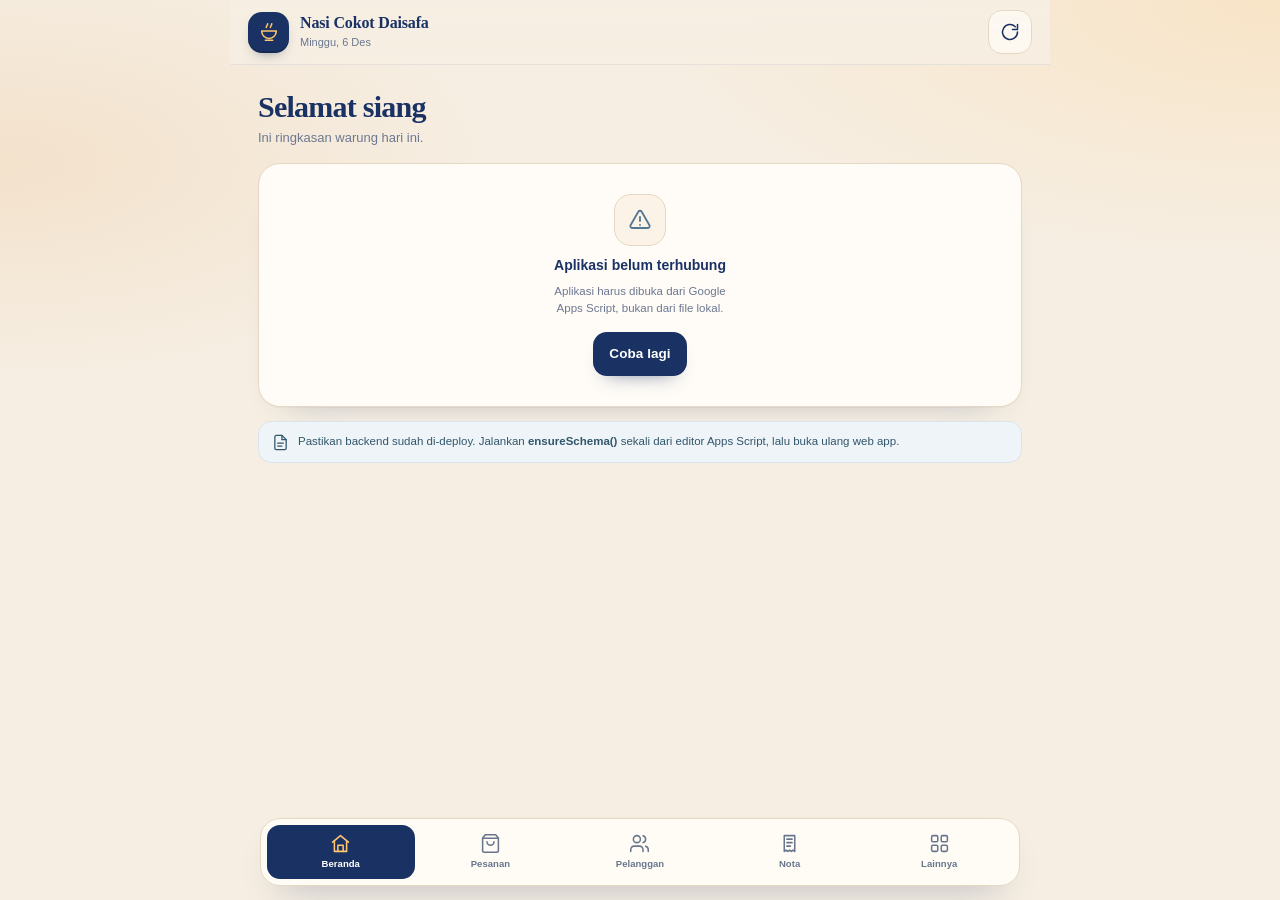
==== commit 9eb148d1: "add copy paste image on invoice, add qris on invoice for unpaid, swap navigation invoice-report" ====
--- a/index.html
+++ b/index.html
@@ -2374,6 +2374,60 @@
       margin-top: 3px
     }
 
+    .receipt-toolbar .btn {
+      flex: 1 1 auto
+    }
+
+    .receipt-qris {
+      text-align: center
+    }
+
+    .receipt-qris-title {
+      font-size: 10.5px;
+      font-weight: 800;
+      letter-spacing: .06em;
+      text-transform: uppercase
+    }
+
+    .receipt-qris img {
+      display: block;
+      width: auto;
+      max-width: min(100%, 58mm);
+      max-height: 78mm;
+      height: auto;
+      margin: 7px auto 5px;
+      background: #fff
+    }
+
+    .receipt-qris-amt {
+      font-size: 10.5px;
+      color: #333
+    }
+
+    .receipt-qris-fail {
+      margin: 6px 0;
+      font-size: 10px;
+      color: #8a5a00
+    }
+
+    .receipt-img-wrap {
+      display: flex;
+      justify-content: center;
+      padding: 6px 0 2px
+    }
+
+    .receipt-img-wrap img {
+      max-width: 100%;
+      max-height: 52vh;
+      height: auto;
+      border: 1px solid var(--line);
+      border-radius: 8px;
+      background: #fff;
+      -webkit-touch-callout: default;
+      -webkit-user-select: auto;
+      user-select: auto
+    }
+
     .receipt-stamp {
       position: absolute;
       top: 38%;
@@ -3416,6 +3470,96 @@
         transition-duration: .001ms !important;
         scroll-behavior: auto !important
       }
+    }
+
+    .order-items {
+      list-style: none;
+      margin: 8px 0 0;
+      padding: 0;
+      display: flex;
+      flex-direction: column;
+      gap: 4px
+    }
+
+    .order-items li {
+      display: flex;
+      gap: 8px;
+      align-items: baseline;
+      padding: 6px 9px;
+      border-radius: 9px;
+      background: var(--paper-2);
+      font-size: 12.5px;
+      color: var(--navy)
+    }
+
+    .order-items li b {
+      min-width: 28px;
+      font-weight: 800;
+      font-variant-numeric: tabular-nums
+    }
+
+    .order-lines {
+      display: flex;
+      flex-direction: column;
+      gap: 10px
+    }
+
+    .order-line {
+      position: relative;
+      padding: 10px;
+      border-radius: 14px;
+      background: var(--paper-2);
+      border: 1px solid var(--line)
+    }
+
+    .order-line-grid {
+      display: grid;
+      grid-template-columns: minmax(0, 1fr) minmax(0, 1fr) 68px;
+      gap: 8px
+    }
+
+    .order-line .field>label {
+      font-size: 10.5px
+    }
+
+    .order-line .field>label .opt {
+      font-weight: 500;
+      color: var(--muted)
+    }
+
+    .order-line .select,
+    .order-line .input {
+      padding-left: 10px
+    }
+
+    .order-line .select {
+      padding-right: 26px;
+      background-position: calc(100% - 14px) 22px, calc(100% - 9px) 22px
+    }
+
+    .order-line .qty-input {
+      padding-right: 6px;
+      text-align: center;
+      font-weight: 750
+    }
+
+    .line-remove {
+      position: absolute;
+      top: -9px;
+      right: -7px;
+      width: 28px;
+      height: 28px;
+      border-radius: 50%;
+      display: grid;
+      place-items: center;
+      background: var(--paper);
+      border: 1px solid var(--line-strong);
+      color: var(--danger)
+    }
+
+    .line-remove .ic {
+      width: 14px;
+      height: 14px
     }
 
     .check-row {
@@ -3492,6 +3636,11 @@
     <symbol id="i-refresh" viewBox="0 0 24 24">
       <path d="M21 12a9 9 0 1 1-2.64-6.36" />
       <path d="M21 3v6h-6" />
+    </symbol>
+    <symbol id="i-image" viewBox="0 0 24 24">
+      <rect x="3" y="3" width="18" height="18" rx="2" />
+      <circle cx="9" cy="9" r="1.6" />
+      <path d="m21 15-5-5L5 21" />
     </symbol>
     <symbol id="i-copy" viewBox="0 0 24 24">
       <rect x="9" y="9" width="12" height="12" rx="2" />
@@ -3727,7 +3876,7 @@
         <div class="page-head">
           <div class="title-group">
             <h1>Nota</h1>
-            <p>Cetak nota thermal atau salin teksnya.</p>
+            <p>Cetak nota thermal, salin teks, atau salin gambarnya.</p>
           </div>
         </div>
         <div class="nota-layout">
@@ -3829,10 +3978,10 @@
           <use href="#i-users"></use>
         </svg><span>Pelanggan</span>
       </button>
-      <button class="nav-item" type="button" data-nav="laporan" aria-label="Laporan">
+      <button class="nav-item" type="button" data-nav="nota" aria-label="Nota">
         <svg class="ic">
-          <use href="#i-chart"></use>
-        </svg><span>Laporan</span>
+          <use href="#i-receipt"></use>
+        </svg><span>Nota</span>
       </button>
       <button class="nav-item" type="button" data-nav="more" aria-label="Menu lainnya">
         <svg class="ic">
@@ -3858,7 +4007,7 @@
     const MONTHS_SHORT = ['Jan', 'Feb', 'Mar', 'Apr', 'Mei', 'Jun', 'Jul', 'Agu', 'Sep', 'Okt', 'Nov', 'Des'];
     const MONTHS_LONG = ['Januari', 'Februari', 'Maret', 'April', 'Mei', 'Juni', 'Juli', 'Agustus', 'September', 'Oktober', 'November', 'Desember'];
     const PAGES = ['beranda', 'pesanan', 'pelanggan', 'laporan', 'menu', 'nota', 'keuangan', 'pengaturan'];
-    const MORE_PAGES = ['menu', 'nota', 'keuangan', 'pengaturan'];
+    const MORE_PAGES = ['menu', 'laporan', 'keuangan', 'pengaturan'];
     const PAY_METHODS = ['Tunai', 'QRIS', 'Transfer'];
     const EXPENSE_CATEGORIES = ['Beli Stok', 'Operasional', 'Lainnya'];
     const IDR = (() => {
@@ -4087,13 +4236,38 @@
       if (!item) return menuId ? String(menuId) : '—';
       return String(item.name || item.short_name || menuId);
     }
+    function orderItems(order) {
+      if (order && Array.isArray(order.items) && order.items.length) return order.items;
+      if (!order || !order.menu1_id) return [];
+      return [{
+        menu1_id: order.menu1_id, menu2_id: order.menu2_id || '', menu_label: order.menu_label || '',
+        qty: order.qty, unit_price: order.unit_price, line_total: order.line_total
+      }];
+    }
+    function itemLabel(item) {
+      if (item && item.menu_label) return String(item.menu_label);
+      if (!item || !item.menu1_id) return 'Menu belum dipilih';
+      if (item.menu2_id) return menuLabel(item.menu1_id) + '-' + menuLabel(item.menu2_id);
+      return menuLabel(item.menu1_id);
+    }
     function orderLabel(order) {
-      if (!order || !order.menu1_id) return 'Menu belum dipilih';
-      if (order.menu2_id) return menuLabel(order.menu1_id) + '-' + menuLabel(order.menu2_id);
-      return menuLabel(order.menu1_id);
+      var items = orderItems(order);
+      if (!items.length) return 'Menu belum dipilih';
+      return items.map(itemLabel).join(' + ');
     }
     function isMix(order) {
-      return Boolean(order && order.menu2_id);
+      return orderItems(order).some(function (item) { return Boolean(item.menu2_id); });
+    }
+    function orderItemsHTML(order) {
+      var items = orderItems(order);
+      var total = num(order.qty) || items.reduce(function (sum, item) { return sum + num(item.qty); }, 0);
+      if (items.length <= 1) {
+        return '<div class="order-meta"><strong>' + nf(total) + ' porsi</strong><span>' + esc(orderLabel(order)) + '</span></div>';
+      }
+      return '<ul class="order-items">' + items.map(function (item) {
+        return '<li><b>' + nf(item.qty) + '×</b><span>' + esc(itemLabel(item)) + '</span></li>';
+      }).join('') + '</ul>' +
+        '<div class="order-meta"><strong>' + nf(total) + ' porsi</strong><span>' + items.length + ' menu dalam 1 nota</span></div>';
     }
     function cashValues(dashboard) {
       var cash = dashboard && dashboard.cash ? dashboard.cash : {};
@@ -4627,7 +4801,7 @@
       if (moreSheet && !moreSheet.closed) return;
       var items = [
         { page: 'menu', icon: 'bowl', title: 'Menu', text: 'Harga, modal, dan urutan' },
-        { page: 'nota', icon: 'receipt', title: 'Nota', text: 'Cetak dan salin nota' },
+        { page: 'laporan', icon: 'chart', title: 'Laporan', text: 'Penjualan, porsi, dan laba' },
         { page: 'keuangan', icon: 'wallet', title: 'Keuangan', text: 'Kas dan pengeluaran' },
         { page: 'pengaturan', icon: 'sliders', title: 'Pengaturan', text: 'Profil usaha dan impor' }
       ];
@@ -5003,7 +5177,7 @@
           '<div><p class="order-invoice">' + esc(order.invoice_no || '—') + '</p><p class="order-customer">' + esc(order.customer_name || 'Pelanggan') + '</p></div>' +
           '<span class="order-amount">' + rp(amount) + '</span>' +
           '</div>' +
-          '<div class="order-meta"><strong>' + nf(qty) + ' porsi</strong><span>' + esc(orderLabel(order)) + '</span></div>' +
+          orderItemsHTML(order) +
           '<div class="order-badges">' + badges + '</div>' +
           (notes ? '<p class="order-note">' + esc(notes) + '</p>' : '') +
           '<div class="order-actions">' +
@@ -5093,6 +5267,26 @@
       }
       return null;
     }
+    function flavorOptionsHTML(selectedId, blankLabel) {
+      var selected = String(selectedId || '');
+      return '<option value="">' + esc(blankLabel) + '</option>' + state.menu.filter(function (item) {
+        return isTrue(item.active) || String(item.menu_id) === selected;
+      }).map(function (item) {
+        var label = String(item.short_name || item.name || item.menu_id);
+        if (!isTrue(item.active)) label += ' (nonaktif)';
+        return '<option value="' + esc(item.menu_id) + '"' + (String(item.menu_id) === selected ? ' selected' : '') + '>' + esc(label) + '</option>';
+      }).join('');
+    }
+    function orderLineHTML(menu1, menu2, qty, removable) {
+      return '<div class="order-line" data-line>' +
+        '<div class="order-line-grid">' +
+        '<div class="field"><label>Rasa 1</label><select class="select" data-m1 aria-label="Rasa 1">' + flavorOptionsHTML(menu1, 'Pilih') + '</select></div>' +
+        '<div class="field"><label>Rasa 2 <span class="opt">(ops.)</span></label><select class="select" data-m2 aria-label="Rasa 2 (opsional)">' + flavorOptionsHTML(menu2, '—') + '</select></div>' +
+        '<div class="field"><label>Qty</label><input class="input qty-input" type="number" data-qty min="1" step="1" inputmode="numeric" value="' + esc(clampQty(qty)) + '" aria-label="Jumlah porsi"></div>' +
+        '</div>' +
+        '<button class="line-remove" type="button" data-remove-line aria-label="Hapus baris"' + (removable ? '' : ' hidden') + '>' + icon('x') + '</button>' +
+        '</div>';
+    }
     function orderFormHTML(order, data, options) {
       var customer = initialOrderCustomer(data, order);
       var date = order.delivery_date || (options && options.date) || state.orders.date || state.today;
@@ -5104,6 +5298,8 @@
       var notes = order.notes || '';
       var menu1Item = menuById(menu1);
       var price = menu1Item ? num(menu1Item.price) : num(setting('default_price', 7000));
+      var initItems = orderItems(order);
+      if (!initItems.length) initItems = [{ menu1_id: '', menu2_id: '', qty: 1 }];
       return '<form id="orderForm" class="form" novalidate>' +
         '<div class="field">' +
         '<label for="orderDeliveryDate">Tanggal kirim</label>' +
@@ -5129,17 +5325,13 @@
         '</div>' +
         '</div>' +
         '</div>' +
-        '<div class="form-grid">' +
-        '<div class="field"><label for="orderMenu1">Menu 1</label><select class="select" id="orderMenu1" name="menu1_id"><option value="">Pilih menu</option>' + menuOptionsHTML(menu1) + '</select></div>' +
-        '<div class="field"><label for="orderMenu2">Menu 2 (opsional)</label><select class="select" id="orderMenu2" name="menu2_id"><option value="">Tanpa menu 2</option>' + menuOptionsHTML(menu2) + '</select></div>' +
-        '</div>' +
         '<div class="field">' +
-        '<span class="field-label">Jumlah porsi</span>' +
-        '<div class="stepper">' +
-        '<button type="button" data-step="-1" aria-label="Kurangi porsi">' + icon('minus') + '</button>' +
-        '<input type="number" id="orderQty" name="qty" min="1" step="1" inputmode="numeric" value="' + esc(qty) + '" aria-label="Jumlah porsi">' +
-        '<button type="button" data-step="1" aria-label="Tambah porsi">' + icon('plus') + '</button>' +
-        '</div>' +
+        '<span class="field-label">Menu pesanan</span>' +
+        '<div class="order-lines" id="orderLines">' + initItems.map(function (it) {
+          return orderLineHTML(it.menu1_id, it.menu2_id, it.qty, initItems.length > 1);
+        }).join('') + '</div>' +
+        '<div><button class="link-btn" type="button" id="addLineBtn">' + icon('plus') + 'Tambah menu lain</button></div>' +
+        '<p class="field-hint">Satu baris = satu rasa atau campuran 2 rasa. Semua baris masuk dalam satu nota.</p>' +
         '</div>' +
         '<div class="field">' +
         '<span class="field-label">Status pembayaran</span>' +
@@ -5265,12 +5457,32 @@
         resultsBox.hidden = true;
         resultsBox.innerHTML = '';
       }
+      var linesBox = form.querySelector('#orderLines');
+      function readLines() {
+        return $$('[data-line]', linesBox).map(function (row) {
+          return {
+            row: row,
+            menu1_id: row.querySelector('[data-m1]').value,
+            menu2_id: row.querySelector('[data-m2]').value,
+            qty: clampQty(row.querySelector('[data-qty]').value)
+          };
+        });
+      }
+      function syncRemoveButtons() {
+        var rows = $$('[data-line]', linesBox);
+        rows.forEach(function (row) {
+          row.querySelector('[data-remove-line]').hidden = rows.length < 2;
+        });
+      }
       function updateEstimate() {
-        var menuItem = menuById(form.querySelector('#orderMenu1').value);
-        var price = menuItem ? num(menuItem.price) : num(setting('default_price', 7000));
-        var qty = clampQty(form.querySelector('#orderQty').value);
+        var total = 0;
+        readLines().forEach(function (line) {
+          var menuItem = menuById(line.menu1_id);
+          var price = menuItem ? num(menuItem.price) : num(setting('default_price', 7000));
+          total += price * line.qty;
+        });
         var output = form.querySelector('#orderEstimate');
-        if (output) output.textContent = rp(price * qty);
+        if (output) output.textContent = rp(total);
       }
       function markSegment(segment, value) {
         $$('button[data-value]', segment).forEach(function (button) {
@@ -5358,29 +5570,43 @@
         markSegment(methodSegment, paymentMethod);
       });
 
-      form.querySelector('#orderMenu1').addEventListener('change', function () {
-        var menu1 = form.querySelector('#orderMenu1').value;
-        var menu2 = form.querySelector('#orderMenu2');
-        if (menu2.value && menu2.value === menu1) menu2.value = '';
+      linesBox.addEventListener('change', function (event) {
+        var row = event.target.closest('[data-line]');
+        if (!row) return;
+        var m1 = row.querySelector('[data-m1]');
+        var m2 = row.querySelector('[data-m2]');
+        if (m2.value && m2.value === m1.value) m2.value = '';
         updateEstimate();
       });
-      form.querySelector('#orderMenu2').addEventListener('change', updateEstimate);
-      form.querySelector('#orderQty').addEventListener('input', updateEstimate);
-      $$('[data-step]', form).forEach(function (button) {
-        button.addEventListener('click', function () {
-          var input = form.querySelector('#orderQty');
-          var next = clampQty(num(input.value) + Number(button.dataset.step));
-          input.value = String(next);
+      linesBox.addEventListener('input', updateEstimate);
+      linesBox.addEventListener('click', function (event) {
+        var remove = event.target.closest('[data-remove-line]');
+        if (!remove) return;
+        var row = remove.closest('[data-line]');
+        if (row && $$('[data-line]', linesBox).length > 1) row.remove();
+        syncRemoveButtons();
+        updateEstimate();
+      });
+      var addLineBtn = form.querySelector('#addLineBtn');
+      if (addLineBtn) {
+        addLineBtn.addEventListener('click', function () {
+          linesBox.insertAdjacentHTML('beforeend', orderLineHTML('', '', 1, true));
+          syncRemoveButtons();
           updateEstimate();
+          var rows = $$('[data-line]', linesBox);
+          var last = rows[rows.length - 1];
+          if (last) {
+            try { last.scrollIntoView({ block: 'nearest', behavior: 'smooth' }); } catch (err) { }
+            last.querySelector('[data-m1]').focus();
+          }
         });
-      });
+      }
+      syncRemoveButtons();
 
       form.addEventListener('submit', function (event) {
         event.preventDefault();
         var deliveryDate = form.querySelector('#orderDeliveryDate').value;
-        var menu1 = form.querySelector('#orderMenu1').value;
-        var menu2 = form.querySelector('#orderMenu2').value;
-        var qty = clampQty(form.querySelector('#orderQty').value);
+        var lines = readLines();
         var notes = form.querySelector('#orderNotes').value.trim();
         if (!deliveryDate) {
           toast('Tanggal kirim wajib diisi.', 'error');
@@ -5392,15 +5618,19 @@
           searchInput.focus();
           return;
         }
-        if (!menu1) {
-          toast('Menu 1 wajib dipilih.', 'error');
-          form.querySelector('#orderMenu1').focus();
-          return;
-        }
-        if (menu2 && menu2 === menu1) {
-          toast('Menu 2 harus berbeda dari menu 1.', 'error');
-          form.querySelector('#orderMenu2').focus();
-          return;
+        for (var li = 0; li < lines.length; li += 1) {
+          var ln = lines[li];
+          var label = lines.length > 1 ? ' (baris ' + (li + 1) + ')' : '';
+          if (!ln.menu1_id) {
+            toast('Rasa 1 wajib dipilih' + label + '.', 'error');
+            ln.row.querySelector('[data-m1]').focus();
+            return;
+          }
+          if (ln.menu2_id && ln.menu2_id === ln.menu1_id) {
+            toast('Rasa 2 harus berbeda dari rasa 1' + label + '.', 'error');
+            ln.row.querySelector('[data-m2]').focus();
+            return;
+          }
         }
         if (paymentStatus === 'Lunas' && PAY_METHODS.indexOf(paymentMethod) < 0) {
           toast('Pilih metode pembayaran.', 'error');
@@ -5410,13 +5640,16 @@
           delivery_date: deliveryDate,
           customer_id: selectedCustomer.customer_id || '',
           customer_name: selectedCustomer.name || selectedCustomer.customer_name || '',
-          menu1_id: menu1,
-          menu2_id: menu2 || '',
-          qty: qty,
+          menu1_id: lines[0].menu1_id,
+          menu2_id: lines[0].menu2_id || '',
+          qty: lines[0].qty,
           payment_status: paymentStatus,
           payment_method: paymentStatus === 'Lunas' ? paymentMethod : '',
           notes: notes
         };
+        payload.items = lines.map(function (l) {
+          return { menu1_id: l.menu1_id, menu2_id: l.menu2_id || '', qty: l.qty };
+        });
         if (selectedCustomer.whatsapp) payload.whatsapp = selectedCustomer.whatsapp;
         if (editingOrder) {
           payload.invoice_no = editingOrder.invoice_no;
@@ -5862,6 +6095,7 @@
       var business = String(settings.business_name || 'Nasi Cokot Daisafa');
       var footer = String(settings.invoice_footer || 'Terima kasih!');
       var ownerWhatsapp = String(settings.owner_whatsapp || '');
+      var qrisUrl = safeUrl(settings.qris_url || '');
       var menu1 = data && data.menu1 ? data.menu1 : (menuById(order.menu1_id) || {});
       var menu2 = data && data.menu2 ? data.menu2 : (menuById(order.menu2_id) || null);
       var label1 = menu1.short_name || menu1.name || menuLabel(order.menu1_id);
@@ -5888,6 +6122,16 @@
         if (l.length + r.length >= width) return l + ' ' + r;
         return l + new Array(width - l.length - r.length + 1).join(' ') + r;
       }
+      var receiptItems = orderItems(order).map(function (it) {
+        var unit = num(it.unit_price);
+        if (!unit) {
+          var pm = menuById(it.menu1_id);
+          unit = pm ? num(pm.price) : num(setting('default_price', 0));
+        }
+        var qtyItem = num(it.qty);
+        return { label: itemLabel(it), qty: qtyItem, unitPrice: unit, subtotal: num(it.line_total) || qtyItem * unit };
+      });
+      if (!receiptItems.length) receiptItems = [{ label: label, qty: qty, unitPrice: unitPrice, subtotal: qty * unitPrice }];
       var lines = [];
       lines.push(business.toUpperCase());
       lines.push('NOTA PESANAN');
@@ -5897,8 +6141,10 @@
       lines.push('Pelanggan : ' + customerName);
       if (orderStatus === 'Batal') lines.push('STATUS    : BATAL');
       lines.push(new Array(width + 1).join('-'));
-      lines.push(label);
-      lines.push(padLine('  ' + qty + ' x ' + rp(unitPrice), rp(total)));
+      receiptItems.forEach(function (it) {
+        lines.push(it.label);
+        lines.push(padLine('  ' + it.qty + ' x ' + rp(it.unitPrice), rp(it.subtotal)));
+      });
       lines.push(new Array(width + 1).join('-'));
       lines.push(padLine('TOTAL', rp(total)));
       lines.push(padLine('PEMBAYARAN', paymentStatus + (paymentMethod ? ' / ' + paymentMethod : '')));
@@ -5921,6 +6167,7 @@
         dateLabel: fmtDateLong(date),
         customerName: customerName,
         customerWhatsapp: customer.whatsapp || '',
+        items: receiptItems,
         label: label,
         qty: qty,
         unitPrice: unitPrice,
@@ -5929,6 +6176,8 @@
         paymentMethod: paymentMethod,
         orderStatus: orderStatus,
         notes: notes,
+        qrisUrl: qrisUrl,
+        showQris: Boolean(qrisUrl) && paymentStatus !== 'Lunas' && orderStatus !== 'Batal',
         text: lines.join('\n')
       };
     }
@@ -5939,6 +6188,7 @@
         '<div class="receipt-toolbar">' +
         '<button class="btn btn-primary" type="button" data-action="print-receipt">' + icon('printer') + 'Cetak</button>' +
         '<button class="btn btn-soft" type="button" data-action="copy-receipt">' + icon('copy') + 'Salin teks</button>' +
+        '<button class="btn btn-amber" type="button" data-action="copy-receipt-image">' + icon('image') + 'Salin gambar</button>' +
         '</div>' +
         '<div class="receipt-wrap">' +
         '<article class="receipt" id="receiptPaper">' +
@@ -5950,19 +6200,26 @@
         '<div class="receipt-row"><span>Tanggal</span><span>' + esc(model.dateLabel) + '</span></div>' +
         '<div class="receipt-row"><span>Pelanggan</span><span>' + esc(model.customerName) + '</span></div>' +
         '<div class="receipt-sep"></div>' +
-        '<div class="receipt-label">' + esc(model.label) + '</div>' +
-        '<div class="receipt-line"><span>' + nf(model.qty) + ' x ' + rp(model.unitPrice) + '</span><span>' + rp(model.total) + '</span></div>' +
+        model.items.map(function (it) {
+          return '<div class="receipt-label">' + esc(it.label) + '</div>' +
+            '<div class="receipt-line"><span>' + nf(it.qty) + ' x ' + rp(it.unitPrice) + '</span><span>' + rp(it.subtotal) + '</span></div>';
+        }).join('') +
         '<div class="receipt-sep"></div>' +
         '<div class="receipt-total"><span>TOTAL</span><strong>' + rp(model.total) + '</strong></div>' +
         '<div class="receipt-sep"></div>' +
         '<div class="receipt-status ' + (paid ? 'paid' : 'unpaid') + '">' + esc(String(model.paymentStatus).toUpperCase()) + (model.paymentMethod ? ' · ' + esc(String(model.paymentMethod).toUpperCase()) : '') + '</div>' +
         (model.notes ? '<div class="receipt-sep"></div><div class="receipt-notes"><strong>Catatan:</strong>\n' + esc(model.notes) + '</div>' : '') +
+        (model.showQris ?
+          '<div class="receipt-sep"></div>' +
+          '<div class="receipt-qris"><div class="receipt-qris-title">Scan QRIS untuk membayar</div>' +
+          '<img src="' + esc(model.qrisUrl) + '" alt="Kode QRIS" data-receipt-qris="1">' +
+          '<div class="receipt-qris-amt">Bayar ' + rp(model.total) + '</div></div>' : '') +
         '<div class="receipt-sep"></div>' +
         '<div class="receipt-thanks">' + esc(model.footer) + '</div>' +
         (model.ownerWhatsapp ? '<div class="receipt-wa">WA ' + esc(waText(model.ownerWhatsapp)) + '</div>' : '') +
         '</article>' +
         '</div>' +
-        '<p class="field-hint" style="text-align:center">Ukuran kertas 80mm. Jika cetak langsung tidak tersedia, gunakan Salin teks.</p>' +
+        '<p class="field-hint" style="text-align:center">Ukuran kertas 80mm. Jika cetak langsung tidak tersedia, gunakan Salin teks atau Salin gambar.</p>' +
         '</div>';
     }
     function renderNotaReceiptEmpty() {
@@ -5984,6 +6241,13 @@
         state.nota.selected = data;
         state.nota.model = buildReceipt(data);
         host.innerHTML = receiptHTML(state.nota.model);
+        $$('#notaReceiptArea img[data-receipt-qris]').forEach(function (img) {
+          img.addEventListener('error', function () {
+            var box = img.closest('.receipt-qris');
+            if (box) box.innerHTML = '<div class="receipt-qris-title">Scan QRIS untuk membayar</div><div class="receipt-qris-fail">Gambar QRIS gagal dimuat. Periksa URL di Pengaturan.</div>';
+          });
+        });
+        if (state.nota.model.showQris) getQrisData(state.nota.model.qrisUrl);
         renderNotaList();
         if (scrollToReceipt) {
           setTimeout(function () {
@@ -6028,6 +6292,294 @@
         console.error(err);
         toast('Cetak tidak didukung di perangkat ini. Gunakan Salin teks.', 'error');
       }
+    }
+    /* ============================================================
+       Nota sebagai gambar (canvas) + QRIS
+       ============================================================ */
+    var qrisDataCache = {};
+    function getQrisData(url) {
+      if (!url) return Promise.resolve('');
+      if (!qrisDataCache[url]) {
+        var base = /^data:image\//i.test(url)
+          ? Promise.resolve(url)
+          : call('qrisImage', {}).then(function (result) { return result && result.data_uri ? result.data_uri : ''; });
+        qrisDataCache[url] = base.catch(function (err) {
+          console.warn('QRIS via server gagal:', err);
+          delete qrisDataCache[url];
+          return '';
+        });
+      }
+      return qrisDataCache[url];
+    }
+    function loadImageEl(src, cors) {
+      return new Promise(function (resolve, reject) {
+        var img = new Image();
+        if (cors) img.crossOrigin = 'anonymous';
+        img.onload = function () { resolve(img); };
+        img.onerror = function () { reject(new Error('Gambar gagal dimuat')); };
+        img.src = src;
+      });
+    }
+    async function loadQrisForCanvas(model) {
+      var data = await getQrisData(model.qrisUrl);
+      if (data) {
+        try { return await loadImageEl(data, false); } catch (err) { }
+      }
+      try {
+        var img = await loadImageEl(model.qrisUrl, true);
+        var probe = document.createElement('canvas');
+        probe.width = probe.height = 1;
+        var pctx = probe.getContext('2d');
+        pctx.drawImage(img, 0, 0, 1, 1);
+        pctx.getImageData(0, 0, 1, 1);
+        return img;
+      } catch (err) {
+        return null;
+      }
+    }
+    function drawReceiptCanvas(ctx, model, qrImg, W, finalH) {
+      var PAD = 24;
+      var CW = W - PAD * 2;
+      var INK = '#141414';
+      var MONO = '"SFMono-Regular", ui-monospace, Menlo, Consolas, "Liberation Mono", "DejaVu Sans Mono", "Courier New", monospace';
+      var y = 14;
+      function setFont(size, weight) { ctx.font = (weight || 400) + ' ' + size + 'px ' + MONO; }
+      function wrap(text, maxW) {
+        var out = [];
+        String(text == null ? '' : text).split(/\r?\n/).forEach(function (para) {
+          if (!para.trim()) { out.push(''); return; }
+          var line = '';
+          para.trim().split(/\s+/).forEach(function (word) {
+            while (ctx.measureText(word).width > maxW && word.length > 1) {
+              var cut = word.length;
+              while (cut > 1 && ctx.measureText(word.slice(0, cut)).width > maxW) cut -= 1;
+              if (line) { out.push(line); line = ''; }
+              out.push(word.slice(0, cut));
+              word = word.slice(cut);
+            }
+            var test = line ? line + ' ' + word : word;
+            if (line && ctx.measureText(test).width > maxW) { out.push(line); line = word; }
+            else line = test;
+          });
+          out.push(line);
+        });
+        return out;
+      }
+      function centered(text, size, weight, color, gap) {
+        setFont(size, weight);
+        ctx.fillStyle = color || INK;
+        ctx.textAlign = 'center';
+        ctx.textBaseline = 'alphabetic';
+        wrap(text, CW).forEach(function (line) {
+          y += Math.round(size * 1.5);
+          ctx.fillText(line, W / 2, y);
+        });
+        y += gap || 0;
+      }
+      function left(text, size, weight, color) {
+        setFont(size, weight);
+        ctx.fillStyle = color || INK;
+        ctx.textAlign = 'left';
+        wrap(text, CW).forEach(function (line) {
+          y += Math.round(size * 1.5);
+          ctx.fillText(line, PAD, y);
+        });
+      }
+      function leftRight(l, r, size, weight, color) {
+        setFont(size, weight);
+        ctx.fillStyle = color || INK;
+        var lw = ctx.measureText(l).width;
+        var gap = 12;
+        var rLines = wrap(r, Math.max(CW - lw - gap, CW * 0.4));
+        var lh = Math.round(size * 1.5);
+        y += lh;
+        ctx.textAlign = 'left';
+        ctx.fillText(l, PAD, y);
+        ctx.textAlign = 'right';
+        rLines.forEach(function (line, i) {
+          if (i > 0) y += lh;
+          ctx.fillText(line, W - PAD, y);
+        });
+      }
+      function sep() {
+        y += 9;
+        ctx.save();
+        ctx.setLineDash([4, 3]);
+        ctx.strokeStyle = '#8c8c8c';
+        ctx.lineWidth = 1;
+        ctx.beginPath();
+        ctx.moveTo(PAD, y + .5);
+        ctx.lineTo(W - PAD, y + .5);
+        ctx.stroke();
+        ctx.restore();
+        y += 8;
+      }
+
+      centered(String(model.business || '').toUpperCase(), 20, 800, INK, 0);
+      centered('NOTA PESANAN', 10.5, 400, '#555', 2);
+      sep();
+      leftRight('No. Nota', model.invoice || '-', 12.5);
+      leftRight('Tanggal', model.dateLabel || '-', 12.5);
+      leftRight('Pelanggan', model.customerName || '-', 12.5);
+      sep();
+      model.items.forEach(function (it, i) {
+        if (i > 0) y += 4;
+        left(it.label, 13.5, 700);
+        leftRight('  ' + it.qty + ' x ' + rp(it.unitPrice), rp(it.subtotal), 12.5);
+      });
+      sep();
+      leftRight('TOTAL', rp(model.total), 17, 800);
+      sep();
+      var paid = model.paymentStatus === 'Lunas';
+      centered(String(model.paymentStatus || '').toUpperCase() + (model.paymentMethod ? ' · ' + String(model.paymentMethod).toUpperCase() : ''), 12.5, 700, paid ? '#1f5c3f' : '#8a5a00', 0);
+      if (model.notes) {
+        sep();
+        left('Catatan:', 11.5, 700, '#333');
+        left(model.notes, 11.5, 400, '#333');
+      }
+      if (model.showQris && qrImg) {
+        sep();
+        centered('SCAN QRIS UNTUK MEMBAYAR', 12, 800, INK, 6);
+        var maxW = CW - 28;
+        var maxH = 330;
+        var iw = qrImg.naturalWidth || qrImg.width || 1;
+        var ih = qrImg.naturalHeight || qrImg.height || 1;
+        var sc = Math.min(maxW / iw, maxH / ih);
+        var dw = Math.round(iw * sc);
+        var dh = Math.round(ih * sc);
+        var bx = Math.round((W - dw) / 2);
+        ctx.fillStyle = '#fff';
+        ctx.fillRect(bx - 6, y - 2, dw + 12, dh + 12);
+        ctx.strokeStyle = '#d6d6d6';
+        ctx.lineWidth = 1;
+        ctx.strokeRect(bx - 6 + .5, y - 2 + .5, dw + 11, dh + 11);
+        ctx.imageSmoothingEnabled = sc < 1;
+        ctx.imageSmoothingQuality = 'high';
+        ctx.drawImage(qrImg, bx, y + 4, dw, dh);
+        ctx.imageSmoothingEnabled = true;
+        y += dh + 14;
+        centered('Bayar ' + rp(model.total), 12, 400, '#333', 0);
+      }
+      sep();
+      centered(model.footer || '', 12.5, 400, INK, 0);
+      if (model.ownerWhatsapp) centered('WA ' + waText(model.ownerWhatsapp), 10.5, 400, '#555', 0);
+      y += 18;
+
+      if (finalH) {
+        ctx.save();
+        ctx.setLineDash([5, 4]);
+        ctx.strokeStyle = '#9a9a9a';
+        ctx.lineWidth = 1;
+        ctx.beginPath(); ctx.moveTo(0, .5); ctx.lineTo(W, .5); ctx.stroke();
+        ctx.beginPath(); ctx.moveTo(0, finalH - .5); ctx.lineTo(W, finalH - .5); ctx.stroke();
+        ctx.restore();
+        if (model.orderStatus === 'Batal') {
+          ctx.save();
+          ctx.translate(W / 2, finalH * 0.42);
+          ctx.rotate(-14 * Math.PI / 180);
+          setFont(26, 800);
+          ctx.textAlign = 'center';
+          ctx.textBaseline = 'middle';
+          var tw = ctx.measureText('BATAL').width;
+          ctx.globalAlpha = .85;
+          ctx.strokeStyle = '#a33f33';
+          ctx.fillStyle = '#a33f33';
+          ctx.lineWidth = 3;
+          ctx.strokeRect(-tw / 2 - 14, -24, tw + 28, 48);
+          ctx.fillText('BATAL', 0, 1);
+          ctx.restore();
+        }
+      }
+      return y;
+    }
+    function renderReceiptCanvas(model, qrImg) {
+      var W = 384;
+      var probe = document.createElement('canvas');
+      probe.width = W;
+      probe.height = 10;
+      var H = Math.ceil(drawReceiptCanvas(probe.getContext('2d'), model, qrImg, W, 0));
+      var scale = H > 2400 ? 2 : 3;
+      var canvas = document.createElement('canvas');
+      canvas.width = W * scale;
+      canvas.height = H * scale;
+      var ctx = canvas.getContext('2d');
+      ctx.scale(scale, scale);
+      ctx.fillStyle = '#fff';
+      ctx.fillRect(0, 0, W, H);
+      drawReceiptCanvas(ctx, model, qrImg, W, H);
+      return canvas;
+    }
+    function canvasToBlob(canvas) {
+      return new Promise(function (resolve, reject) {
+        canvas.toBlob(function (blob) {
+          if (blob) resolve(blob);
+          else reject(new Error('Gagal membuat gambar nota.'));
+        }, 'image/png');
+      });
+    }
+    async function receiptToBlob(model) {
+      var qr = null;
+      if (model.showQris) {
+        qr = await loadQrisForCanvas(model);
+        if (!qr) toast('Gambar QRIS tidak bisa dimuat, nota disalin tanpa QRIS. Cek URL di Pengaturan.', 'error', 5200);
+      }
+      if (document.fonts && document.fonts.ready) { try { await document.fonts.ready; } catch (err) { } }
+      return canvasToBlob(renderReceiptCanvas(model, qr));
+    }
+    function openReceiptImageSheet(blob, model) {
+      var url = URL.createObjectURL(blob);
+      var filename = 'nota-' + String(model.invoice || 'nasi-cokot').replace(/[^\w-]+/g, '') + '.png';
+      var file = null;
+      try { file = new File([blob], filename, { type: 'image/png' }); } catch (err) { }
+      var canShare = Boolean(file && navigator.canShare && navigator.share && navigator.canShare({ files: [file] }));
+      var modal = openModal({
+        title: 'Gambar nota',
+        kicker: 'Salin manual',
+        body: '<p class="field-hint">Perangkat ini belum mengizinkan salin gambar otomatis. Tekan lama gambar lalu pilih <strong>Salin</strong>, atau pakai tombol di bawah.</p>' +
+          '<div class="receipt-img-wrap"><img src="' + url + '" alt="Gambar nota ' + esc(model.invoice || '') + '"></div>',
+        footer: (canShare ? '<button class="btn btn-primary" type="button" data-share>Bagikan</button>' : '') +
+          '<button class="btn ' + (canShare ? 'btn-soft' : 'btn-primary') + '" type="button" data-download>Unduh</button>' +
+          '<button class="btn btn-ghost" type="button" data-close>Tutup</button>'
+      });
+      modal.onClose = function () { setTimeout(function () { URL.revokeObjectURL(url); }, 1000); };
+      var closeBtn = modal.el.querySelector('[data-close]');
+      if (closeBtn) closeBtn.addEventListener('click', modal.close);
+      var dl = modal.el.querySelector('[data-download]');
+      if (dl) dl.addEventListener('click', function () {
+        var a = document.createElement('a');
+        a.href = url;
+        a.download = filename;
+        document.body.appendChild(a);
+        a.click();
+        a.remove();
+      });
+      var sh = modal.el.querySelector('[data-share]');
+      if (sh) sh.addEventListener('click', async function () {
+        try { await navigator.share({ files: [file], title: 'Nota ' + (model.invoice || '') }); }
+        catch (err) { if (!err || err.name !== 'AbortError') toast('Gagal membagikan gambar.', 'error'); }
+      });
+    }
+    function copyReceiptImage(button) {
+      if (!state.nota.model) {
+        toast('Pilih nota terlebih dahulu.', 'error');
+        return undefined;
+      }
+      var model = state.nota.model;
+      return withBusy(button, async function () {
+        var blobPromise = receiptToBlob(model);
+        blobPromise.catch(function () { });
+        if (navigator.clipboard && navigator.clipboard.write && typeof ClipboardItem !== 'undefined') {
+          try {
+            await navigator.clipboard.write([new ClipboardItem({ 'image/png': blobPromise })]);
+            toast('Gambar nota disalin.', 'success');
+            return;
+          } catch (err) {
+            console.warn('Salin gambar otomatis gagal:', err);
+          }
+        }
+        var blob = await blobPromise;
+        openReceiptImageSheet(blob, model);
+      });
     }
     async function copyReceipt() {
       if (!state.nota.model) {
@@ -6540,7 +7092,7 @@
           await loadBootstrap(false);
           showImportResult(result);
           if (state.page === 'pengaturan') loadSettingsPage();
-          toast('Impor data lama selesai.', 'success', 4200);
+          if (!(result && result.already)) toast('Impor data lama selesai.', 'success', 4200);
         });
       });
     }
@@ -6556,6 +7108,8 @@
         body = '<div class="stack" style="gap:12px">' +
           '<div class="alert">' + icon('check') + '<div>Data lama berhasil diproses.</div></div>' +
           importCountsHTML(counts) +
+          (data.read ? '<p class="field-hint">Baris terbaca dari tab lama — Transaksi Baru: <strong>' + (data.read.transaksi_baru == null ? 'tab tidak ada' : nf(data.read.transaksi_baru)) + '</strong>, List Pesanan: <strong>' + (data.read.list_pesanan == null ? 'tab tidak ada' : nf(data.read.list_pesanan)) + '</strong>, Pengeluaran: <strong>' + (data.read.pengeluaran == null ? 'tab tidak ada' : nf(data.read.pengeluaran)) + '</strong>.</p>' : '') +
+          (num(counts.orders) + num(counts.expenses) === 0 ? '<div class="alert alert-error">' + icon('alert') + '<div>Tidak ada data yang masuk. Periksa nama tab lama dan isinya, lalu jalankan diagnoseLegacy() di editor Apps Script.</div></div>' : '') +
           (warnings.length ? '<div><p class="field-label" style="margin-bottom:6px">Peringatan (' + warnings.length + ')</p><div class="summary-preview" style="max-height:200px">' + warnings.slice(0, 30).map(function (warning) {
             if (typeof warning === 'string') return esc(warning);
             return esc(warning && (warning.message || warning.issue || warning.level) ? (warning.message || warning.issue || warning.level) : String(warning));
@@ -6699,6 +7253,9 @@
         case 'copy-receipt':
           copyReceipt();
           break;
+        case 'copy-receipt-image':
+          copyReceiptImage(button);
+          break;
         case 'new-expense':
           openExpenseForm();
           break;
